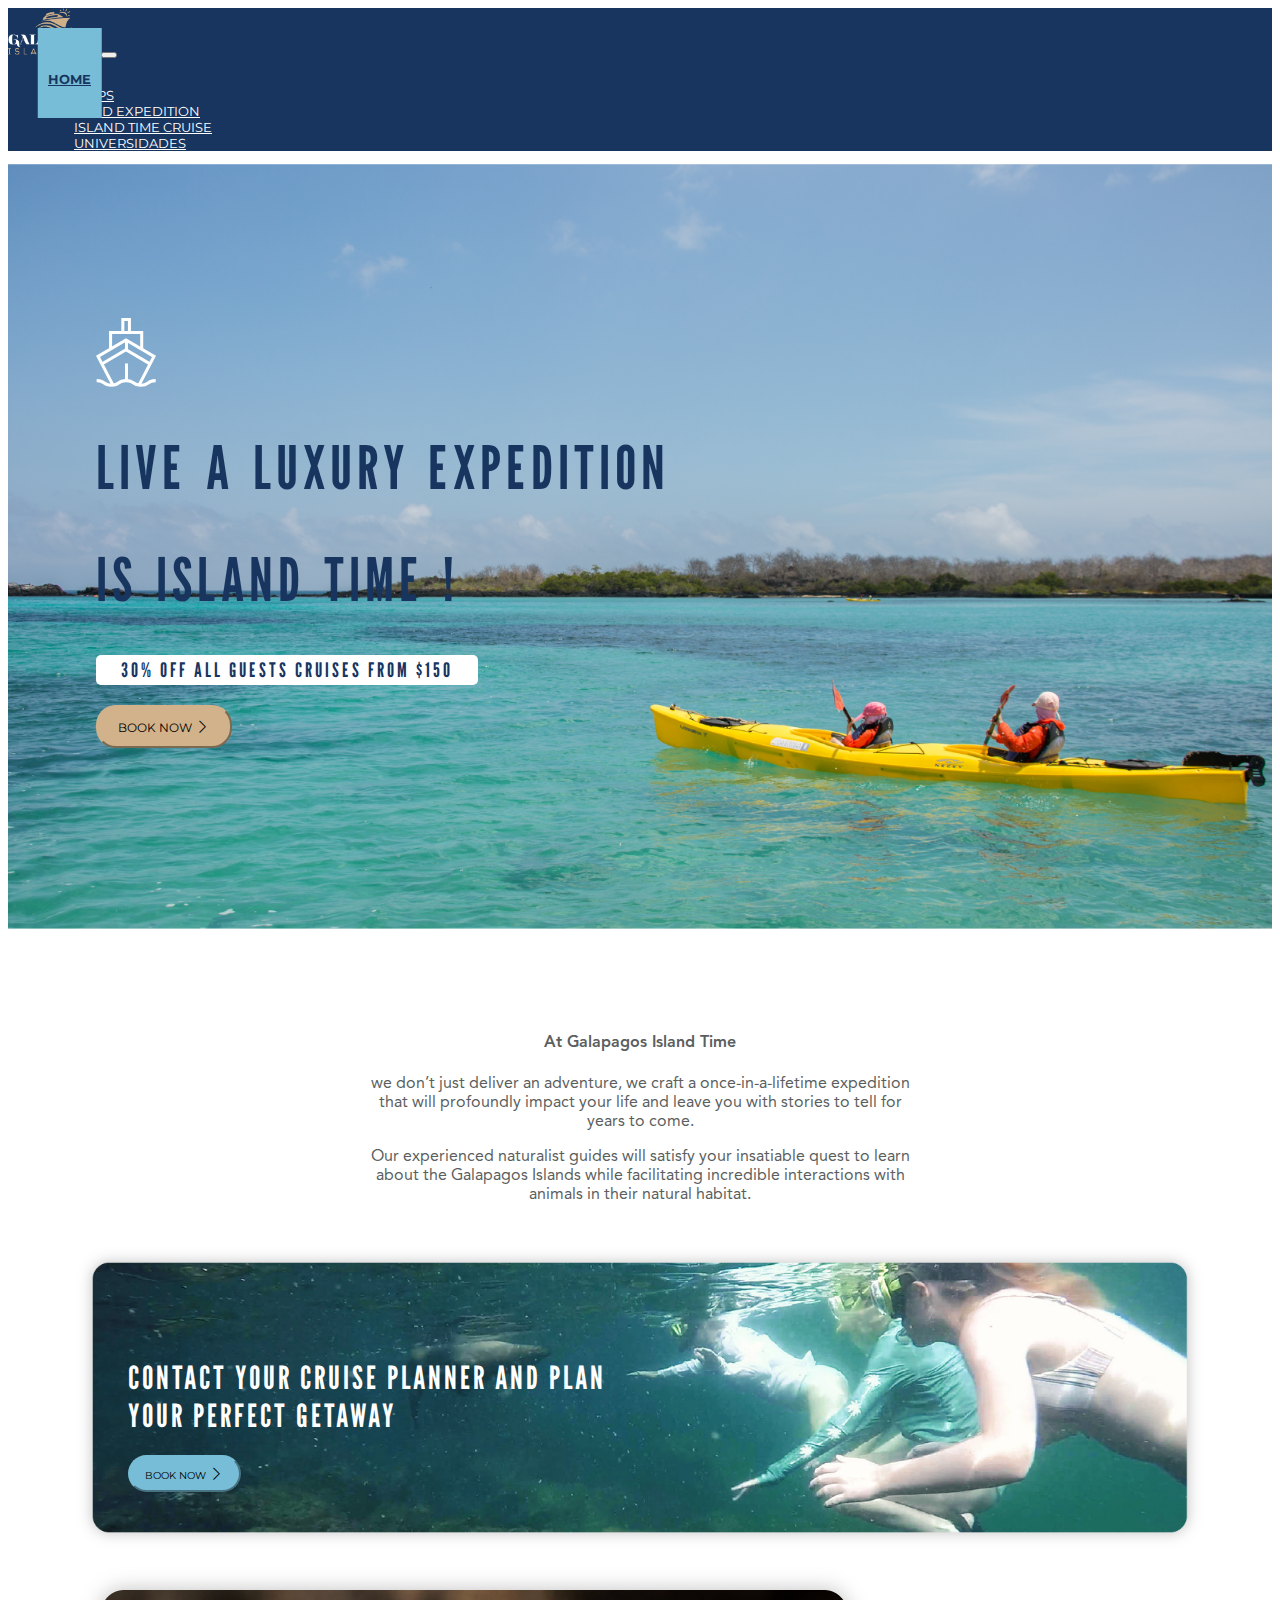
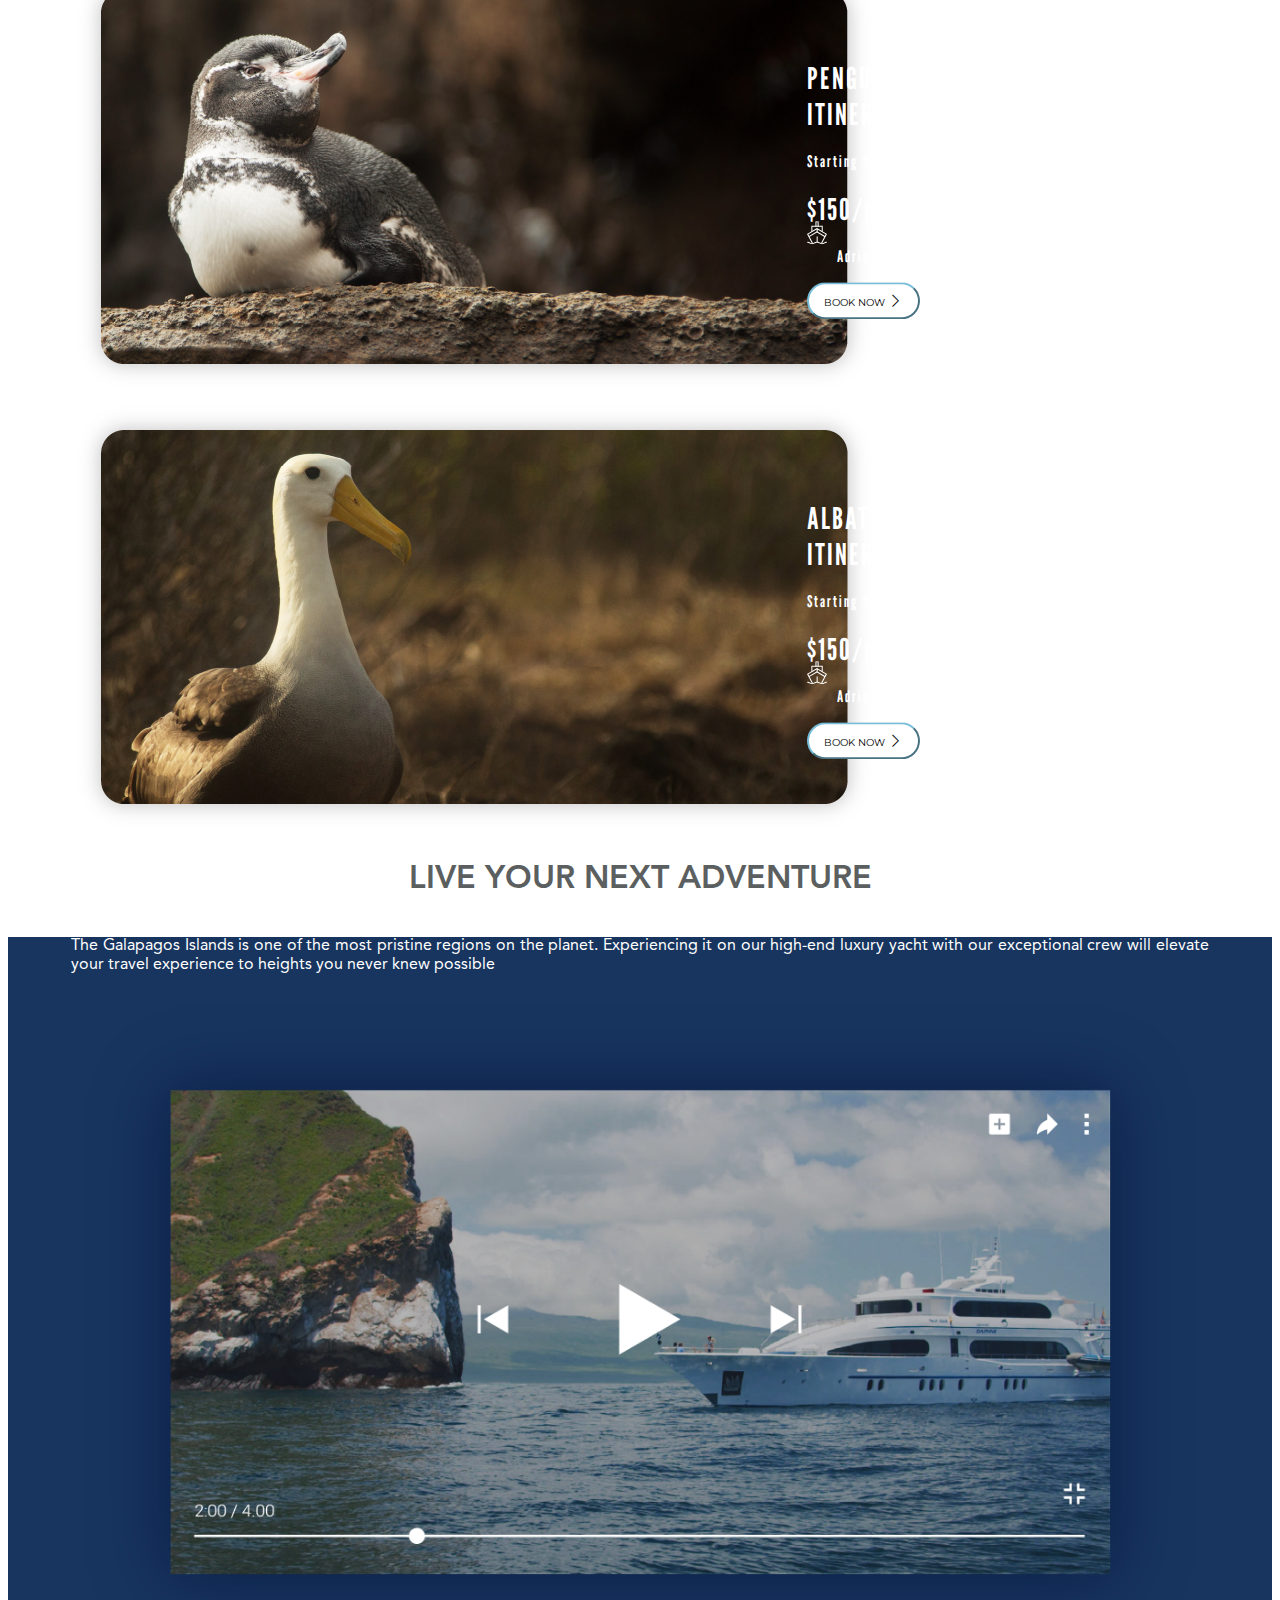
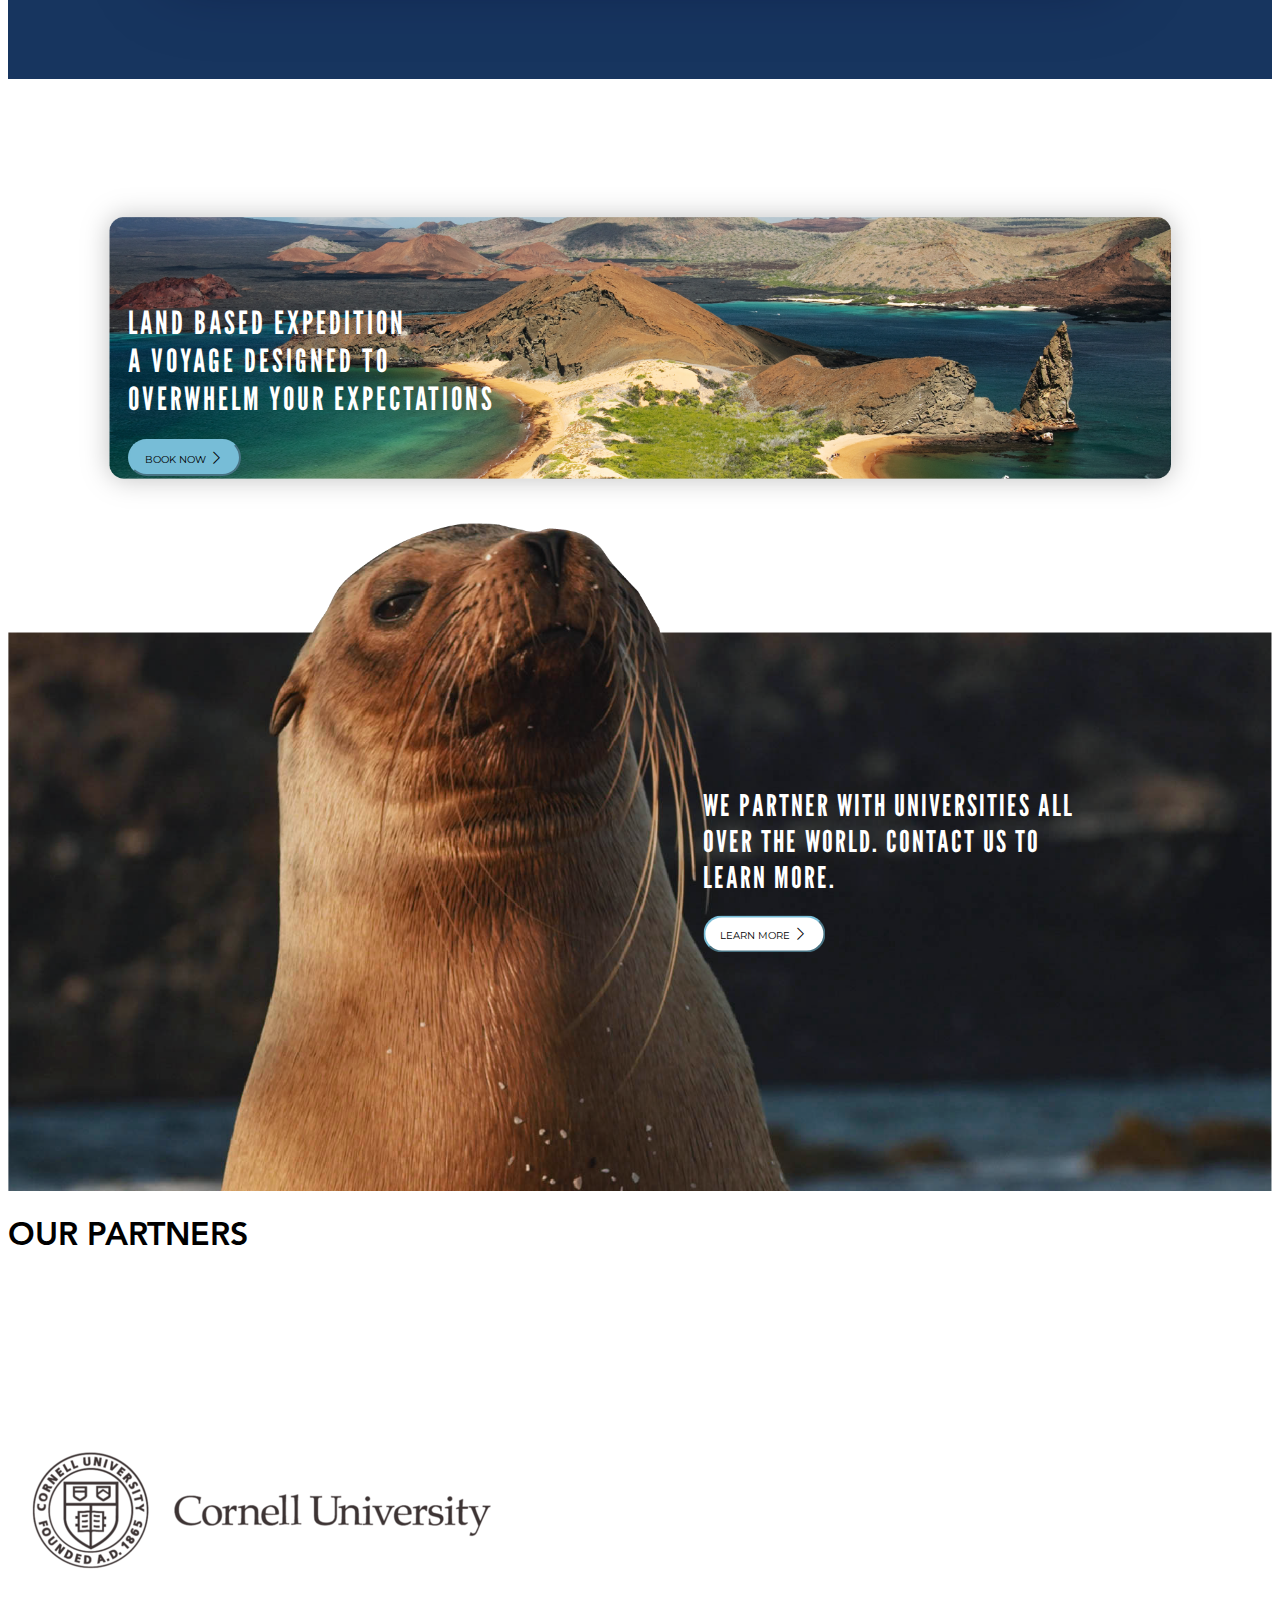
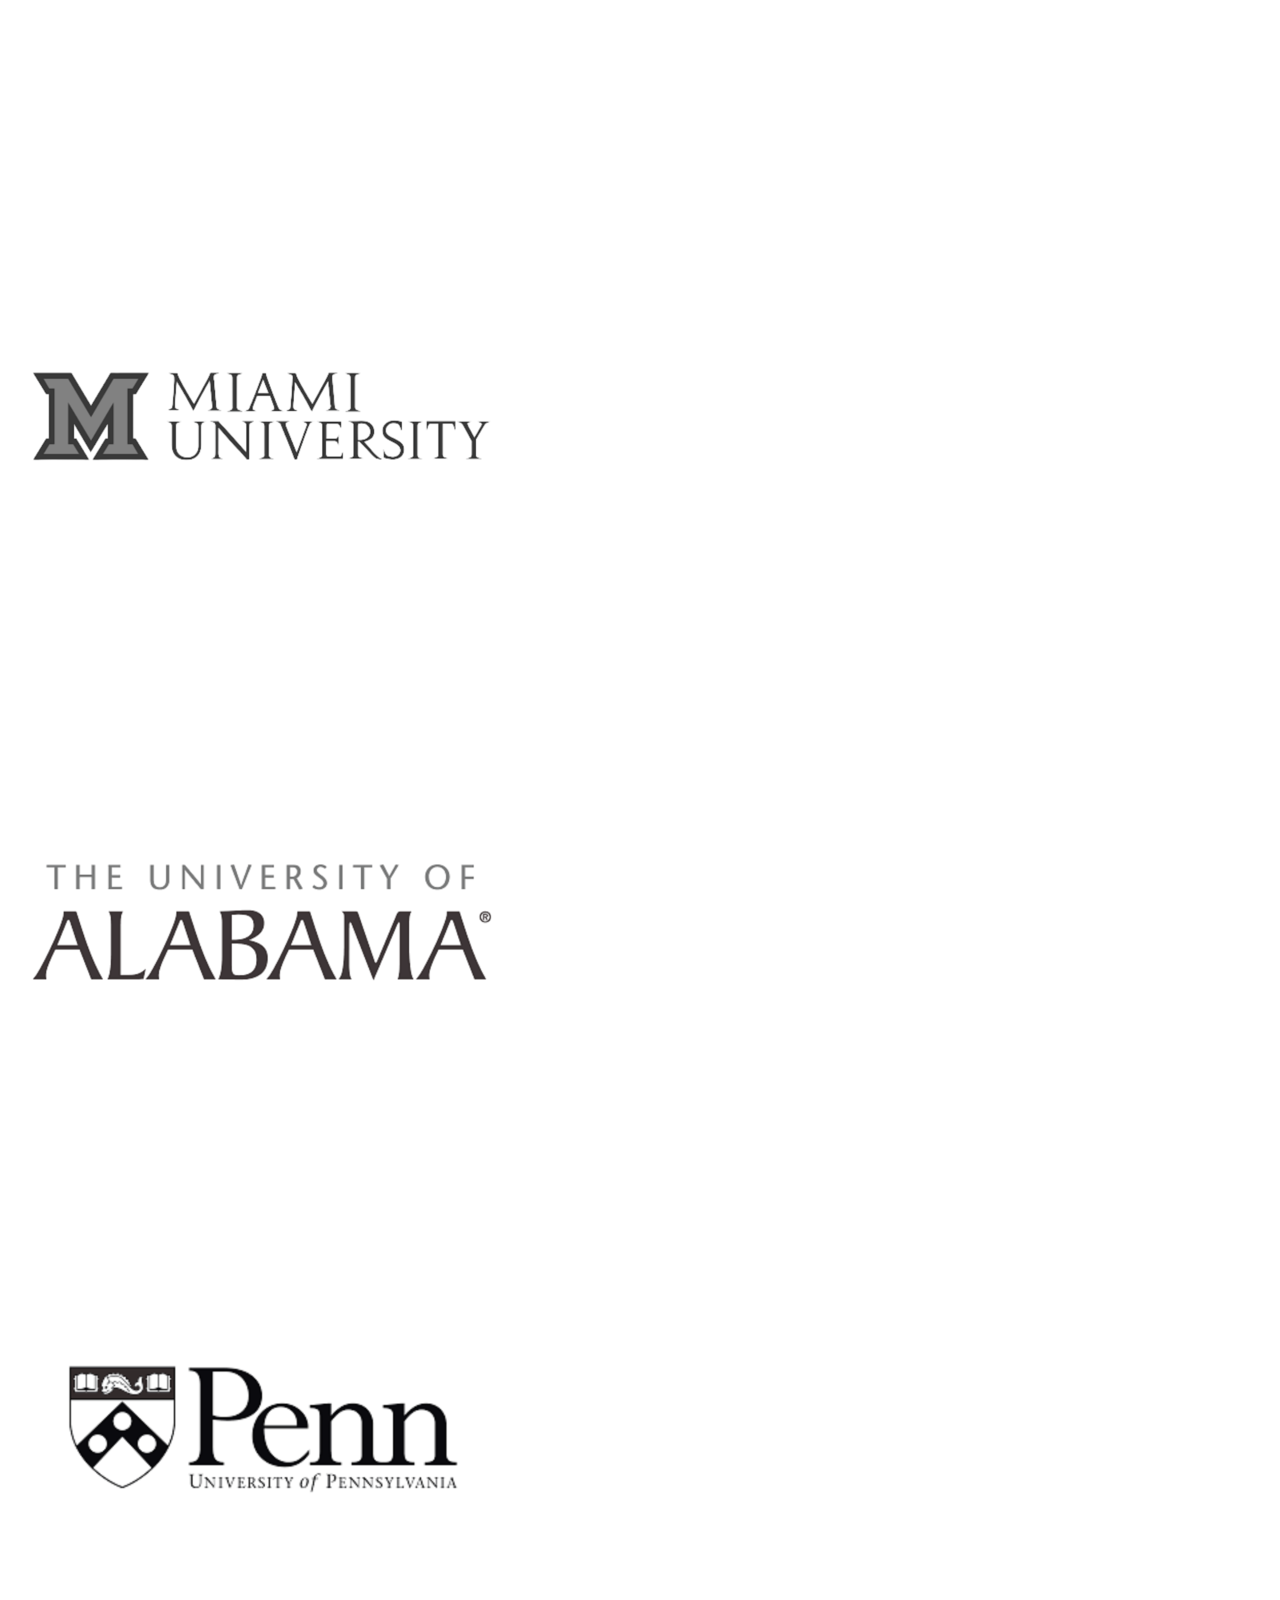
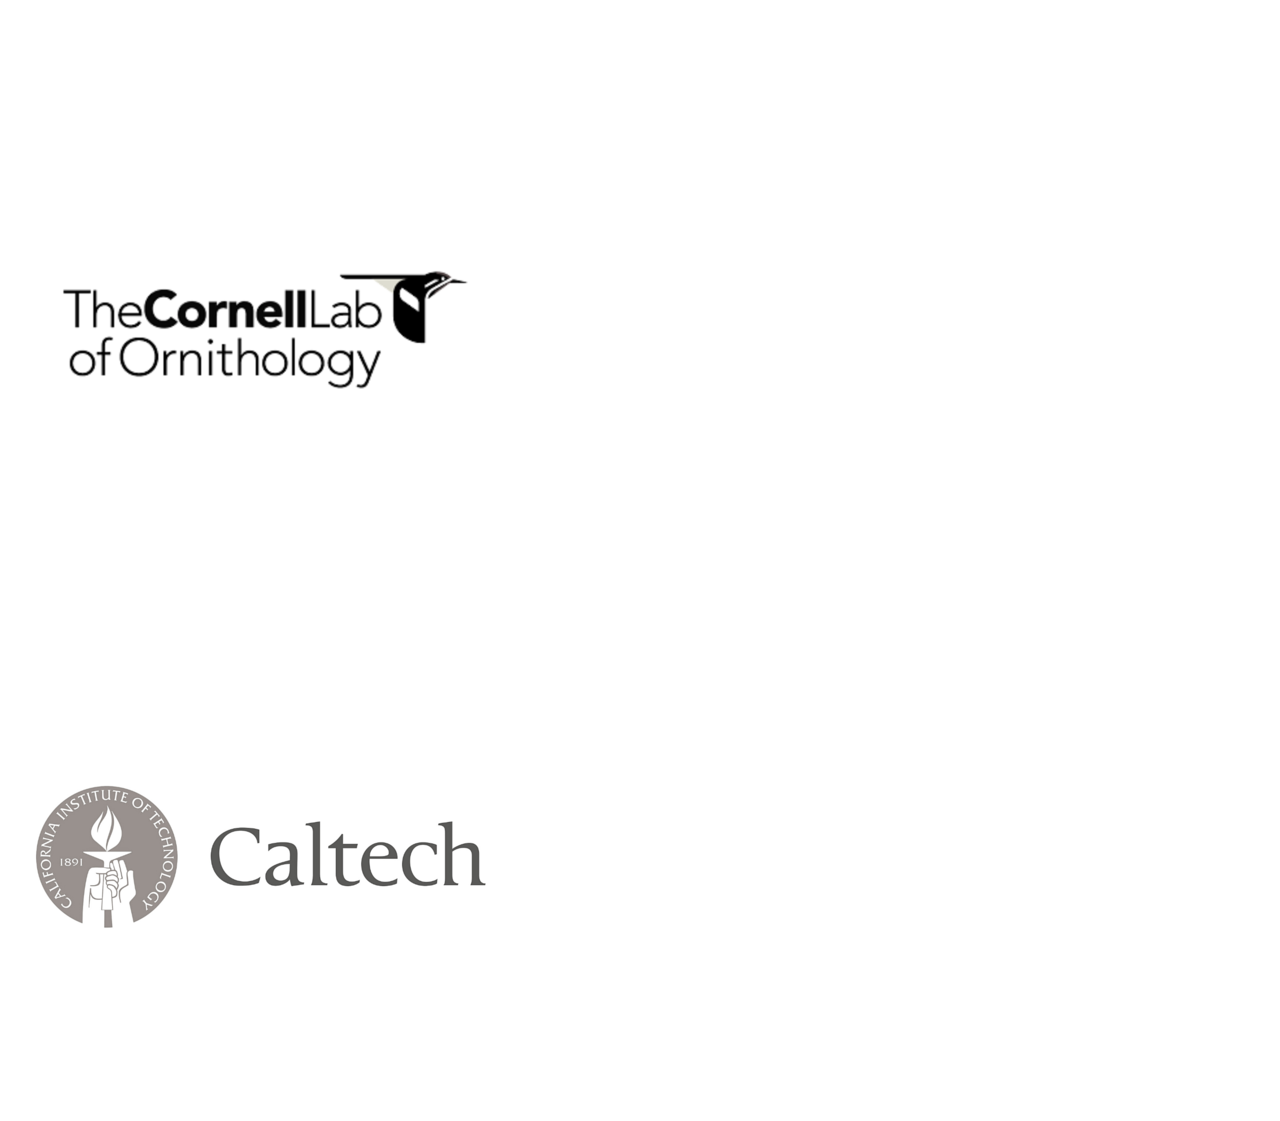
==== index.html @ 904ffb87 "Add files via upload" ====
<!doctype html>
<html lang="en">

<head>
  <meta charset="utf-8">
  <meta name="viewport" content="width=device-width, initial-scale=1">
  <title>Galapagos Island Time</title>
  <link href="https://cdn.jsdelivr.net/npm/bootstrap@5.2.0-beta1/dist/css/bootstrap.min.css" rel="stylesheet"
    integrity="sha384-0evHe/X+R7YkIZDRvuzKMRqM+OrBnVFBL6DOitfPri4tjfHxaWutUpFmBp4vmVor" crossorigin="anonymous">
  <link rel="stylesheet" href="https://cdn.jsdelivr.net/npm/bootstrap-icons@1.8.3/font/bootstrap-icons.css">
  <link rel="stylesheet" href="main.css">
</head>

<nav class="navbar navbar-expand-lg navbar-dark sticky-top">
  <div class="container-fluid">
    <!-- <img src="imgs/menu.png" width="40" class="ms-4" alt=""> -->
    <a class="navbar-brand ms-lg-5 me-lg-5 mb-lg-3" href="#"><img src="imgs/logo.png" width="90px" alt=""></a>
    <button class="navbar-toggler" type="button" data-bs-toggle="collapse" data-bs-target="#navbarSupportedContent"
      aria-controls="navbarSupportedContent" aria-expanded="false" aria-label="Toggle navigation">
      <span class="navbar-toggler-icon"></span>
    </button>
    <div class="collapse navbar-collapse" id="navbarSupportedContent">
      <ul class="navbar-nav ms-3 me-auto mb-2 mb-lg-0" style="">
        <li class="nav-item">
          <a class="nav-link active" aria-current="page" href="#">HOME</a>
        </li>
        <li class="nav-item d-flex">
          <div class="vl m-0 m-auto"></div>
        </li>
        <li class="nav-item">
          <a class="nav-link" href="#"> SHIPS </a>
        </li>
        <li class="nav-item d-flex">
          <div class="vl m-0 m-auto"></div>
        </li>
        <li class="nav-item">
          <a class="nav-link" href="#">LAND EXPEDITION</a>
        </li>
        <li class="nav-item d-flex">
          <div class="vl m-0 m-auto"></div>
        </li>
        <li class="nav-item">
          <a class="nav-link" href="#">ISLAND TIME CRUISE</a>
        </li>
        <li class="nav-item d-flex">
          <div class="vl m-0 m-auto"></div>
        </li>
        <li class="nav-item">
          <a class="nav-link" href="#">UNIVERSIDADES</a>
        </li>
      </ul>
    </div>
  </div>
</nav>

<body>
  <div class="container-fluid hero">
    <img src="imgs/1.png" style="max-width: 100%;" alt="">
    <div class="hero-text">
      <svg class="mb-2" xmlns="http://www.w3.org/2000/svg" viewBox="0 0 100.19 114.68" width="60">
        <defs>
          <style>
            .cls-1 {
              fill: #17355f;
            }
          </style>
        </defs>
        <g id="Layer_2" data-name="Layer 2">
          <g id="Layer_1-2" data-name="Layer 1">
            <polygon class="cls-1"
              points="74.45 112.72 69.97 110.38 93.48 65.16 50.1 39.76 6.71 65.16 30.22 110.38 25.74 112.72 0 63.23 50.1 33.9 100.19 63.23 74.45 112.72" />
            <polygon class="cls-1"
              points="89.58 79.26 50.1 56.15 10.93 79.08 8.37 74.71 50.1 50.28 92.14 74.89 89.58 79.26" />
            <path class="cls-1"
              d="M75,114.68c-6.88,0-10.47-2.21-13.64-4.17-3-1.83-5.55-3.42-11-3.42s-8,1.59-11,3.42c-3.17,2-6.76,4.17-13.63,4.17s-10.47-2.21-13.64-4.17c-3-1.83-5.55-3.42-11-3.42V102c6.88,0,10.47,2.22,13.64,4.17,3,1.84,5.55,3.42,11,3.42s8-1.58,11-3.42c3.17-2,6.77-4.17,13.64-4.17S60.79,104.25,64,106.2c3,1.84,5.55,3.42,11,3.42s8-1.58,11-3.42c3.18-2,6.77-4.17,13.64-4.17v5.06c-5.44,0-8,1.59-11,3.42A23,23,0,0,1,75,114.68Z" />
            <rect class="cls-1" x="48.41" y="75.93" width="5.06" height="27.82" />
            <rect class="cls-1" x="48.41" y="36.72" width="5.06" height="18.97" />
            <polygon class="cls-1"
              points="78.85 51.23 73.79 51.23 73.79 26.82 26.86 26.82 26.86 51.23 21.8 51.23 21.8 21.76 78.85 21.76 78.85 51.23" />
            <polygon class="cls-1"
              points="58.35 26.74 53.3 26.74 53.3 5.06 47.35 5.06 47.35 26.74 42.29 26.74 42.29 0 58.35 0 58.35 26.74" />
          </g>
        </g>
      </svg>
      <h1>LIVE A LUXURY EXPEDITION</h1>
      <h1>IS ISLAND TIME !</h1>
      <p class="hero-sub">30% OFF ALL GUESTS CRUISES FROM $150</p>
      <button class="btn btn-primary">BOOK NOW <i class="bi bi-chevron-right ms-1"
          style="font-size: 15px;"></i></button>
    </div>
  </div>

  <div class="container-fluid section-1">
    <div class="section-1-description">
      <h4>At <span style="font-weight: bold;">Galapagos Island Time</span></h4>
      <p>we don’t just deliver an adventure, we craft a once-in-a-lifetime expedition that will profoundly impact your
        life and leave you with stories to tell for years to come.</p>
      <p>Our experienced naturalist guides will satisfy your insatiable quest to learn about the Galapagos Islands while
        facilitating incredible interactions with animals in their natural habitat.</p>
    </div>

    <div class='row g-0'>
      <div class="col-12">
        <div class="img1">
          <img src="imgs/2.png" style="max-width: 100%;" alt="">
          <div class="subtitle">
            <h1>CONTACT YOUR CRUISE PLANNER AND PLAN YOUR PERFECT GETAWAY</h1>
            <button class="btn btn-secondary">BOOK NOW <i class="bi bi-chevron-right ms-1"
                style="font-size: 15px;"></i></button>
          </div>
        </div>
      </div>
      <div class="col-md-6 col-sm-12">
        <div class="img2">
          <img src="imgs/3.png" style="max-width: 100%;" alt="">
          <div class="subtitle">
            <h1 class="my-0">PENGUIN <br>ITINERARY</h1>
            <p class="my-0">Starting from</p>
            <h1 class="my-0">$150/person</h1>
            <div class="d-flex mt-2" style="align-items: center; position: relative;"> <svg
                style="position: absolute; bottom: 22.5px" xmlns="http://www.w3.org/2000/svg"
                viewBox="0 0 100.19 114.68" width="20">
                <defs>
                  <style>
                    .cls-1 {
                      fill: white;
                    }
                  </style>
                </defs>
                <g id="Layer_2" data-name="Layer 2">
                  <g id="Layer_1-2" data-name="Layer 1">
                    <polygon class="cls-1"
                      points="74.45 112.72 69.97 110.38 93.48 65.16 50.1 39.76 6.71 65.16 30.22 110.38 25.74 112.72 0 63.23 50.1 33.9 100.19 63.23 74.45 112.72" />
                    <polygon class="cls-1"
                      points="89.58 79.26 50.1 56.15 10.93 79.08 8.37 74.71 50.1 50.28 92.14 74.89 89.58 79.26" />
                    <path class="cls-1"
                      d="M75,114.68c-6.88,0-10.47-2.21-13.64-4.17-3-1.83-5.55-3.42-11-3.42s-8,1.59-11,3.42c-3.17,2-6.76,4.17-13.63,4.17s-10.47-2.21-13.64-4.17c-3-1.83-5.55-3.42-11-3.42V102c6.88,0,10.47,2.22,13.64,4.17,3,1.84,5.55,3.42,11,3.42s8-1.58,11-3.42c3.17-2,6.77-4.17,13.64-4.17S60.79,104.25,64,106.2c3,1.84,5.55,3.42,11,3.42s8-1.58,11-3.42c3.18-2,6.77-4.17,13.64-4.17v5.06c-5.44,0-8,1.59-11,3.42A23,23,0,0,1,75,114.68Z" />
                    <rect class="cls-1" x="48.41" y="75.93" width="5.06" height="27.82" />
                    <rect class="cls-1" x="48.41" y="36.72" width="5.06" height="18.97" />
                    <polygon class="cls-1"
                      points="78.85 51.23 73.79 51.23 73.79 26.82 26.86 26.82 26.86 51.23 21.8 51.23 21.8 21.76 78.85 21.76 78.85 51.23" />
                    <polygon class="cls-1"
                      points="58.35 26.74 53.3 26.74 53.3 5.06 47.35 5.06 47.35 26.74 42.29 26.74 42.29 0 58.35 0 58.35 26.74" />
                  </g>
                </g>
              </svg>
              <p style="margin-left: 30px;">Adriana</p>
            </div>
            <button class="btn btn-secondary">BOOK NOW <i class="bi bi-chevron-right ms-1"
                style="font-size: 15px;"></i></button>
          </div>
        </div>
      </div>
      <div class="col-md-6 col-sm-12">
        <div class="img2">
          <img src="imgs/4.png" style="max-width: 100%;" alt="">
          <div class="subtitle">
            <h1 class="my-0">ALBATROS <br>ITINERARY</h1>
            <p class="my-0">Starting from</p>
            <h1 class="my-0">$150/person</h1>
            <div class="d-flex mt-2" style="align-items: center; position: relative;"> <svg
                style="position: absolute; bottom: 22.5px" xmlns="http://www.w3.org/2000/svg"
                viewBox="0 0 100.19 114.68" width="20">
                <defs>
                  <style>
                    .cls-1 {
                      fill: white;
                    }
                  </style>
                </defs>
                <g id="Layer_2" data-name="Layer 2">
                  <g id="Layer_1-2" data-name="Layer 1">
                    <polygon class="cls-1"
                      points="74.45 112.72 69.97 110.38 93.48 65.16 50.1 39.76 6.71 65.16 30.22 110.38 25.74 112.72 0 63.23 50.1 33.9 100.19 63.23 74.45 112.72" />
                    <polygon class="cls-1"
                      points="89.58 79.26 50.1 56.15 10.93 79.08 8.37 74.71 50.1 50.28 92.14 74.89 89.58 79.26" />
                    <path class="cls-1"
                      d="M75,114.68c-6.88,0-10.47-2.21-13.64-4.17-3-1.83-5.55-3.42-11-3.42s-8,1.59-11,3.42c-3.17,2-6.76,4.17-13.63,4.17s-10.47-2.21-13.64-4.17c-3-1.83-5.55-3.42-11-3.42V102c6.88,0,10.47,2.22,13.64,4.17,3,1.84,5.55,3.42,11,3.42s8-1.58,11-3.42c3.17-2,6.77-4.17,13.64-4.17S60.79,104.25,64,106.2c3,1.84,5.55,3.42,11,3.42s8-1.58,11-3.42c3.18-2,6.77-4.17,13.64-4.17v5.06c-5.44,0-8,1.59-11,3.42A23,23,0,0,1,75,114.68Z" />
                    <rect class="cls-1" x="48.41" y="75.93" width="5.06" height="27.82" />
                    <rect class="cls-1" x="48.41" y="36.72" width="5.06" height="18.97" />
                    <polygon class="cls-1"
                      points="78.85 51.23 73.79 51.23 73.79 26.82 26.86 26.82 26.86 51.23 21.8 51.23 21.8 21.76 78.85 21.76 78.85 51.23" />
                    <polygon class="cls-1"
                      points="58.35 26.74 53.3 26.74 53.3 5.06 47.35 5.06 47.35 26.74 42.29 26.74 42.29 0 58.35 0 58.35 26.74" />
                  </g>
                </g>
              </svg>
              <p style="margin-left: 30px;">Adriana</p>
            </div>
            <button class="btn btn-secondary">BOOK NOW <i class="bi bi-chevron-right ms-1"
                style="font-size: 15px;"></i></button>
          </div>
        </div>
      </div>
    </div>
    <h1 class="my-5">LIVE YOUR NEXT ADVENTURE</h1>
  </div>

  <div class="container-fluid section-2">
    <div class="row g-0">
      <div class="col-lg-4 d-flex align-items-center justify-content-center">
        <p class="px-5">The Galapagos Islands is one of the most pristine regions on the planet. Experiencing it on our
          high-end
          luxury yacht with our exceptional crew will elevate your travel experience to heights you never knew possible
        </p>
      </div>
      <div class="col-lg-8">
        <img src="imgs/5.png" style="max-width: 100%;" alt="">
      </div>
    </div>
  </div>

  <div class="container-fluid section-3">
    <div class="img1">
      <img src="imgs/6.png" style="max-width: 100%;" alt="">
      <div class="subtitle">
        <h1>LAND BASED EXPEDITION<br> A VOYAGE DESIGNED TO<br> OVERWHELM YOUR EXPECTATIONS</h1>
        <button class="btn btn-secondary">BOOK NOW <i class="bi bi-chevron-right ms-1"
            style="font-size: 15px;"></i></button>
      </div>
    </div>

    <div class="img2 mt-5">
      <img src="imgs/7.png" style="max-width: 100%;" alt="">
      <div class="subtitle">
        <h1>WE PARTNER WITH UNIVERSITIES ALL OVER THE WORLD. CONTACT US TO LEARN MORE.</h1>
        <button class="btn btn-secondary mt-3">LEARN MORE <i class="bi bi-chevron-right ms-1"
            style="font-size: 15px;"></i></button>
      </div>
    </div>
  </div>

  <div class="container-fluid section-4 text-center">
    <h1 class="">OUR PARTNERS</h1>
    <div class="row g-0">
      <div class="col-2 p-4">
        <img src="imgs/8.png" style="max-width: 100%;" alt="">
      </div>
      <div class="col-2 p-4">
        <img src="imgs/9.png" style="max-width: 100%;" alt="">
      </div>
      <div class="col-2 p-4">
        <img src="imgs/10.png" style="max-width: 100%;" alt="">
      </div>
      <div class="col-2 p-4">
        <img src="imgs/11.png" style="max-width: 100%;" alt="">
      </div>
      <div class="col-2 p-4">
        <img src="imgs/12.png" style="max-width: 100%;" alt="">
      </div>
      <div class="col-2 p-4">
        <img src="imgs/13.png" style="max-width: 100%;" alt="">
      </div>
    </div>
  </div>

  <script src="https://cdn.jsdelivr.net/npm/bootstrap@5.2.0-beta1/dist/js/bootstrap.bundle.min.js"
    integrity="sha384-pprn3073KE6tl6bjs2QrFaJGz5/SUsLqktiwsUTF55Jfv3qYSDhgCecCxMW52nD2"
    crossorigin="anonymous"></script>
  <script src="https://code.jquery.com/jquery-3.6.0.js" integrity="sha256-H+K7U5CnXl1h5ywQfKtSj8PCmoN9aaq30gDh27Xc0jk="
    crossorigin="anonymous"></script>
  <script src="main.js"></script>
</body>

</html>
---- main.css ----
/* @import url('https://fonts.googleapis.com/css2?family=Montserrat:ital,wght@0,100;0,200;0,300;0,400;0,500;0,600;0,700;0,800;0,900;1,100;1,200;1,300;1,400;1,500;1,600;1,700;1,800;1,900&family=Poppins:ital,wght@0,400;0,500;0,700;1,500&family=Roboto:wght@300&display=swap'); */

@import url('https://fonts.googleapis.com/css2?family=League+Gothic&family=Montserrat:ital,wght@0,100;0,200;0,300;0,400;0,500;0,600;0,700;0,800;0,900;1,100;1,200;1,300;1,400;1,500;1,600;1,700;1,800;1,900&family=Poppins:ital,wght@0,400;0,500;0,700;1,500&family=Roboto:wght@300&display=swap');

@font-face {
    font-family: avenir;
    src: url(fonts/AvenirLTStd-Roman.otf);
}

@font-face {
    font-family: avenir;
    src: url(fonts/AvenirLTStd-Heavy.otf);
    font-weight: bold;
}

@font-face {
    font-family: Acumin;
    src: url(fonts/AcuminVariableConcept.otf);
}

@font-face {
    font-family: Myriad;
    src: url(fonts/MyriadPro-Regular.otf);
}



body {
    font-family: avenir, sans-serif;
}

.vl {
    border-left: 1px solid white;
    height: 30%;
}

.container-fluid {
    padding: 0;
}

/* ===== NAVBAR ===== */
.navbar {
    background-color: #17355f;
    font-family: Montserrat, sans-serif;
    font-size: 13px;
    min-height: 90px;
}

.navbar-dark .navbar-nav .nav-link {
    color: #fff;
}

/* ===== Navbar mousehover ===== */
/* .nav-item .active {
        position: relative;
        isolation: isolate;
        font-weight: bold;
        background-color: #77bdd7;
        color: #17355f !important;
    }

    .nav-item .hovered {
        background-color: #77bdd7;
        position: relative;
        isolation: isolate;
        font-weight: regular;
        color: #17355f !important;
    } */

@media only screen and (min-width: 992px) {

    /* ===== Navbar mousehover ===== */
    .nav-item+.nav-item {
        padding-left: 2em;
    }

    .nav-item {
        display: flex;
        align-items: center;
        text-align: center;
    }

    .nav-item .active {
        position: relative;
        isolation: isolate;
        font-weight: bold;
        color: #17355f !important;
    }

    .nav-item .active::before {
        content: '';
        background-color: #77bdd7;
        position: absolute;
        width: 150%;
        height: 90px;
        z-index: -2;
        transform: translate(-50%, -50%);
        top: 10%;
        left: 50%;
    }

    .nav-item .hovered {
        position: relative;
        isolation: isolate;
        font-weight: regular;
        color: #17355f !important;
    }

    .nav-item .hovered::before {
        content: '';
        background-color: #77bdd7;
        position: absolute;
        width: 130%;
        height: 90px;
        z-index: -2;
        transform: translate(-50%, -50%);
        top: 10%;
        left: 50%;
    }
}

/* ===== HERO ===== */

.hero {
    position: relative;
    font-family: 'League Gothic', sans-serif;
    letter-spacing: 5px;
    word-spacing: 5px;
    color: #17355f;
}

.hero h1 {
    font-size: 60px;
}

.hero-sub {
    background-color: white;
    font-size: 20px;
    padding: 3px 25px 3px 25px;
    border-radius: 5px;
    letter-spacing: 3px;
    word-spacing: normal;
    display: block;
    width: max-content;
    /* font-family: 'Montserrat', sans-serif; */
}

.hero img {
    margin: 0 auto;
    object-fit: cover;
    height: 85vh;
    width: 100%;
}

.hero-text {
    position: absolute;
    top: 20%;
    left: 7%;
}

.btn-primary {
    font-family: 'Montserrat', sans-serif;
    font-size: 12px;
    padding: 10px 20px 10px 20px;
    background-color: #d1b28a;
    border-radius: 20px;
    border-color: #d1b28a;
}

.btn-primary:hover {
    background-color: #d1b28a;
    border-color: #d1b28a;
}

.btn-secondary {
    color: black;
    font-family: 'Montserrat', sans-serif;
    font-size: 10px;
    padding: 7px 15px 7px 15px;
    background-color: #77bdd7;
    border-radius: 20px;
    border-color: #77bdd7;
}

.btn-secondary:hover,
.btn-secondary:focus,
.btn-secondary:active {
    background-color: #77bdd7;
    border-color: #77bdd7;
    color: black;
}

/* ===== section 1 ===== */

.section-1 {
    font-family: avenir, sans-serif;
    text-align: center;
    color: #5C5F5F;
    display: flex;
    flex-direction: column;
    align-items: center;
}

.section-1 .row{
    margin: 0px 5% 0px 5%;
}

.section-1-description {
    max-width: 550px;
    margin: 80px 20px 20px 20px;
}

.img1 {
    text-align: left;
    position: relative;
}

.img1 .subtitle {
    color: white;
    font-family: 'League Gothic', sans-serif;
    letter-spacing: 3px;   
    max-width: 490px;
    position: absolute;
    top: 30%;
    left: 5%;
    /* transform: translate(-50%, -50%); */
}

.img2 {
    text-align: left;
    position: relative;
}

.img2 .subtitle {
    color: white;
    font-family: 'League Gothic', sans-serif;
    letter-spacing: 2px;
    position: absolute;
    top: 50%;
    left: 70%;
    transform: translate(-50%, -50%);
}

.img2 h1 {
    font-size: 30px;
}

.img2 .btn-secondary {
    background-color: white;
}

/* ===== Section 2 ===== */

.section-2{
    background-color: #17355f;
    color: white;
    text-align: justify;
    text-justify: inter-word;
}

.section-2 .row{
    margin: 0px 5% 0px 5%;
}

/* ===== Section 3 ===== */

.section-3{
    background-color: white;
    padding-top: 100px;
}

.section-3 .img1{
    margin: 0px 5% 0px 5%;
}

/* ===== Section 4 ===== */

.section-4 {
    background-color: white;
    color: black;
}
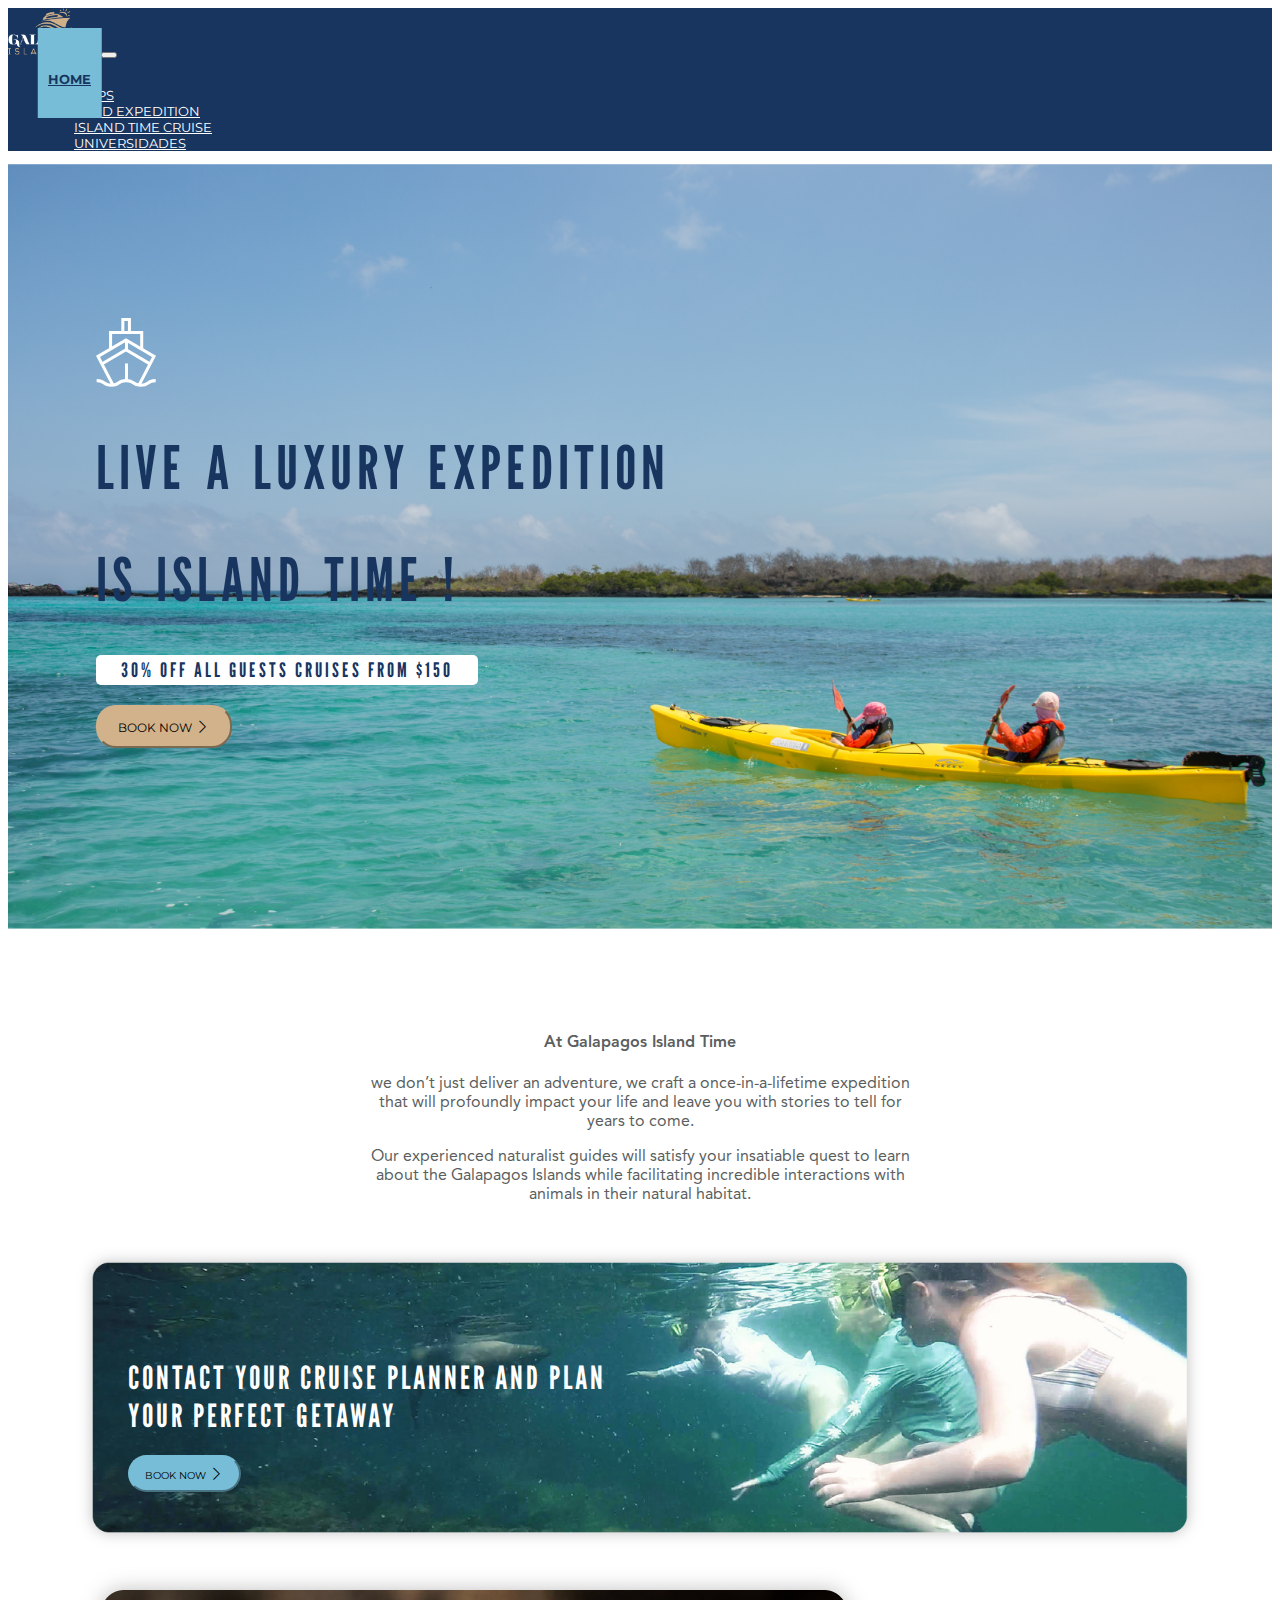
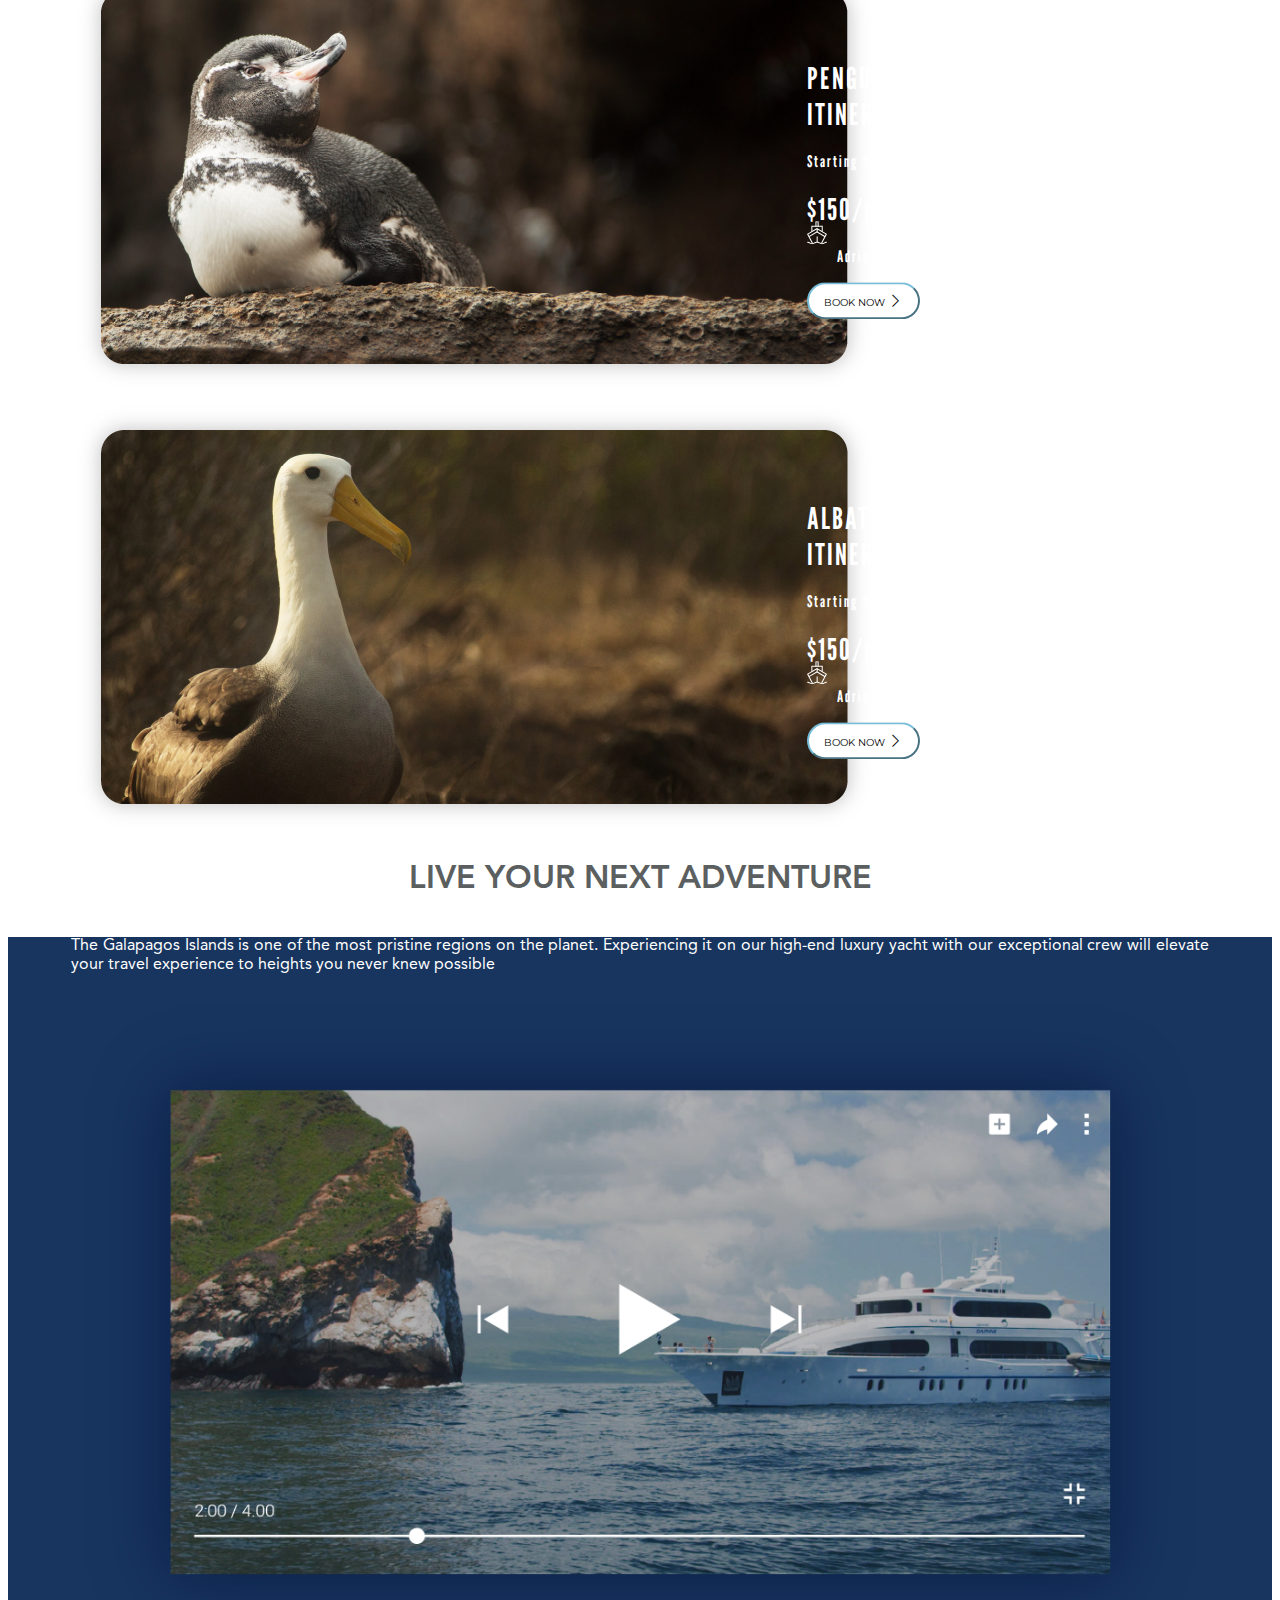
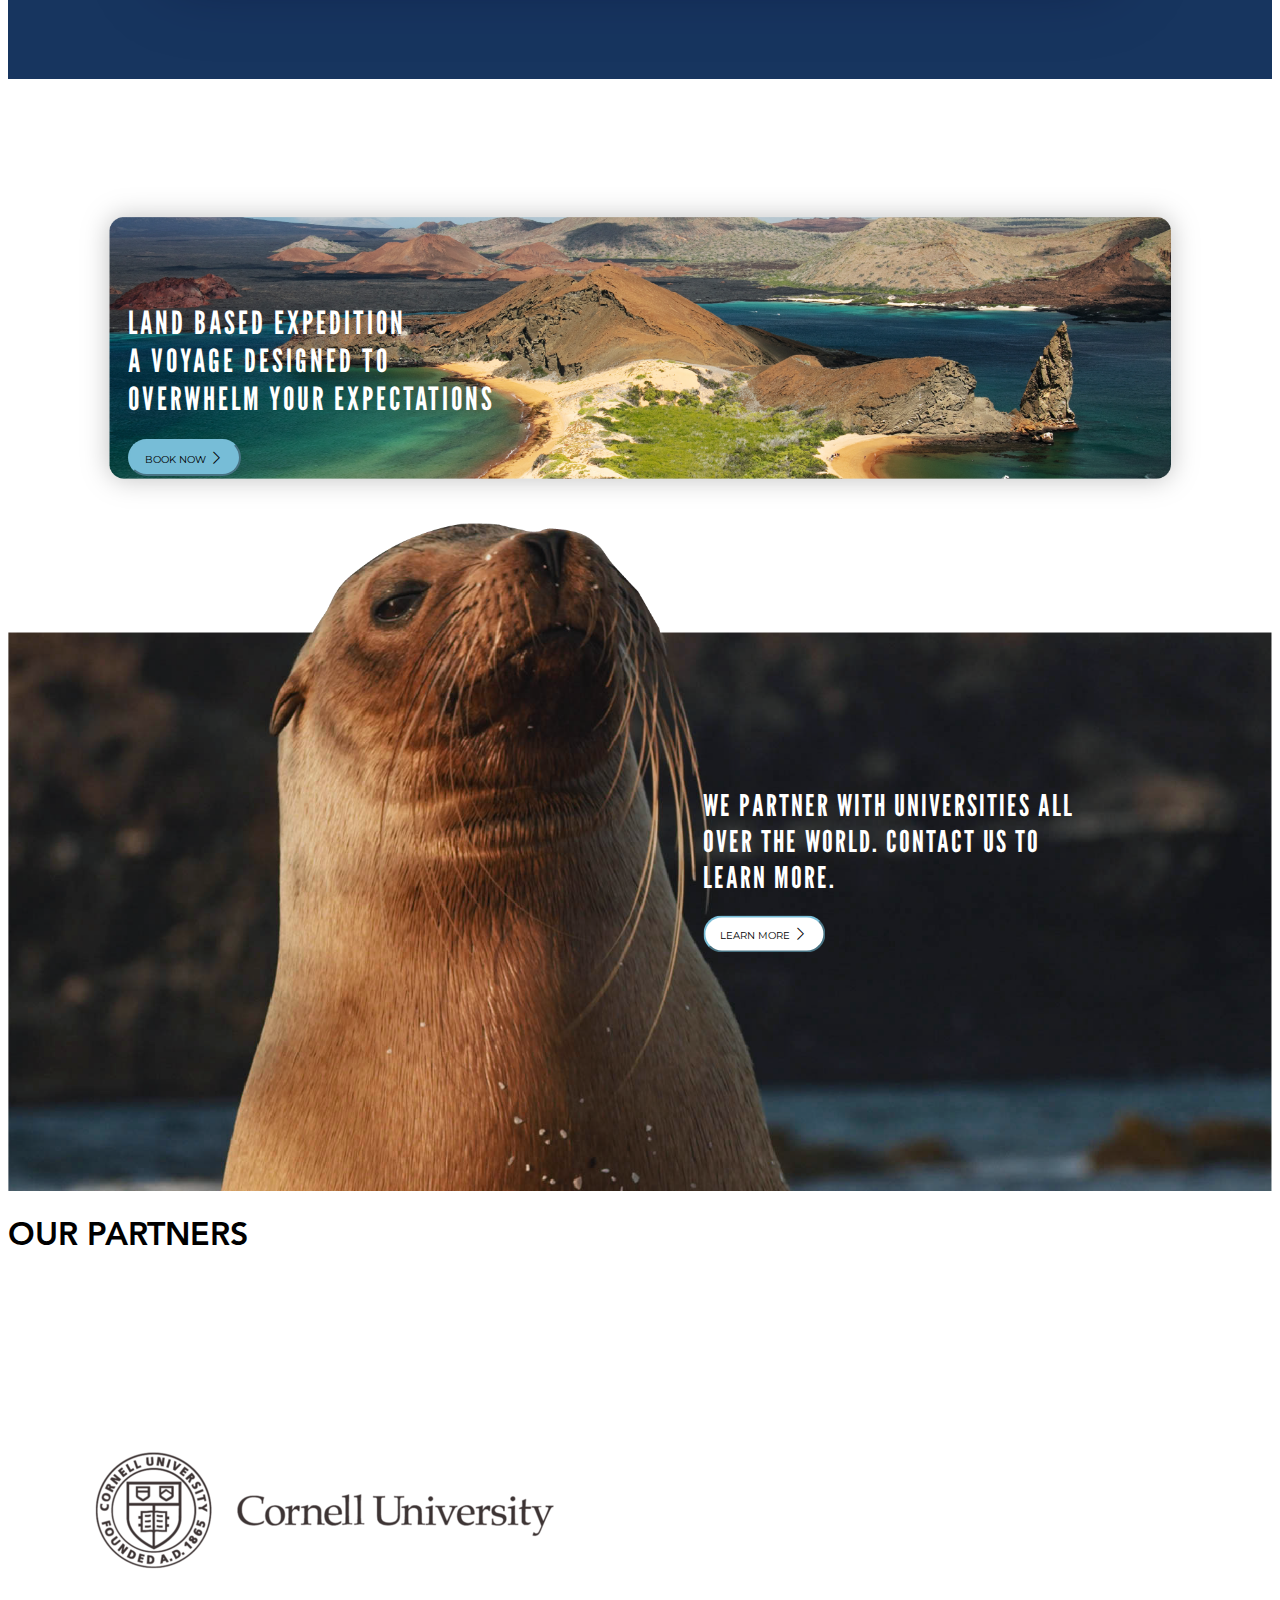
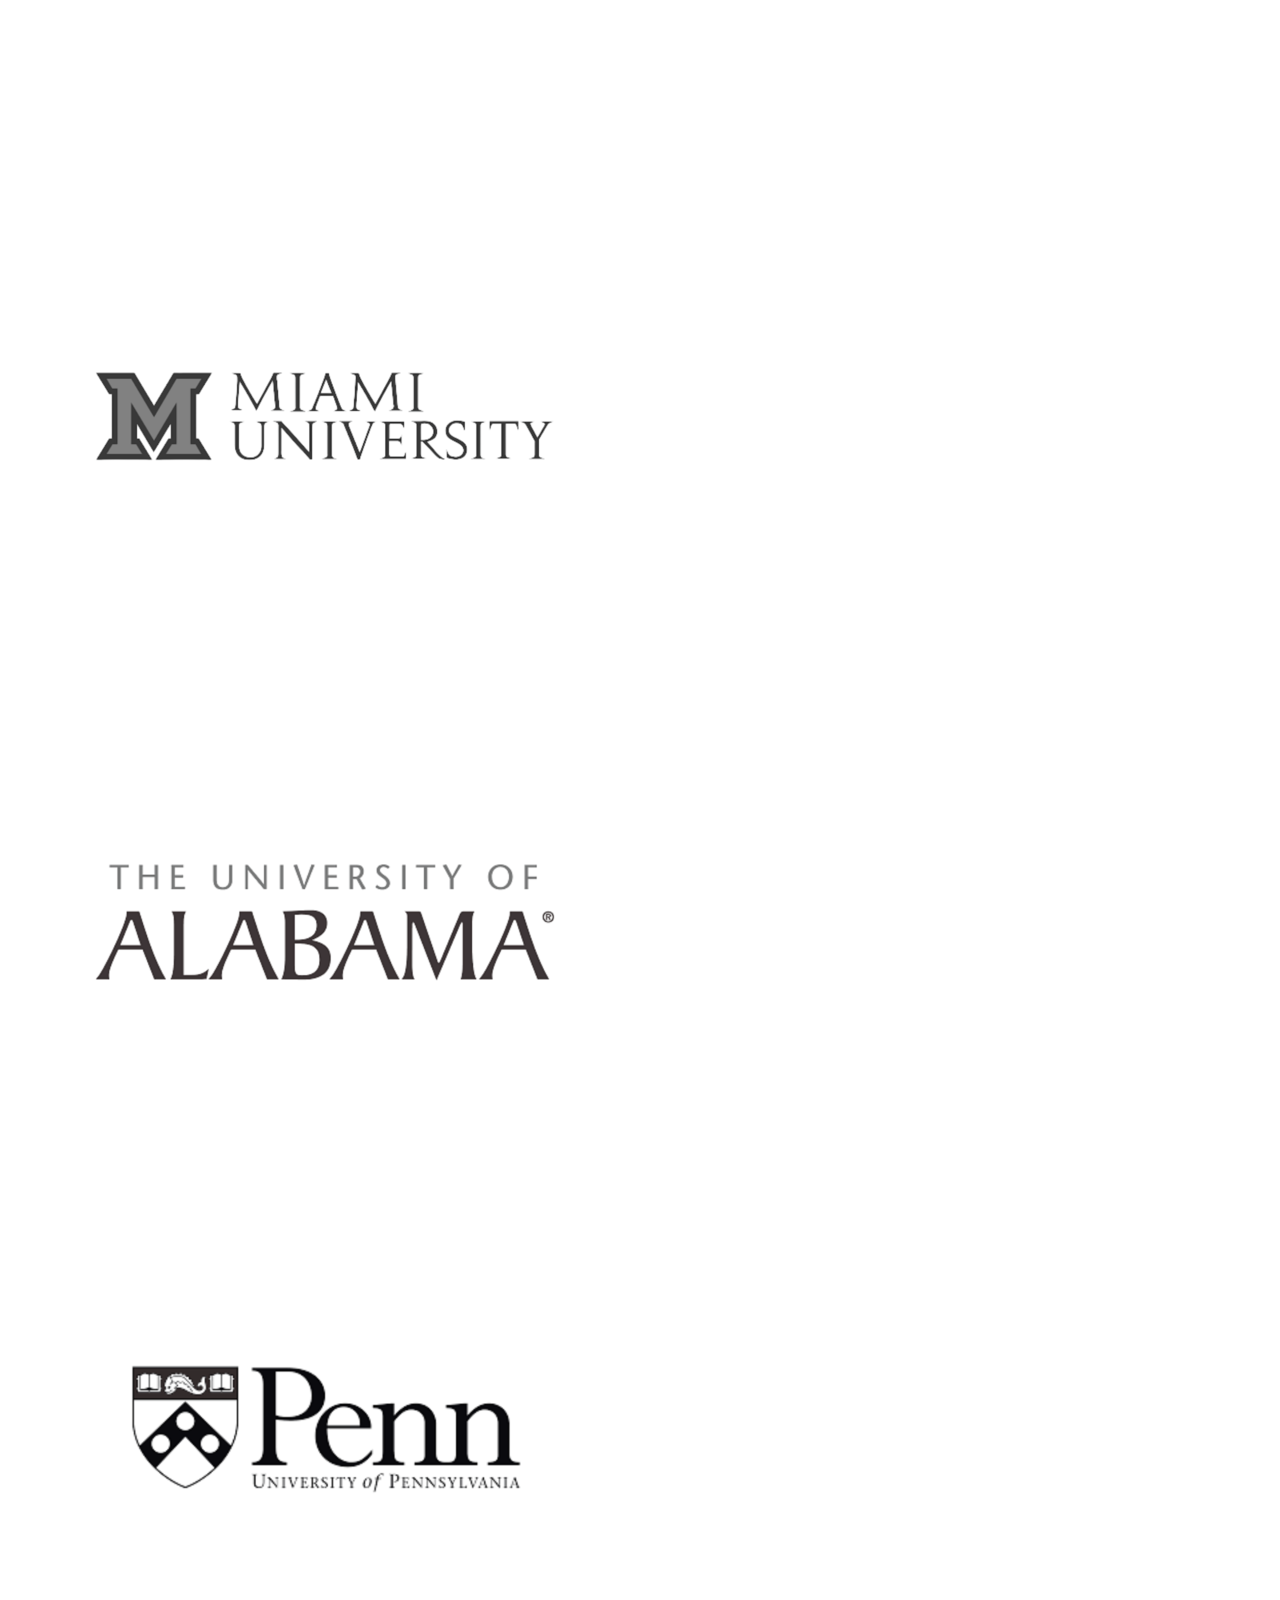
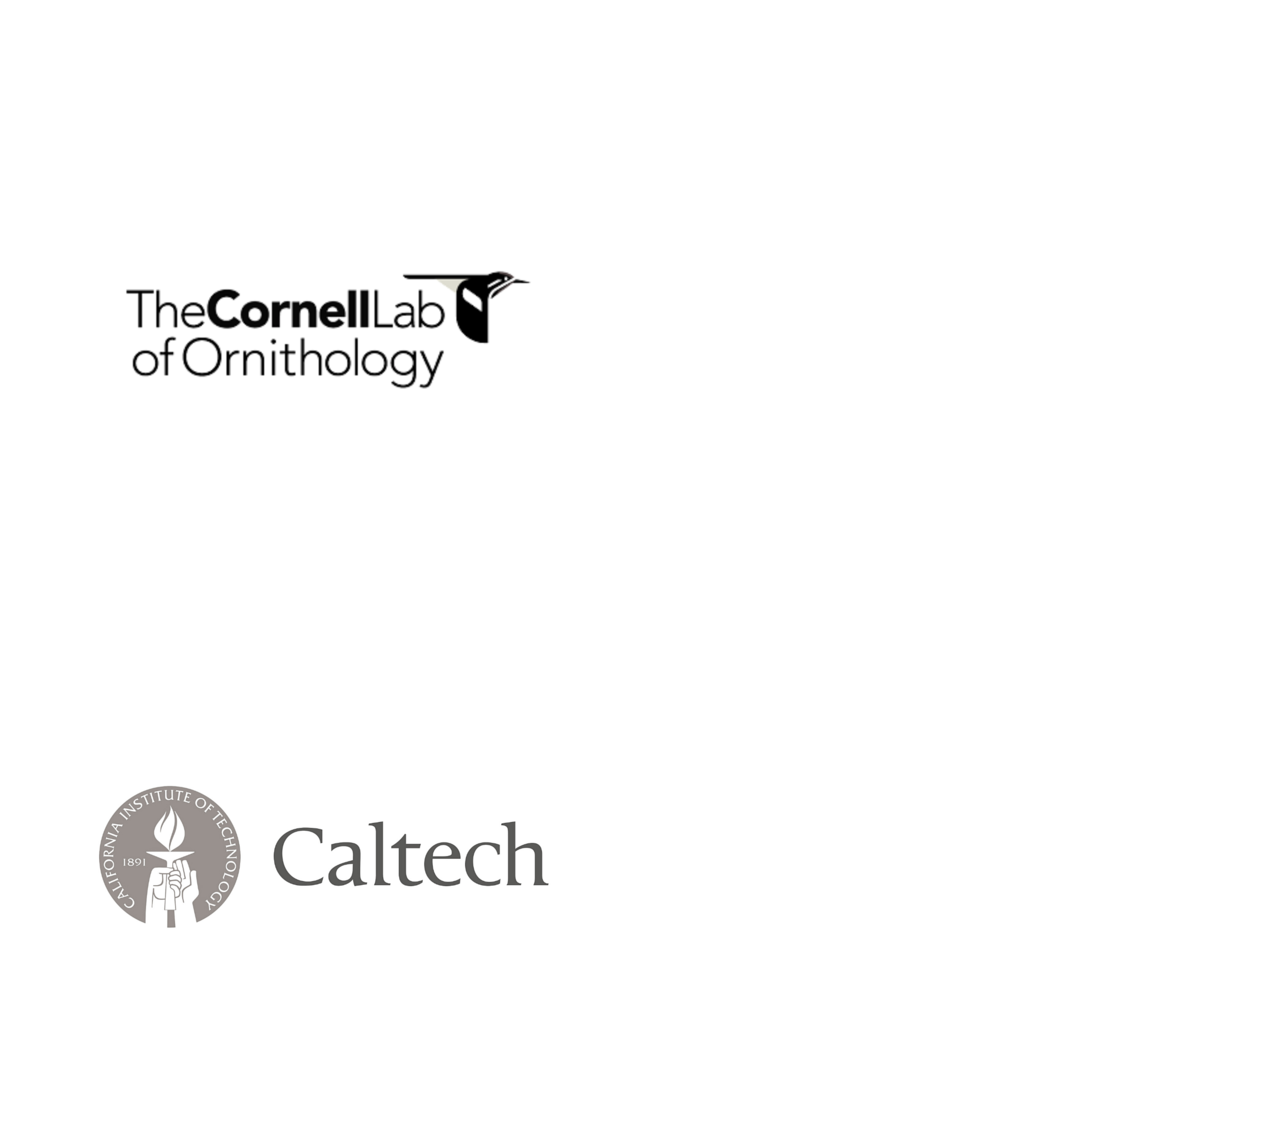
==== commit 6e2c8eca: "section-4" ====
--- a/index.html
+++ b/index.html
@@ -8,6 +8,8 @@
   <link href="https://cdn.jsdelivr.net/npm/bootstrap@5.2.0-beta1/dist/css/bootstrap.min.css" rel="stylesheet"
     integrity="sha384-0evHe/X+R7YkIZDRvuzKMRqM+OrBnVFBL6DOitfPri4tjfHxaWutUpFmBp4vmVor" crossorigin="anonymous">
   <link rel="stylesheet" href="https://cdn.jsdelivr.net/npm/bootstrap-icons@1.8.3/font/bootstrap-icons.css">
+  <link rel="stylesheet" href="fonts.css">
+  <link rel="stylesheet" href="navbar.css">
   <link rel="stylesheet" href="main.css">
 </head>
 
@@ -233,22 +235,22 @@
   <div class="container-fluid section-4 text-center">
     <h1 class="">OUR PARTNERS</h1>
     <div class="row g-0">
-      <div class="col-2 p-4">
+      <div class="col-lg-2 col-md-4 col-6 p-md-4 p-0">
         <img src="imgs/8.png" style="max-width: 100%;" alt="">
       </div>
-      <div class="col-2 p-4">
+      <div class="col-lg-2 col-md-4 col-6 p-md-4 p-0">
         <img src="imgs/9.png" style="max-width: 100%;" alt="">
       </div>
-      <div class="col-2 p-4">
+      <div class="col-lg-2 col-md-4 col-6 p-md-4 p-0">
         <img src="imgs/10.png" style="max-width: 100%;" alt="">
       </div>
-      <div class="col-2 p-4">
+      <div class="col-lg-2 col-md-4 col-6 p-md-4 p-0">
         <img src="imgs/11.png" style="max-width: 100%;" alt="">
       </div>
-      <div class="col-2 p-4">
+      <div class="col-lg-2 col-md-4 col-6 p-md-4 p-0">
         <img src="imgs/12.png" style="max-width: 100%;" alt="">
       </div>
-      <div class="col-2 p-4">
+      <div class="col-lg-2 col-md-4 col-6 p-md-4 p-0">
         <img src="imgs/13.png" style="max-width: 100%;" alt="">
       </div>
     </div>
--- a/fonts.css
+++ b/fonts.css
@@ -0,0 +1,22 @@
+@import url('https://fonts.googleapis.com/css2?family=League+Gothic&family=Montserrat:ital,wght@0,100;0,200;0,300;0,400;0,500;0,600;0,700;0,800;0,900;1,100;1,200;1,300;1,400;1,500;1,600;1,700;1,800;1,900&family=Poppins:ital,wght@0,400;0,500;0,700;1,500&family=Roboto:wght@300&display=swap');
+
+@font-face {
+    font-family: avenir;
+    src: url(fonts/AvenirLTStd-Roman.otf);
+}
+
+@font-face {
+    font-family: avenir;
+    src: url(fonts/AvenirLTStd-Heavy.otf);
+    font-weight: bold;
+}
+
+@font-face {
+    font-family: Acumin;
+    src: url(fonts/AcuminVariableConcept.otf);
+}
+
+@font-face {
+    font-family: Myriad;
+    src: url(fonts/MyriadPro-Regular.otf);
+}--- a/navbar.css
+++ b/navbar.css
@@ -0,0 +1,80 @@
+/* ===== NAVBAR ===== */
+.navbar {
+    background-color: #17355f;
+    font-family: Montserrat, sans-serif;
+    font-size: 13px;
+    min-height: 90px;
+}
+
+.navbar-dark .navbar-nav .nav-link {
+    color: #fff;
+}
+
+/* ===== Navbar mousehover ===== */
+/* .nav-item .active {
+        position: relative;
+        isolation: isolate;
+        font-weight: bold;
+        background-color: #77bdd7;
+        color: #17355f !important;
+    }
+
+    .nav-item .hovered {
+        background-color: #77bdd7;
+        position: relative;
+        isolation: isolate;
+        font-weight: regular;
+        color: #17355f !important;
+    } */
+
+@media only screen and (min-width: 992px) {
+
+    /* ===== Navbar mousehover ===== */
+    .nav-item+.nav-item {
+        padding-left: 2em;
+    }
+
+    .nav-item {
+        display: flex;
+        align-items: center;
+        text-align: center;
+    }
+
+    .nav-item .active {
+        position: relative;
+        isolation: isolate;
+        font-weight: bold;
+        color: #17355f !important;
+    }
+
+    .nav-item .active::before {
+        content: '';
+        background-color: #77bdd7;
+        position: absolute;
+        width: 150%;
+        height: 90px;
+        z-index: -2;
+        transform: translate(-50%, -50%);
+        top: 10%;
+        left: 50%;
+    }
+
+    .nav-item .hovered {
+        position: relative;
+        isolation: isolate;
+        font-weight: regular;
+        color: #17355f !important;
+    }
+
+    .nav-item .hovered::before {
+        content: '';
+        background-color: #77bdd7;
+        position: absolute;
+        width: 130%;
+        height: 90px;
+        z-index: -2;
+        transform: translate(-50%, -50%);
+        top: 10%;
+        left: 50%;
+    }
+}--- a/main.css
+++ b/main.css
@@ -1,29 +1,4 @@
 /* @import url('https://fonts.googleapis.com/css2?family=Montserrat:ital,wght@0,100;0,200;0,300;0,400;0,500;0,600;0,700;0,800;0,900;1,100;1,200;1,300;1,400;1,500;1,600;1,700;1,800;1,900&family=Poppins:ital,wght@0,400;0,500;0,700;1,500&family=Roboto:wght@300&display=swap'); */
-
-@import url('https://fonts.googleapis.com/css2?family=League+Gothic&family=Montserrat:ital,wght@0,100;0,200;0,300;0,400;0,500;0,600;0,700;0,800;0,900;1,100;1,200;1,300;1,400;1,500;1,600;1,700;1,800;1,900&family=Poppins:ital,wght@0,400;0,500;0,700;1,500&family=Roboto:wght@300&display=swap');
-
-@font-face {
-    font-family: avenir;
-    src: url(fonts/AvenirLTStd-Roman.otf);
-}
-
-@font-face {
-    font-family: avenir;
-    src: url(fonts/AvenirLTStd-Heavy.otf);
-    font-weight: bold;
-}
-
-@font-face {
-    font-family: Acumin;
-    src: url(fonts/AcuminVariableConcept.otf);
-}
-
-@font-face {
-    font-family: Myriad;
-    src: url(fonts/MyriadPro-Regular.otf);
-}
-
-
 
 body {
     font-family: avenir, sans-serif;
@@ -38,86 +13,6 @@
     padding: 0;
 }
 
-/* ===== NAVBAR ===== */
-.navbar {
-    background-color: #17355f;
-    font-family: Montserrat, sans-serif;
-    font-size: 13px;
-    min-height: 90px;
-}
-
-.navbar-dark .navbar-nav .nav-link {
-    color: #fff;
-}
-
-/* ===== Navbar mousehover ===== */
-/* .nav-item .active {
-        position: relative;
-        isolation: isolate;
-        font-weight: bold;
-        background-color: #77bdd7;
-        color: #17355f !important;
-    }
-
-    .nav-item .hovered {
-        background-color: #77bdd7;
-        position: relative;
-        isolation: isolate;
-        font-weight: regular;
-        color: #17355f !important;
-    } */
-
-@media only screen and (min-width: 992px) {
-
-    /* ===== Navbar mousehover ===== */
-    .nav-item+.nav-item {
-        padding-left: 2em;
-    }
-
-    .nav-item {
-        display: flex;
-        align-items: center;
-        text-align: center;
-    }
-
-    .nav-item .active {
-        position: relative;
-        isolation: isolate;
-        font-weight: bold;
-        color: #17355f !important;
-    }
-
-    .nav-item .active::before {
-        content: '';
-        background-color: #77bdd7;
-        position: absolute;
-        width: 150%;
-        height: 90px;
-        z-index: -2;
-        transform: translate(-50%, -50%);
-        top: 10%;
-        left: 50%;
-    }
-
-    .nav-item .hovered {
-        position: relative;
-        isolation: isolate;
-        font-weight: regular;
-        color: #17355f !important;
-    }
-
-    .nav-item .hovered::before {
-        content: '';
-        background-color: #77bdd7;
-        position: absolute;
-        width: 130%;
-        height: 90px;
-        z-index: -2;
-        transform: translate(-50%, -50%);
-        top: 10%;
-        left: 50%;
-    }
-}
 
 /* ===== HERO ===== */
 
@@ -278,4 +173,8 @@
 .section-4 {
     background-color: white;
     color: black;
+}
+
+.section-4 .row {
+    margin: 0px 5% 0px 5%;
 }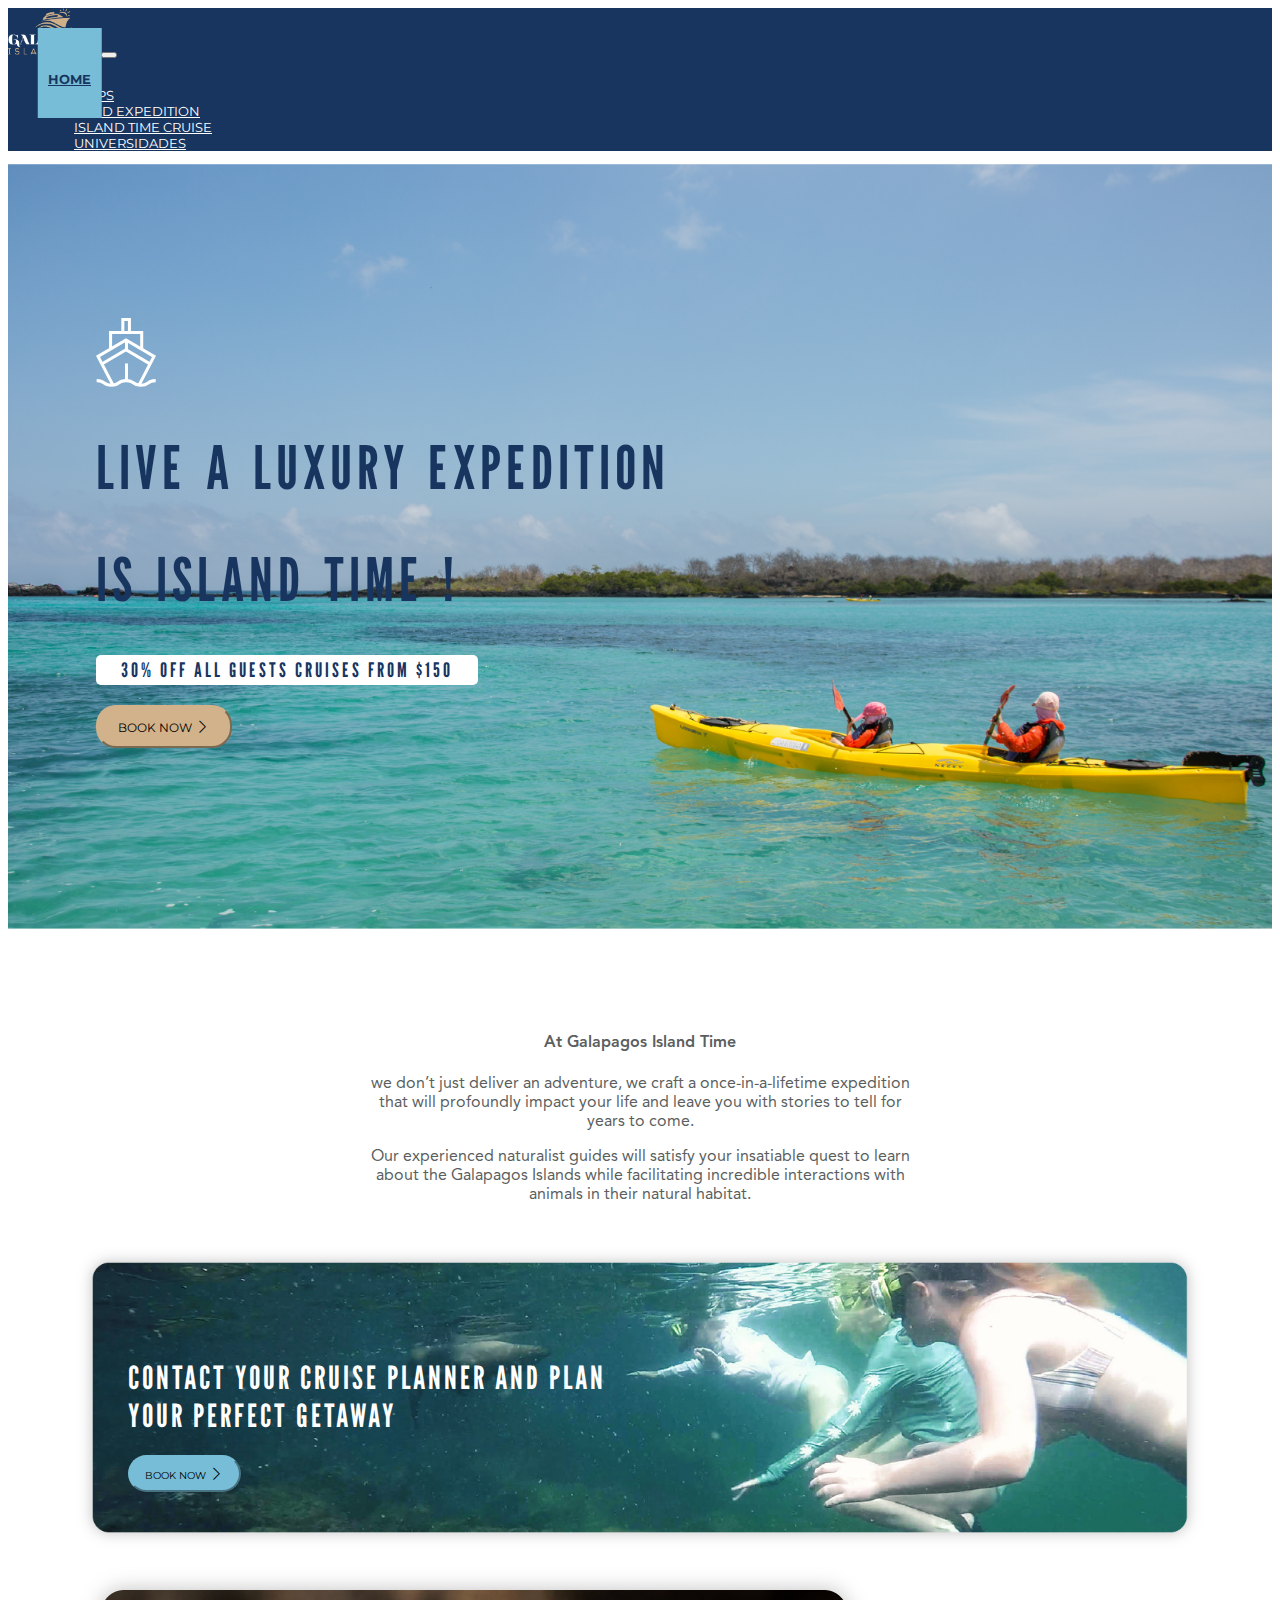
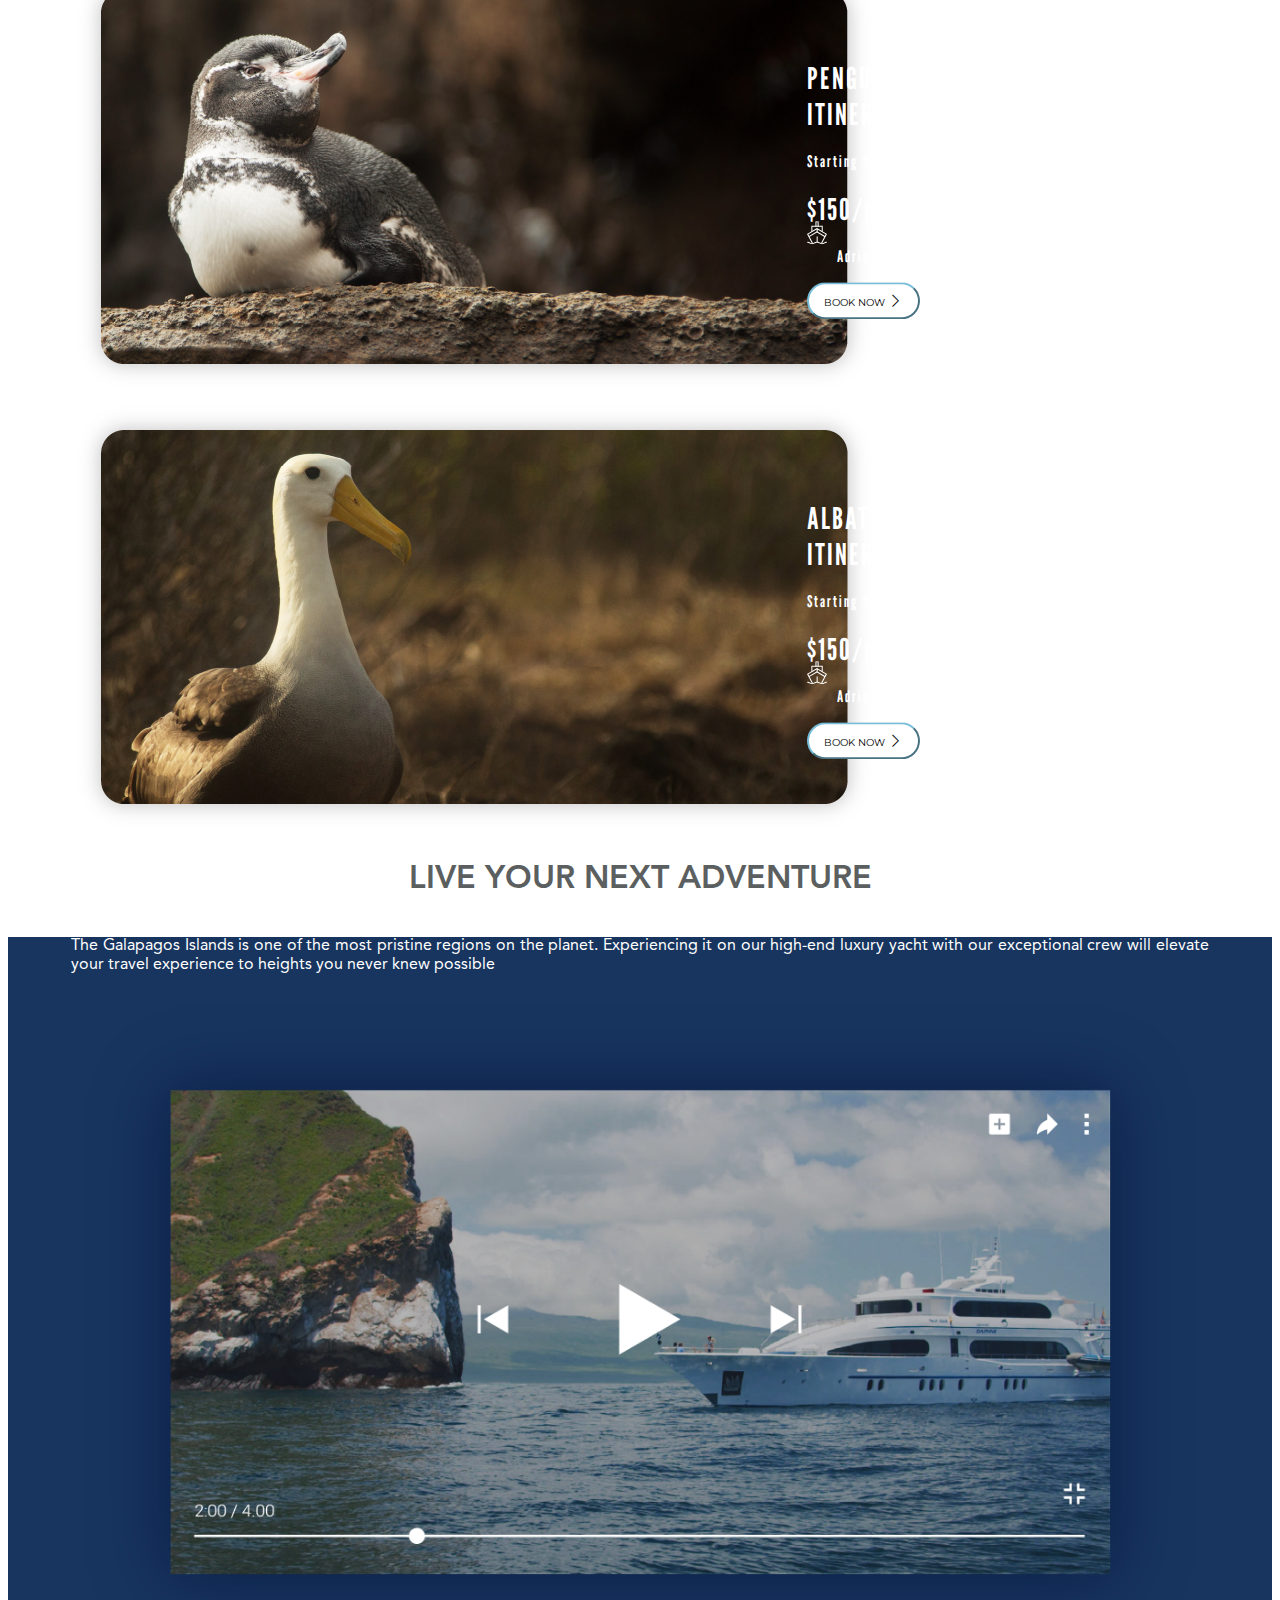
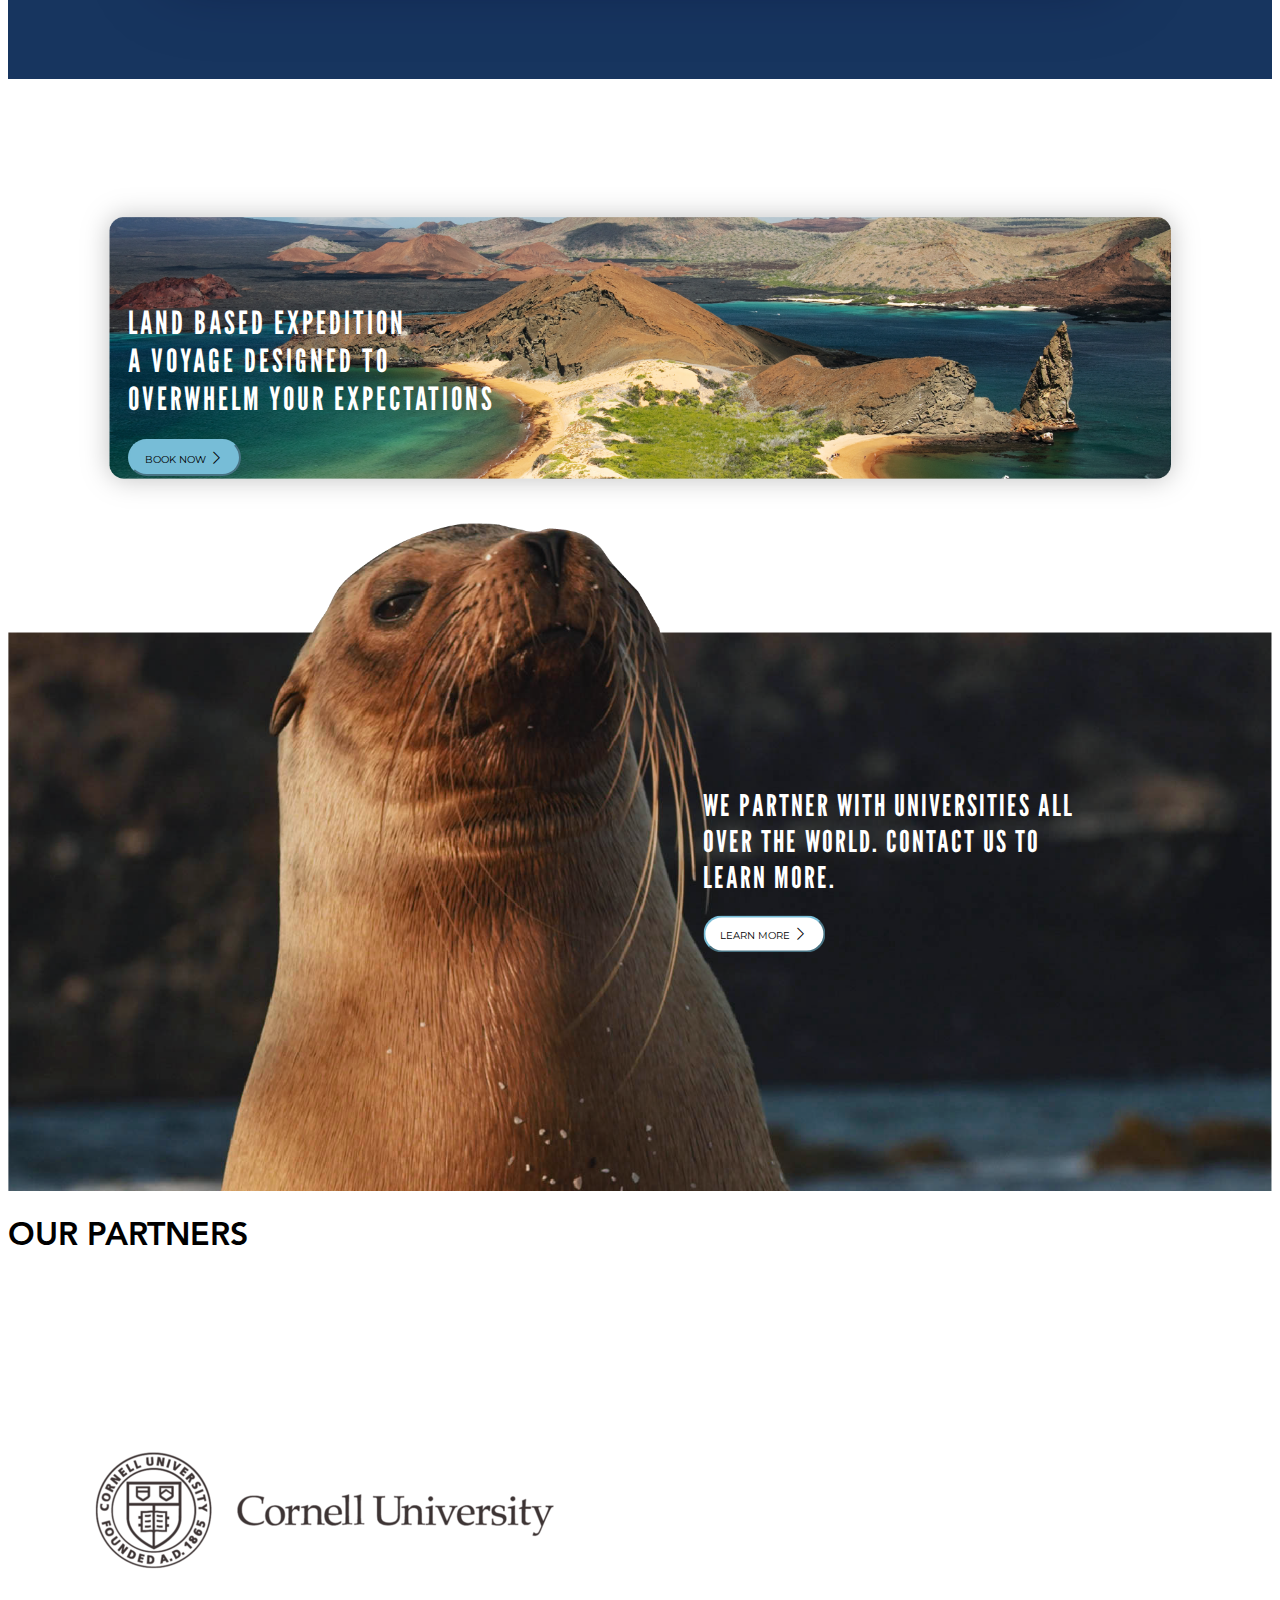
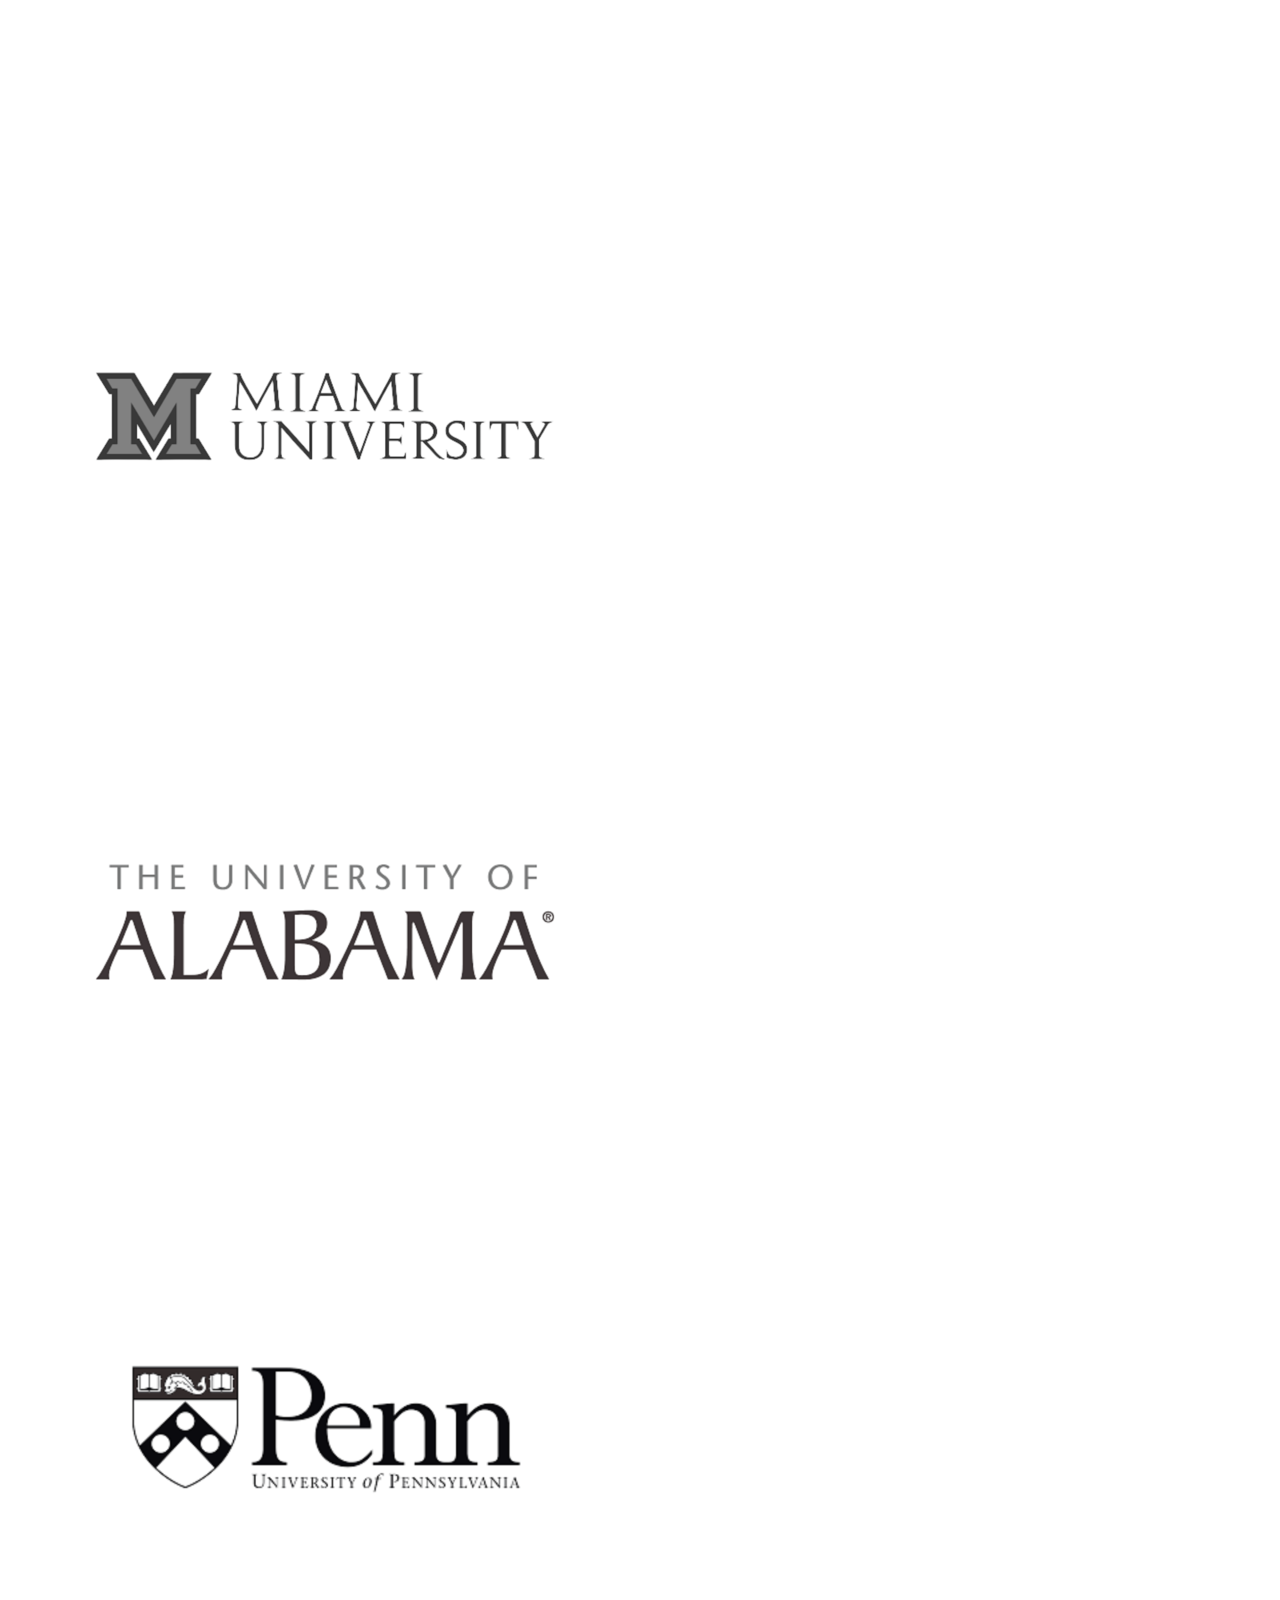
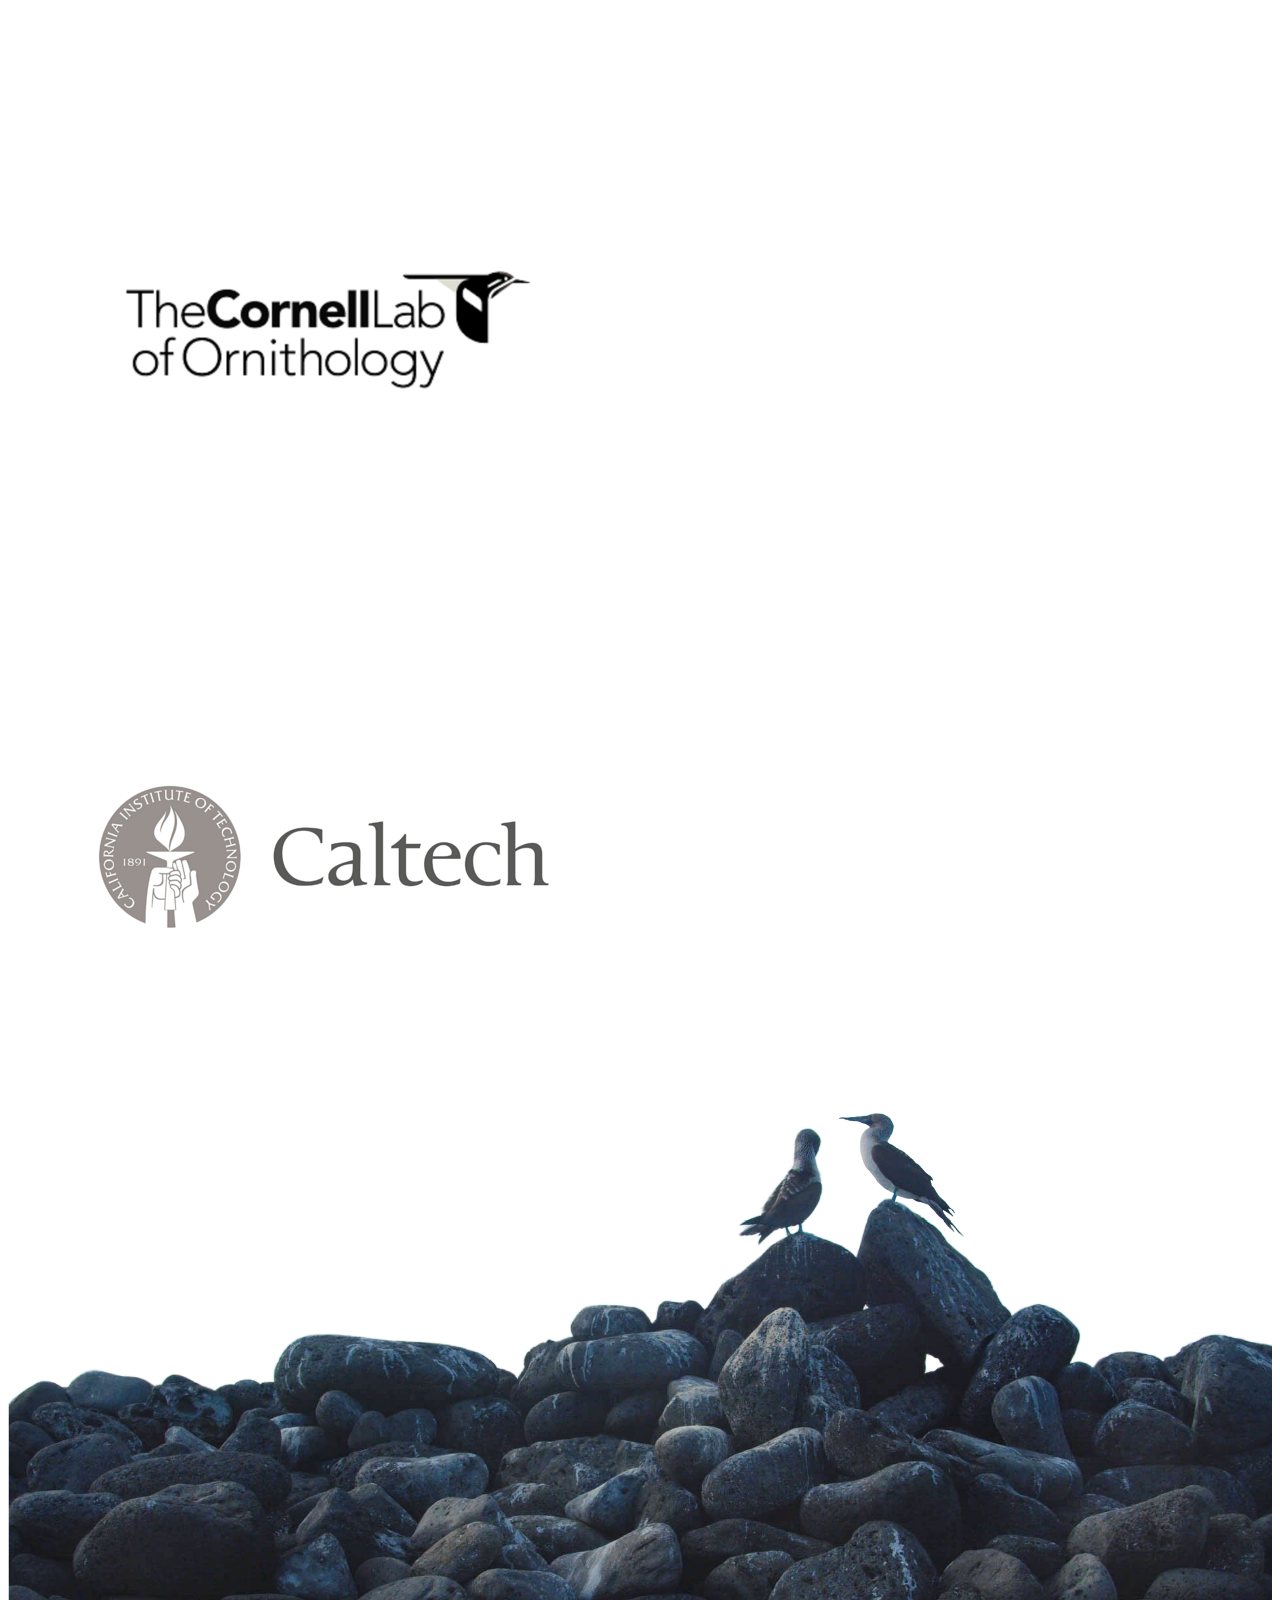
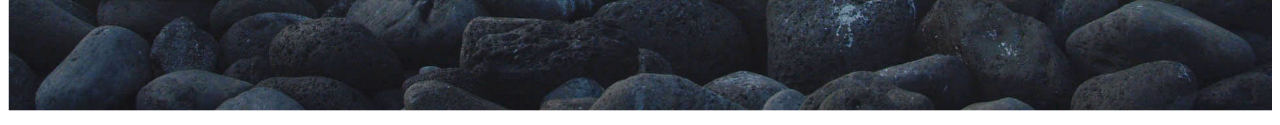
==== commit c6e71e86: "section-4 image" ====
--- a/index.html
+++ b/index.html
@@ -254,6 +254,7 @@
         <img src="imgs/13.png" style="max-width: 100%;" alt="">
       </div>
     </div>
+    <img src="imgs/14.png" style="max-width: 100%;" alt="">
   </div>
 
   <script src="https://cdn.jsdelivr.net/npm/bootstrap@5.2.0-beta1/dist/js/bootstrap.bundle.min.js"
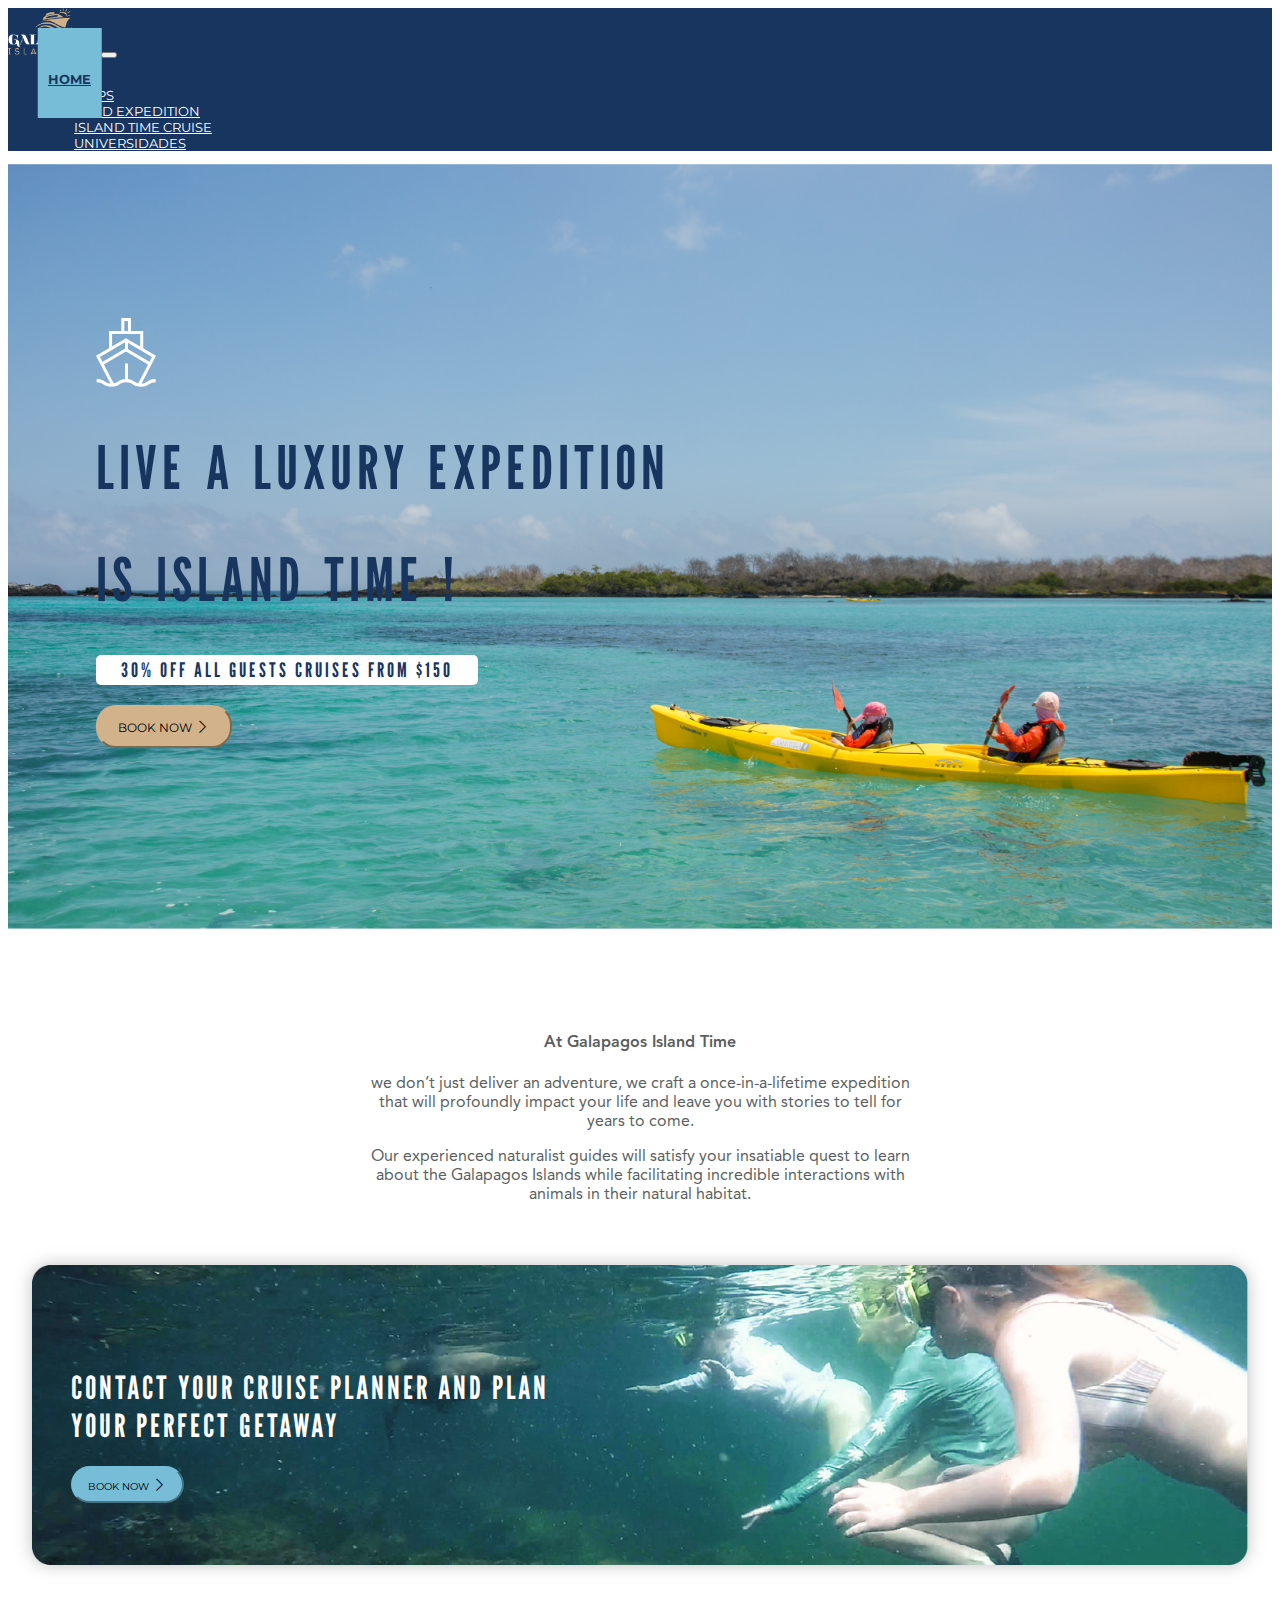
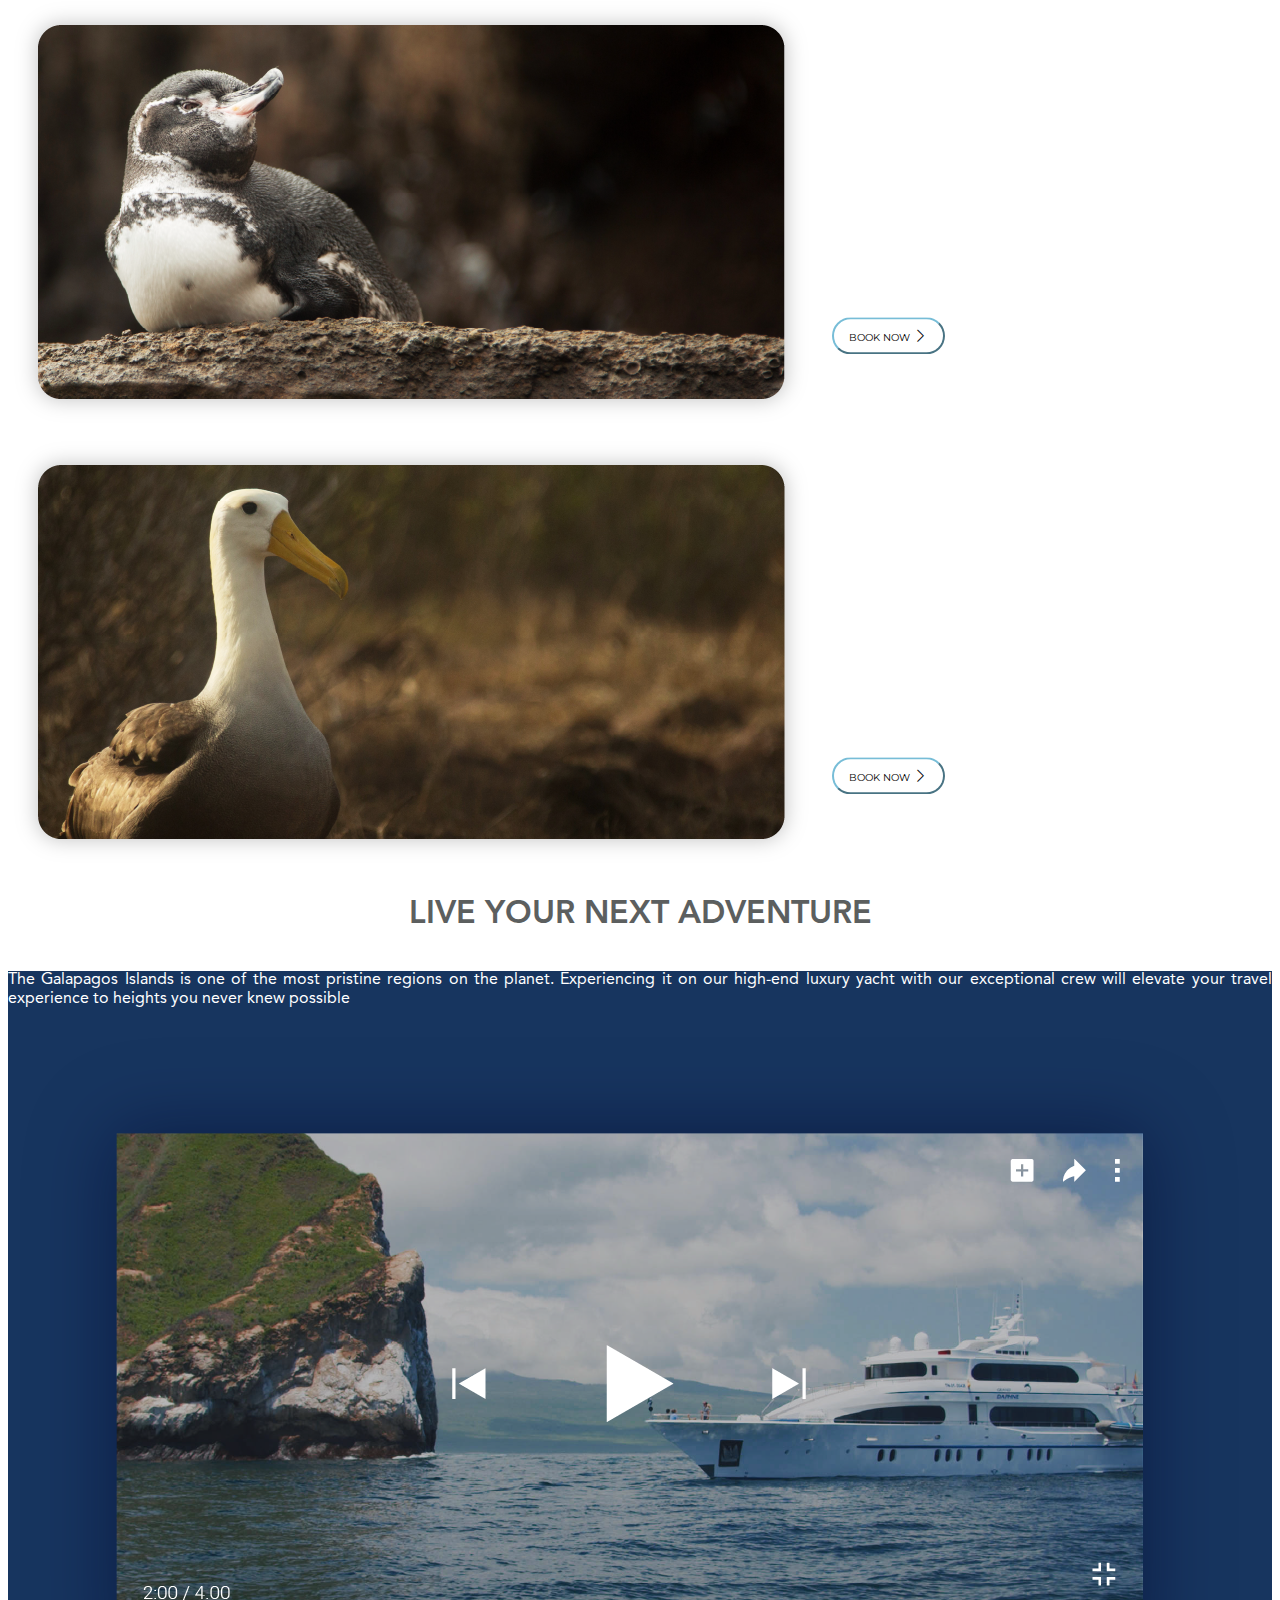
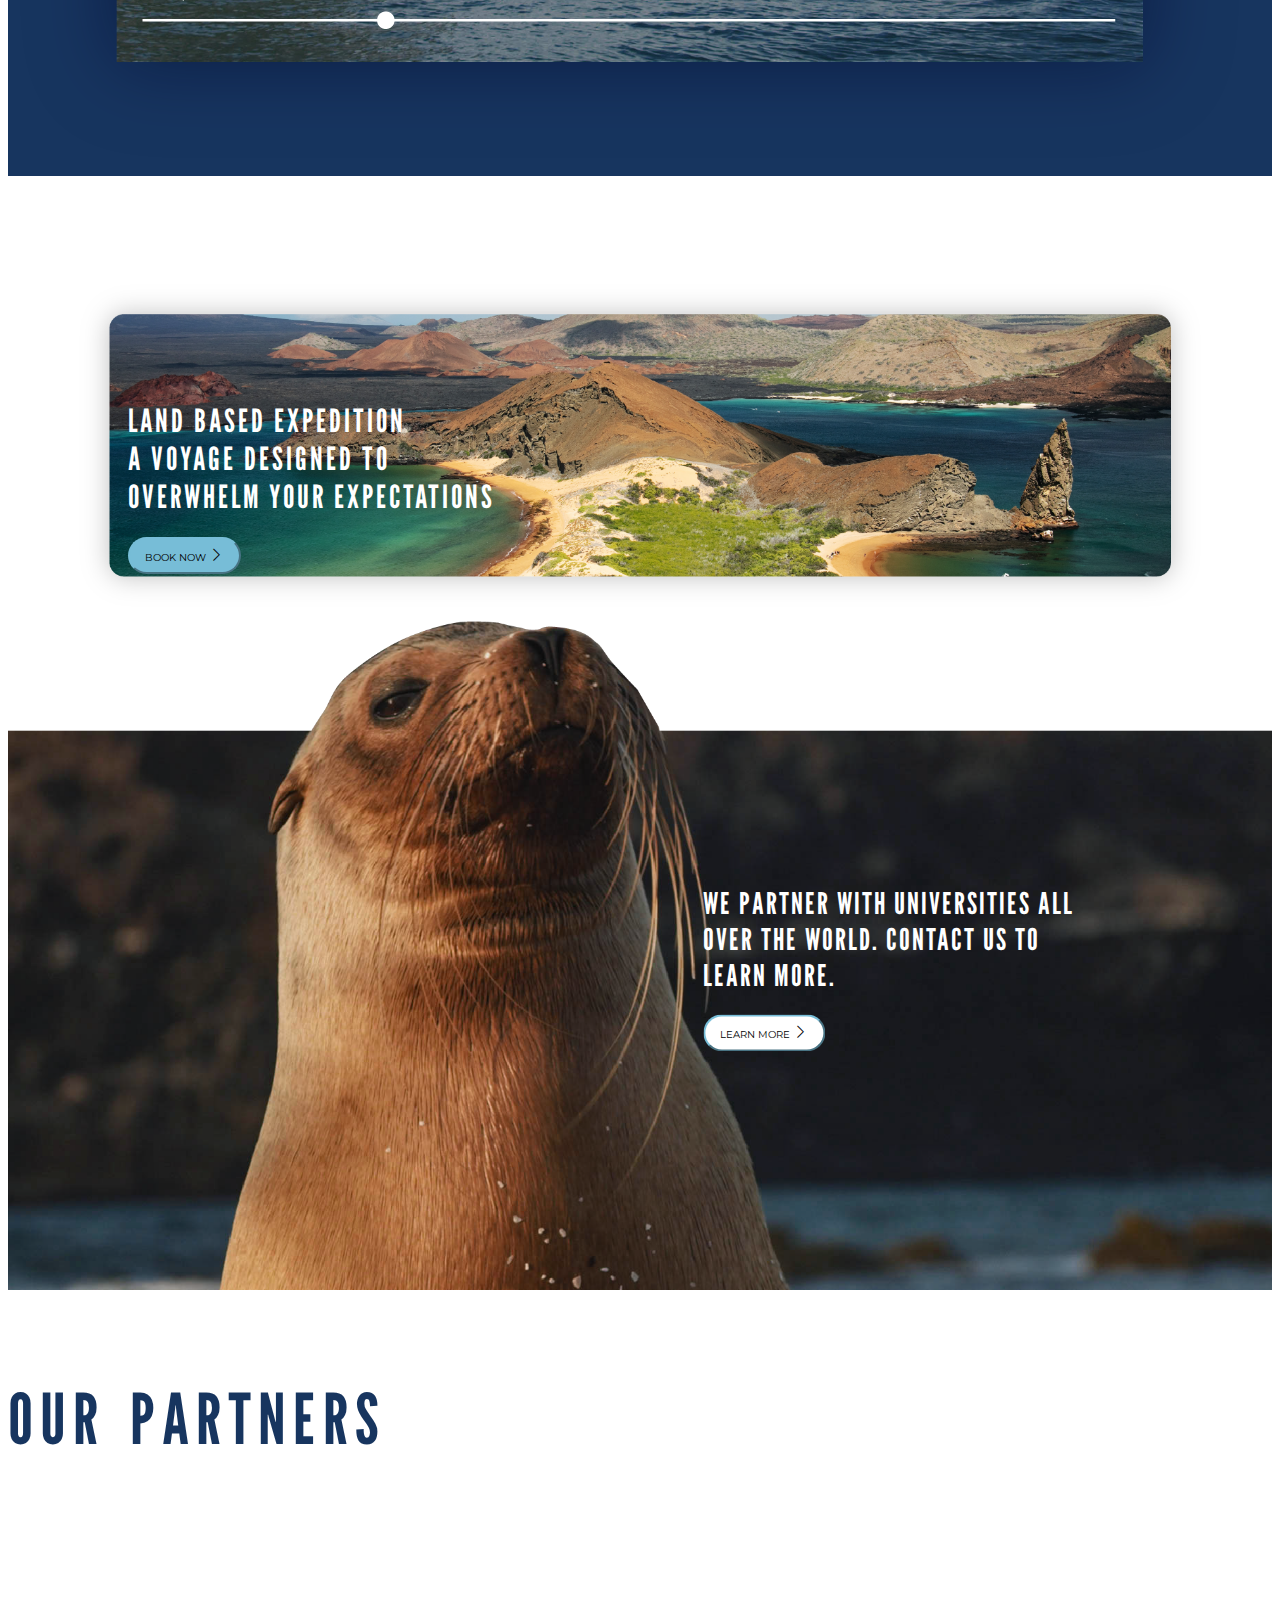
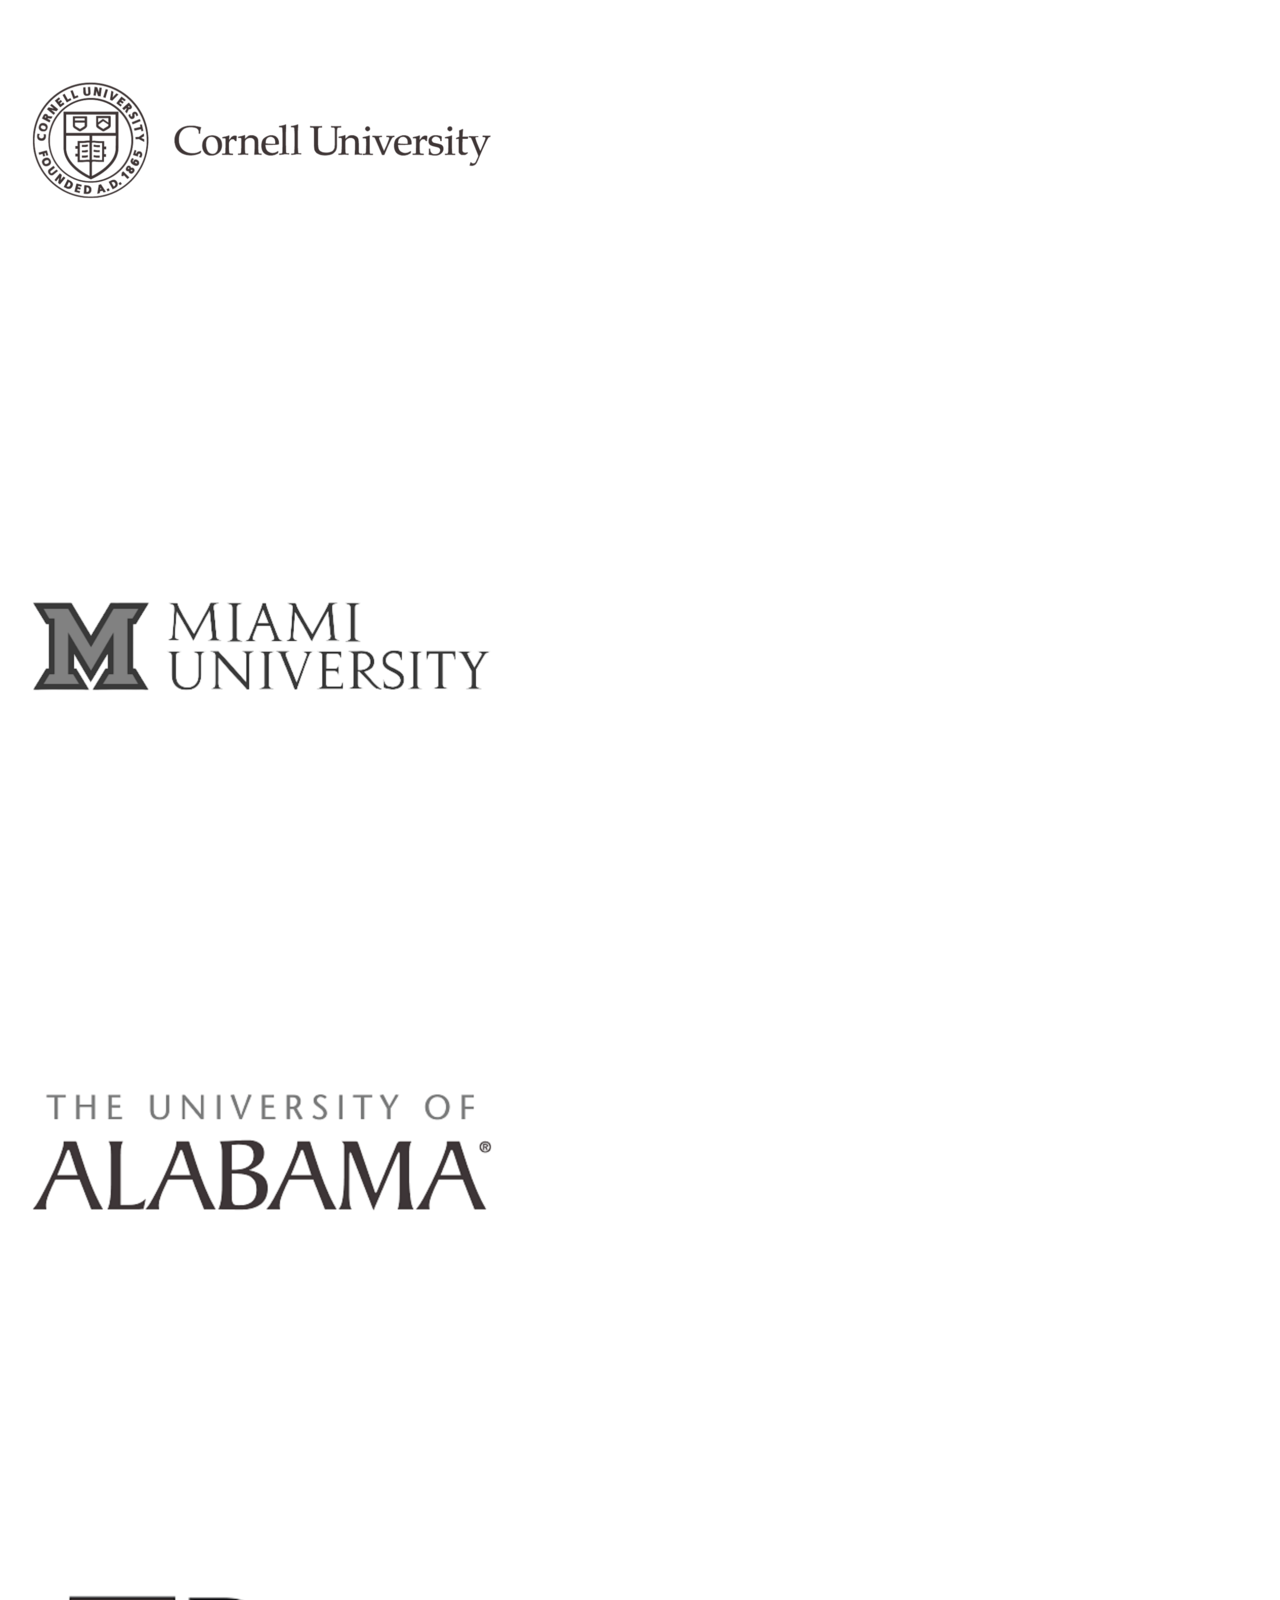
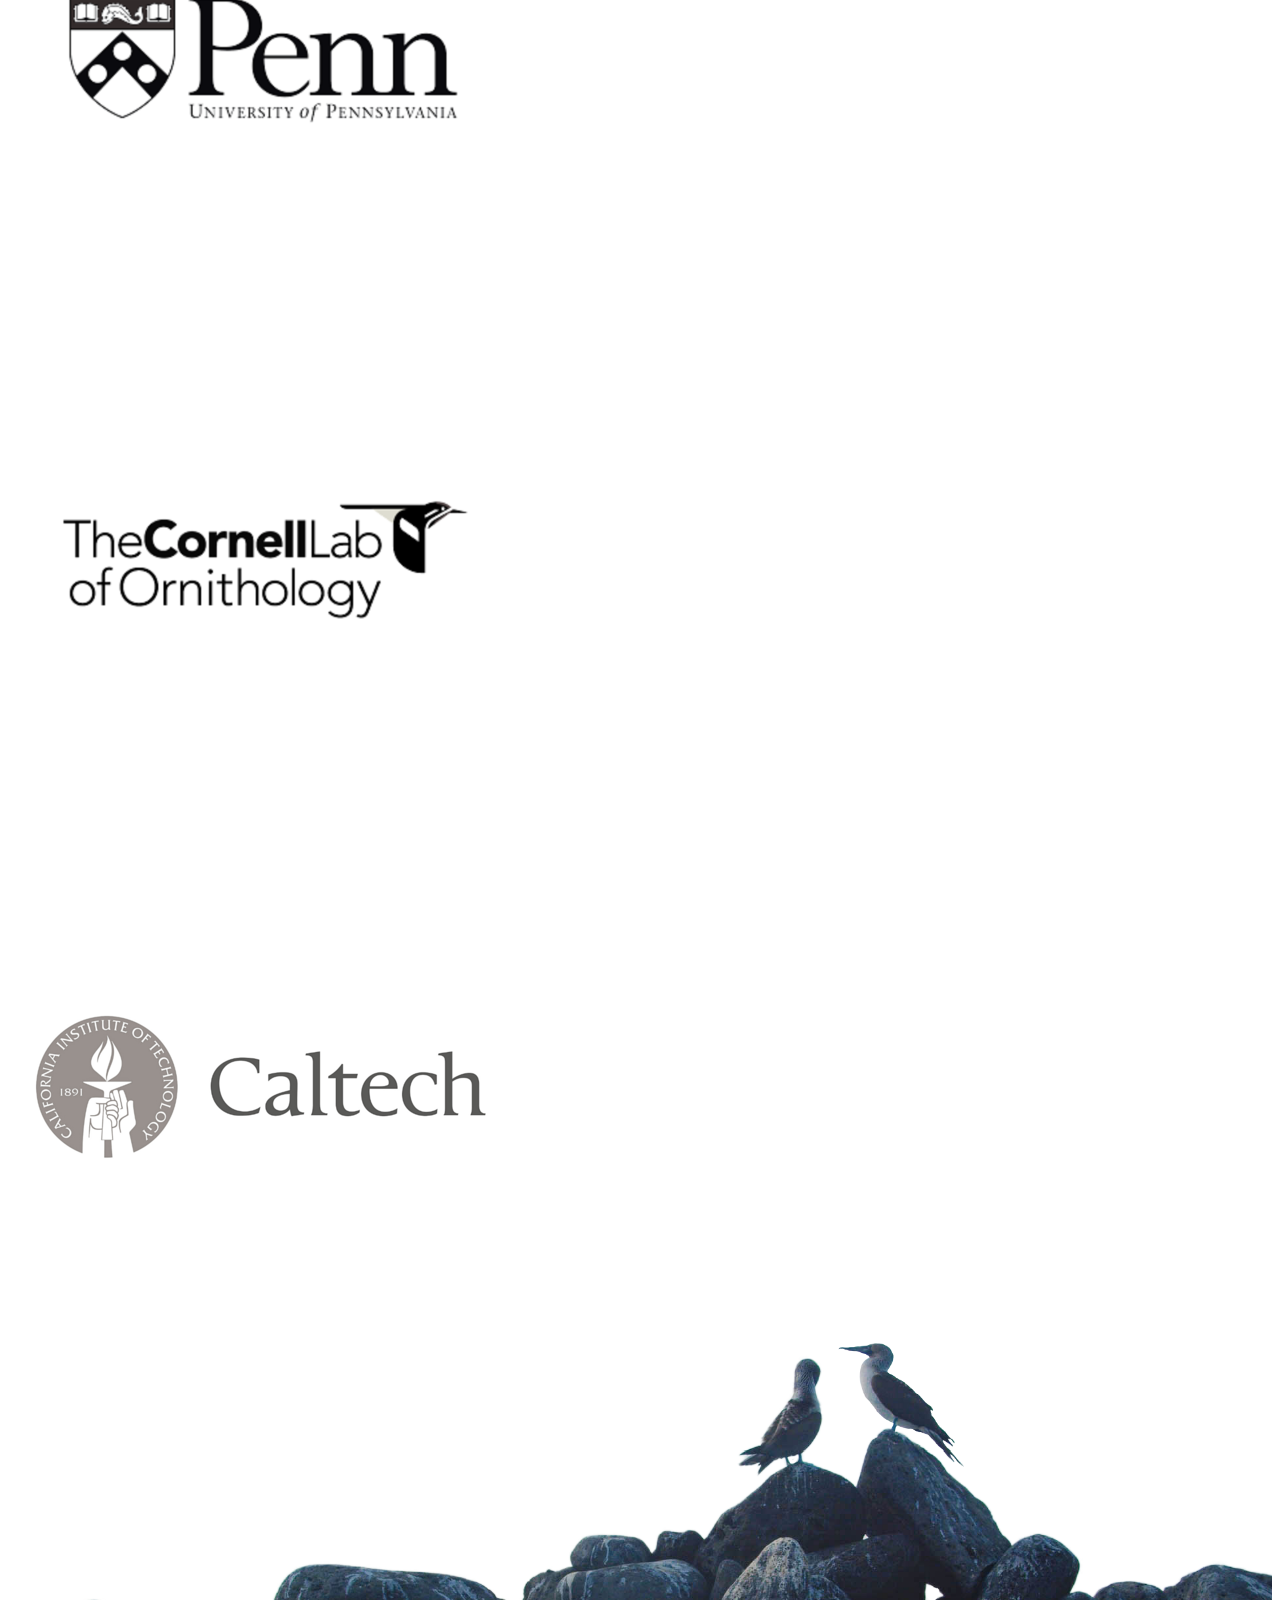
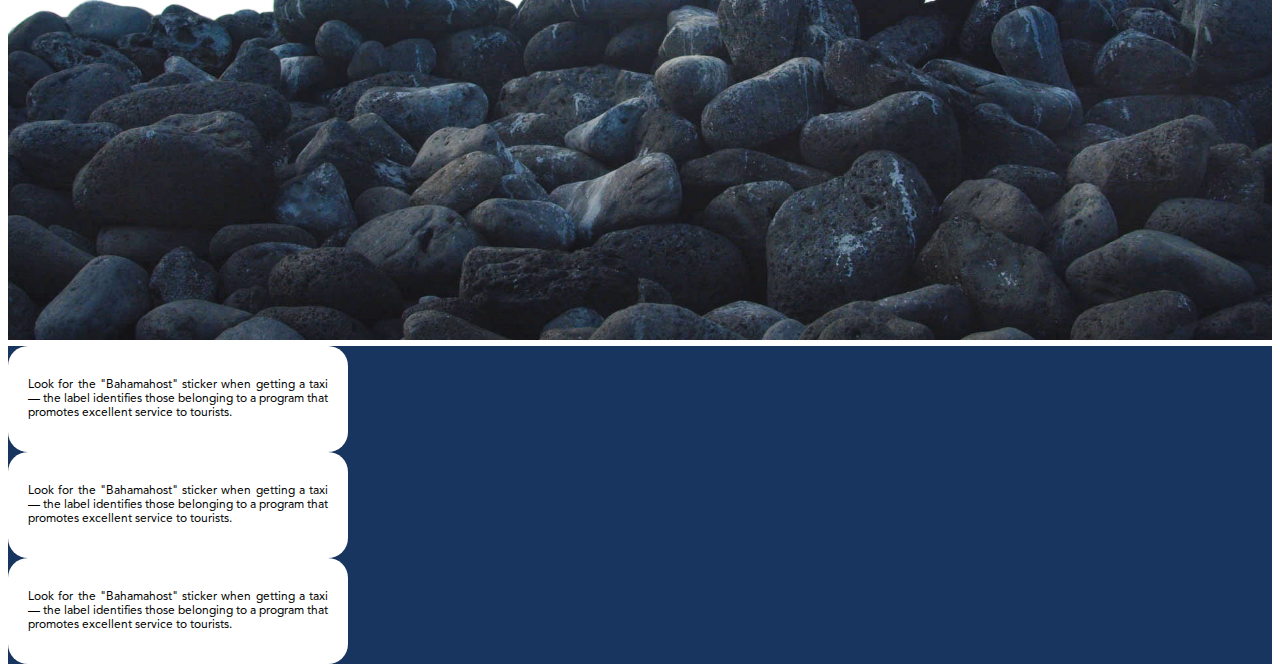
==== commit 99896403: "updates" ====
--- a/index.html
+++ b/index.html
@@ -101,7 +101,7 @@
         facilitating incredible interactions with animals in their natural habitat.</p>
     </div>
 
-    <div class='row g-0'>
+    <div class='container row g-0'>
       <div class="col-12">
         <div class="img1">
           <img src="imgs/2.png" style="max-width: 100%;" alt="">
@@ -200,7 +200,7 @@
 
   <div class="container-fluid section-2">
     <div class="row g-0">
-      <div class="col-lg-4 d-flex align-items-center justify-content-center">
+      <div class="col-lg-4 pt-lg-0 pt-5 d-flex align-items-center justify-content-center">
         <p class="px-5">The Galapagos Islands is one of the most pristine regions on the planet. Experiencing it on our
           high-end
           luxury yacht with our exceptional crew will elevate your travel experience to heights you never knew possible
@@ -234,27 +234,54 @@
 
   <div class="container-fluid section-4 text-center">
     <h1 class="">OUR PARTNERS</h1>
-    <div class="row g-0">
-      <div class="col-lg-2 col-md-4 col-6 p-md-4 p-0">
-        <img src="imgs/8.png" style="max-width: 100%;" alt="">
-      </div>
-      <div class="col-lg-2 col-md-4 col-6 p-md-4 p-0">
-        <img src="imgs/9.png" style="max-width: 100%;" alt="">
-      </div>
-      <div class="col-lg-2 col-md-4 col-6 p-md-4 p-0">
-        <img src="imgs/10.png" style="max-width: 100%;" alt="">
-      </div>
-      <div class="col-lg-2 col-md-4 col-6 p-md-4 p-0">
-        <img src="imgs/11.png" style="max-width: 100%;" alt="">
-      </div>
-      <div class="col-lg-2 col-md-4 col-6 p-md-4 p-0">
-        <img src="imgs/12.png" style="max-width: 100%;" alt="">
-      </div>
-      <div class="col-lg-2 col-md-4 col-6 p-md-4 p-0">
-        <img src="imgs/13.png" style="max-width: 100%;" alt="">
+    <div class="container">
+      <div class="row g-0">
+        <div class="col-lg-2 col-md-4 col-6 p-md-4 p-0">
+          <img src="imgs/8.png" style="max-width: 100%;" alt="">
+        </div>
+        <div class="col-lg-2 col-md-4 col-6 p-md-4 p-0">
+          <img src="imgs/9.png" style="max-width: 100%;" alt="">
+        </div>
+        <div class="col-lg-2 col-md-4 col-6 p-md-4 p-0">
+          <img src="imgs/10.png" style="max-width: 100%;" alt="">
+        </div>
+        <div class="col-lg-2 col-md-4 col-6 p-md-4 p-0">
+          <img src="imgs/11.png" style="max-width: 100%;" alt="">
+        </div>
+        <div class="col-lg-2 col-md-4 col-6 p-md-4 p-0">
+          <img src="imgs/12.png" style="max-width: 100%;" alt="">
+        </div>
+        <div class="col-lg-2 col-md-4 col-6 p-md-4 p-0">
+          <img src="imgs/13.png" style="max-width: 100%;" alt="">
+        </div>
       </div>
     </div>
     <img src="imgs/14.png" style="max-width: 100%;" alt="">
+  </div>
+
+  <div class="container-fluid section-5">
+    <div class="container">
+      <div class="row g-0 text-center">
+        <div class="col-lg-4">
+          <div class="my-card m-0 m-auto">
+            <p>Look for the "Bahamahost" sticker when getting a taxi — the label identifies those belonging to a program
+              that promotes excellent service to tourists.</p>
+          </div>
+        </div>
+        <div class="col-lg-4">
+          <div class="my-card m-0 m-auto">
+            <p>Look for the "Bahamahost" sticker when getting a taxi — the label identifies those belonging to a program
+              that promotes excellent service to tourists.</p>
+          </div>
+        </div>
+        <div class="col-lg-4">
+          <div class="my-card m-0 m-auto">
+            <p>Look for the "Bahamahost" sticker when getting a taxi — the label identifies those belonging to a program
+              that promotes excellent service to tourists.</p>
+          </div>
+        </div>
+      </div>
+    </div>
   </div>
 
   <script src="https://cdn.jsdelivr.net/npm/bootstrap@5.2.0-beta1/dist/js/bootstrap.bundle.min.js"
--- a/main.css
+++ b/main.css
@@ -96,10 +96,6 @@
     align-items: center;
 }
 
-.section-1 .row{
-    margin: 0px 5% 0px 5%;
-}
-
 .section-1-description {
     max-width: 550px;
     margin: 80px 20px 20px 20px;
@@ -113,7 +109,7 @@
 .img1 .subtitle {
     color: white;
     font-family: 'League Gothic', sans-serif;
-    letter-spacing: 3px;   
+    letter-spacing: 3px;
     max-width: 490px;
     position: absolute;
     top: 30%;
@@ -146,25 +142,22 @@
 
 /* ===== Section 2 ===== */
 
-.section-2{
+.section-2 {
     background-color: #17355f;
     color: white;
     text-align: justify;
     text-justify: inter-word;
 }
 
-.section-2 .row{
-    margin: 0px 5% 0px 5%;
-}
 
 /* ===== Section 3 ===== */
 
-.section-3{
+.section-3 {
     background-color: white;
     padding-top: 100px;
 }
 
-.section-3 .img1{
+.section-3 .img1 {
     margin: 0px 5% 0px 5%;
 }
 
@@ -173,8 +166,31 @@
 .section-4 {
     background-color: white;
     color: black;
+    margin-top: 80px;
 }
 
-.section-4 .row {
-    margin: 0px 5% 0px 5%;
+.section-4 h1 {
+    color: #17355f;
+    font-size: 70px;
+    font-family: 'League Gothic', sans-serif;
+    letter-spacing: 7px;
+    word-spacing: 7px;
+}
+
+/* ===== Section 5 ===== */
+
+.section-5 {
+    background-color: #17355f;
+    color: white;
+    text-align: justify;
+    text-justify: inter-word;
+}
+
+.section-5 .my-card {
+    background-color: white;
+    border-radius: 20px;
+    padding: 20px;
+    width: 300px;
+    font-size: 12px;
+    color: black;
 }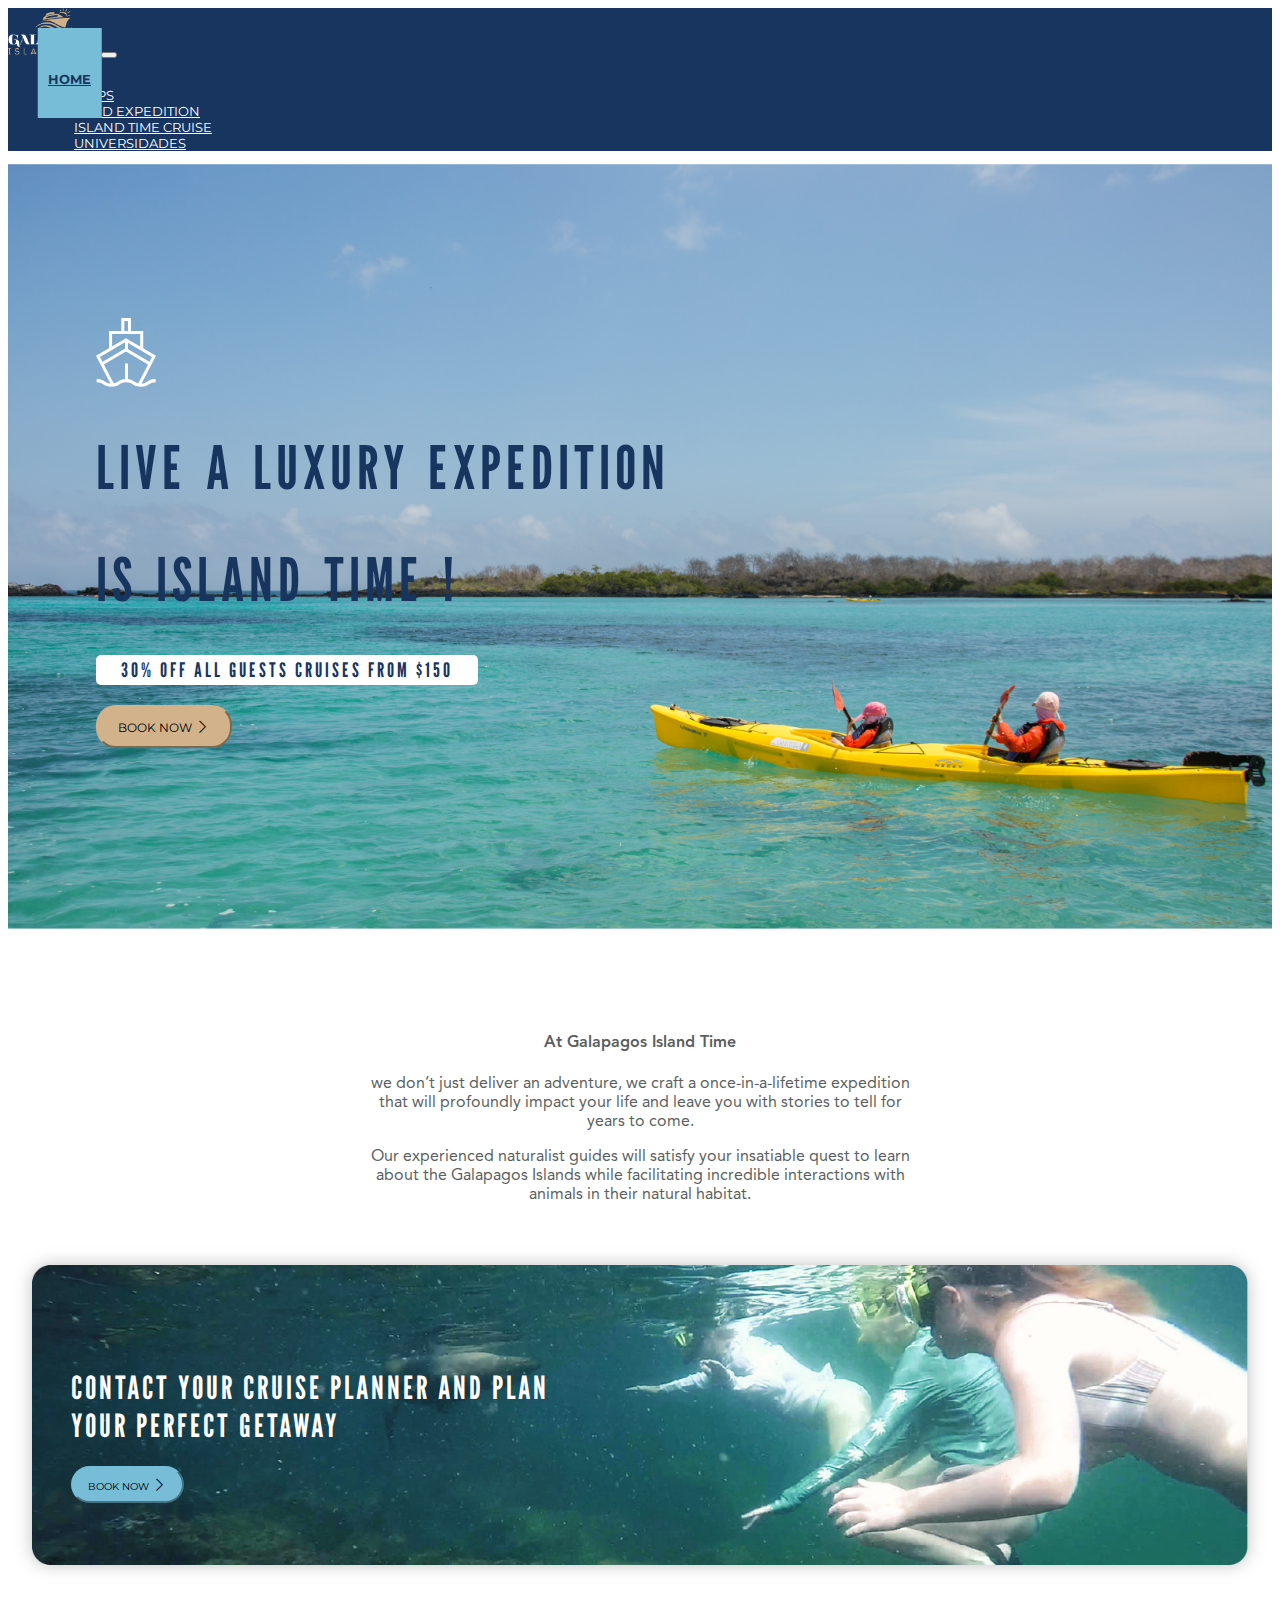
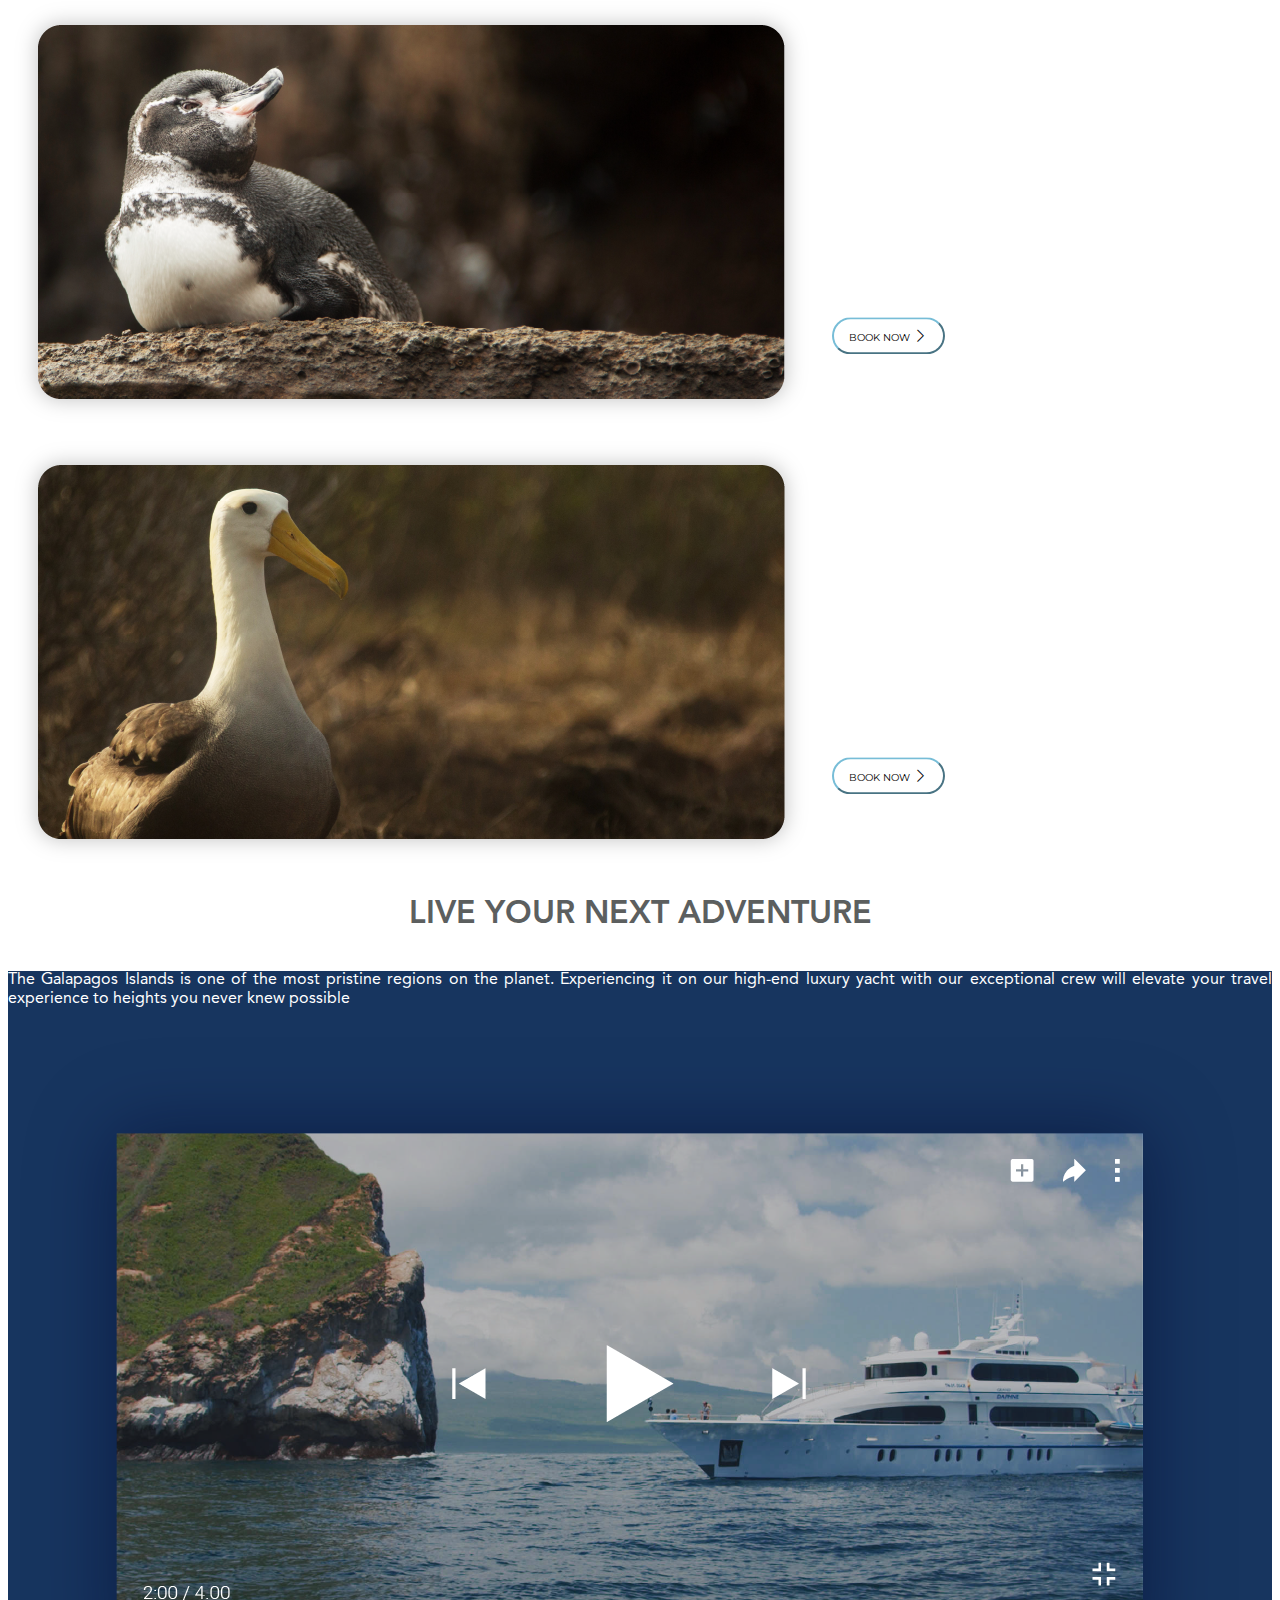
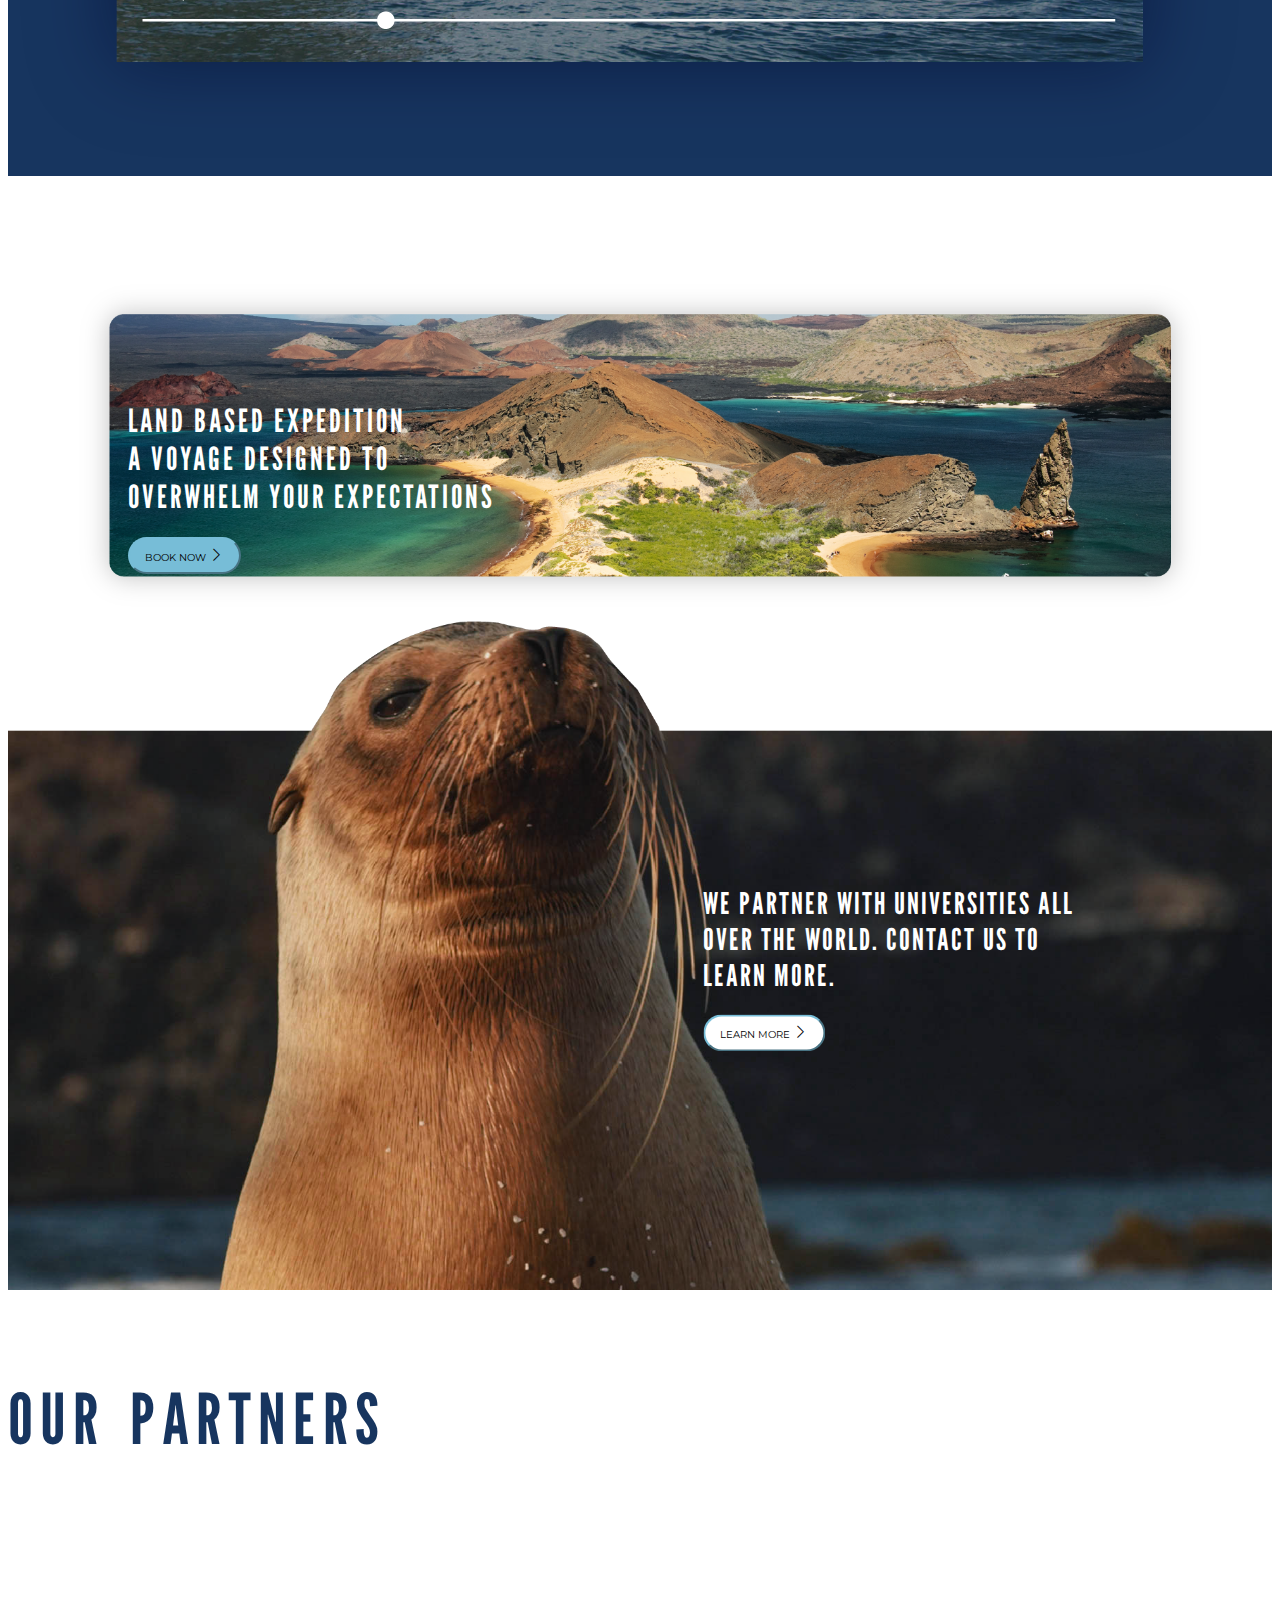
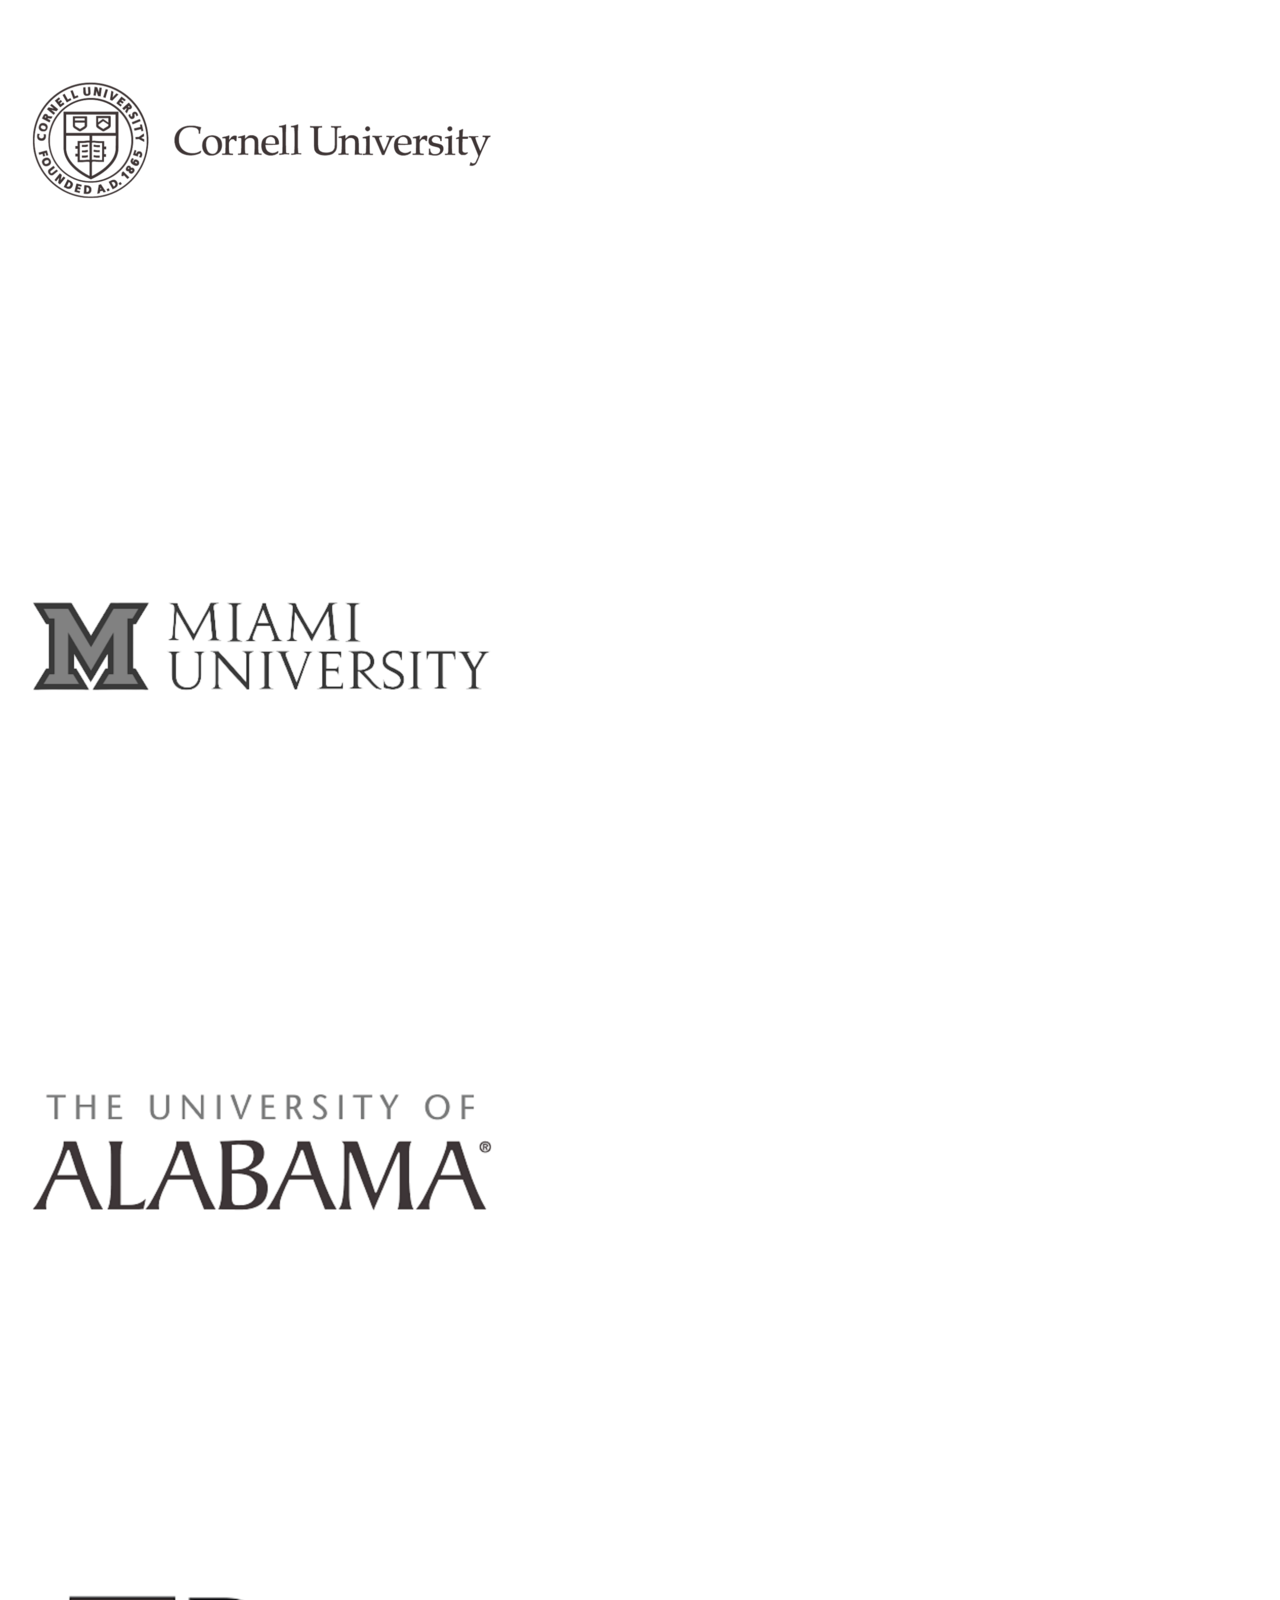
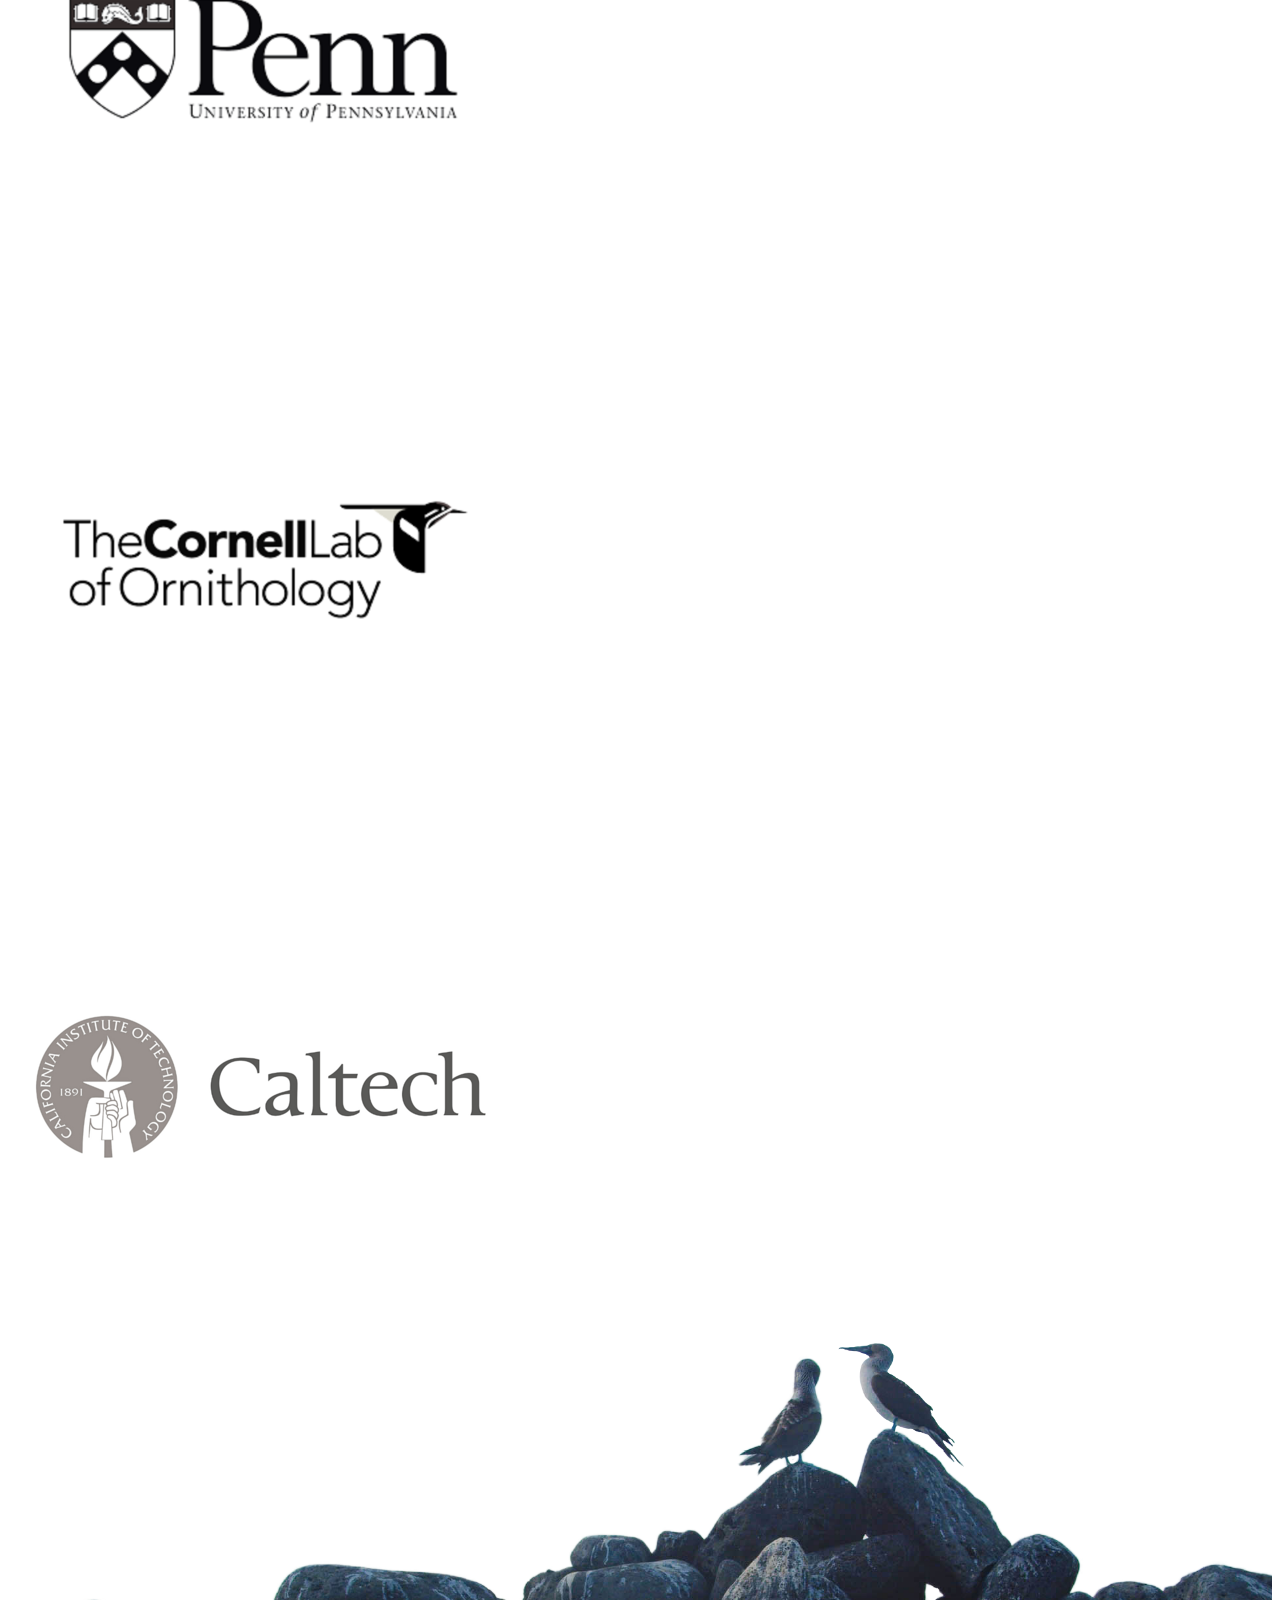
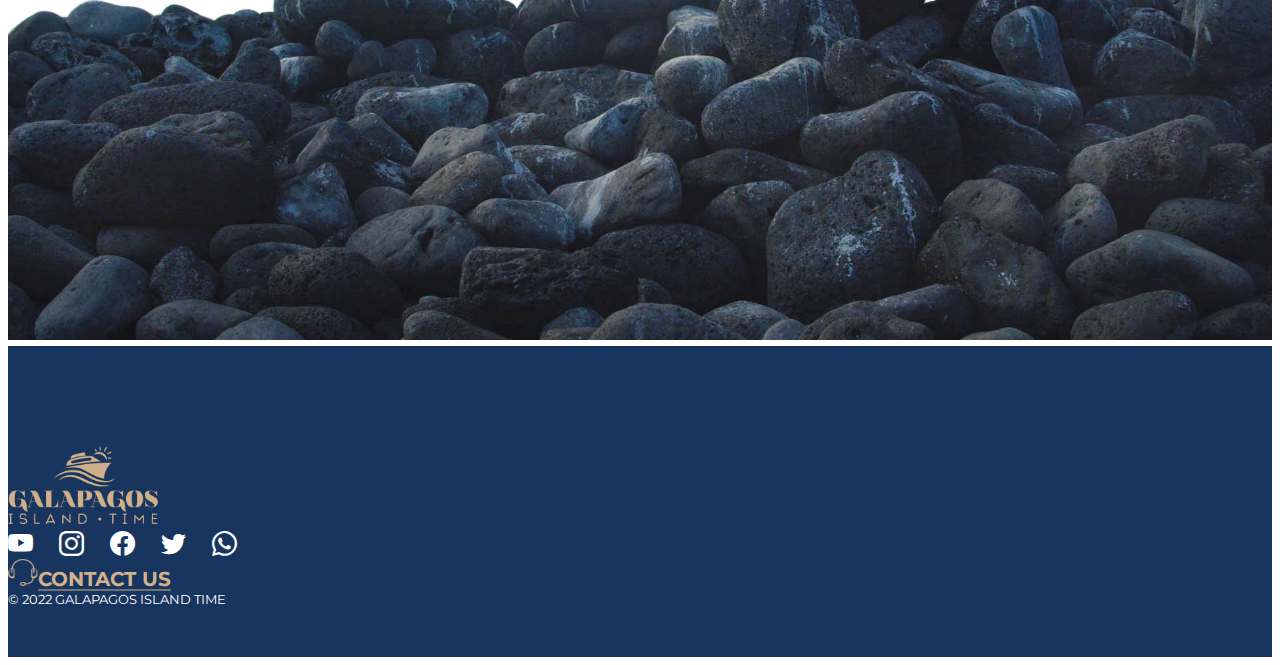
==== commit 40194d59: "footer" ====
--- a/index.html
+++ b/index.html
@@ -261,7 +261,7 @@
 
   <div class="container-fluid section-5">
     <div class="container">
-      <div class="row g-0 text-center">
+      <!-- <div class="row g-0 text-center">
         <div class="col-lg-4">
           <div class="my-card m-0 m-auto">
             <p>Look for the "Bahamahost" sticker when getting a taxi — the label identifies those belonging to a program
@@ -280,6 +280,32 @@
               that promotes excellent service to tourists.</p>
           </div>
         </div>
+      </div> -->
+    </div>
+  </div>
+
+  <div class="container-fluid text-center footer">
+    <div class="container">
+      <div class="row g-0">
+        <div class="col-lg-4 mb-5 d-flex align-items-center justify-content-center">
+          <img src="imgs/logo2.png" alt="" style="width: 150px;">
+        </div>
+        <div class="col-lg-4 mb-5 d-flex align-items-center justify-content-center">
+          <div>
+            <i class="bi bi-youtube"></i>
+            <i class="bi bi-instagram"></i>
+            <i class="bi bi-facebook"></i>
+            <i class="bi bi-twitter"></i>
+            <i class="bi bi-whatsapp"></i>
+          </div>
+        </div>
+        <div class="col-lg-4 mb-5 d-flex align-items-center justify-content-center">
+          <img src="imgs/headset.png" alt="" class="me-2" style="width: 30px;"><span style="text-decoration: underline rgba(209, 178, 138, 0.5); text-underline-offset: 3px;">CONTACT US</span>
+        </div>
+      </div>
+
+      <div class="copyright">
+        &copy 2022 GALAPAGOS ISLAND TIME
       </div>
     </div>
   </div>
--- a/main.css
+++ b/main.css
@@ -193,4 +193,30 @@
     width: 300px;
     font-size: 12px;
     color: black;
+}
+
+/* ===== footer ===== */
+.footer{
+    background-color: #17355f;
+    color: #d1b28a;
+    font-size: 20px;
+    font-family: 'Montserrat', sans-serif;
+    font-weight: 700;
+
+    padding: 100px 0px 50px 0px;
+}
+
+.footer .bi {
+    color: white;
+    font-size: 25px;
+}
+
+.footer .bi + .bi {
+    margin-left: 20px;
+}
+
+.copyright{
+    color:white;
+    font-weight: 400;
+    font-size: 13px;
 }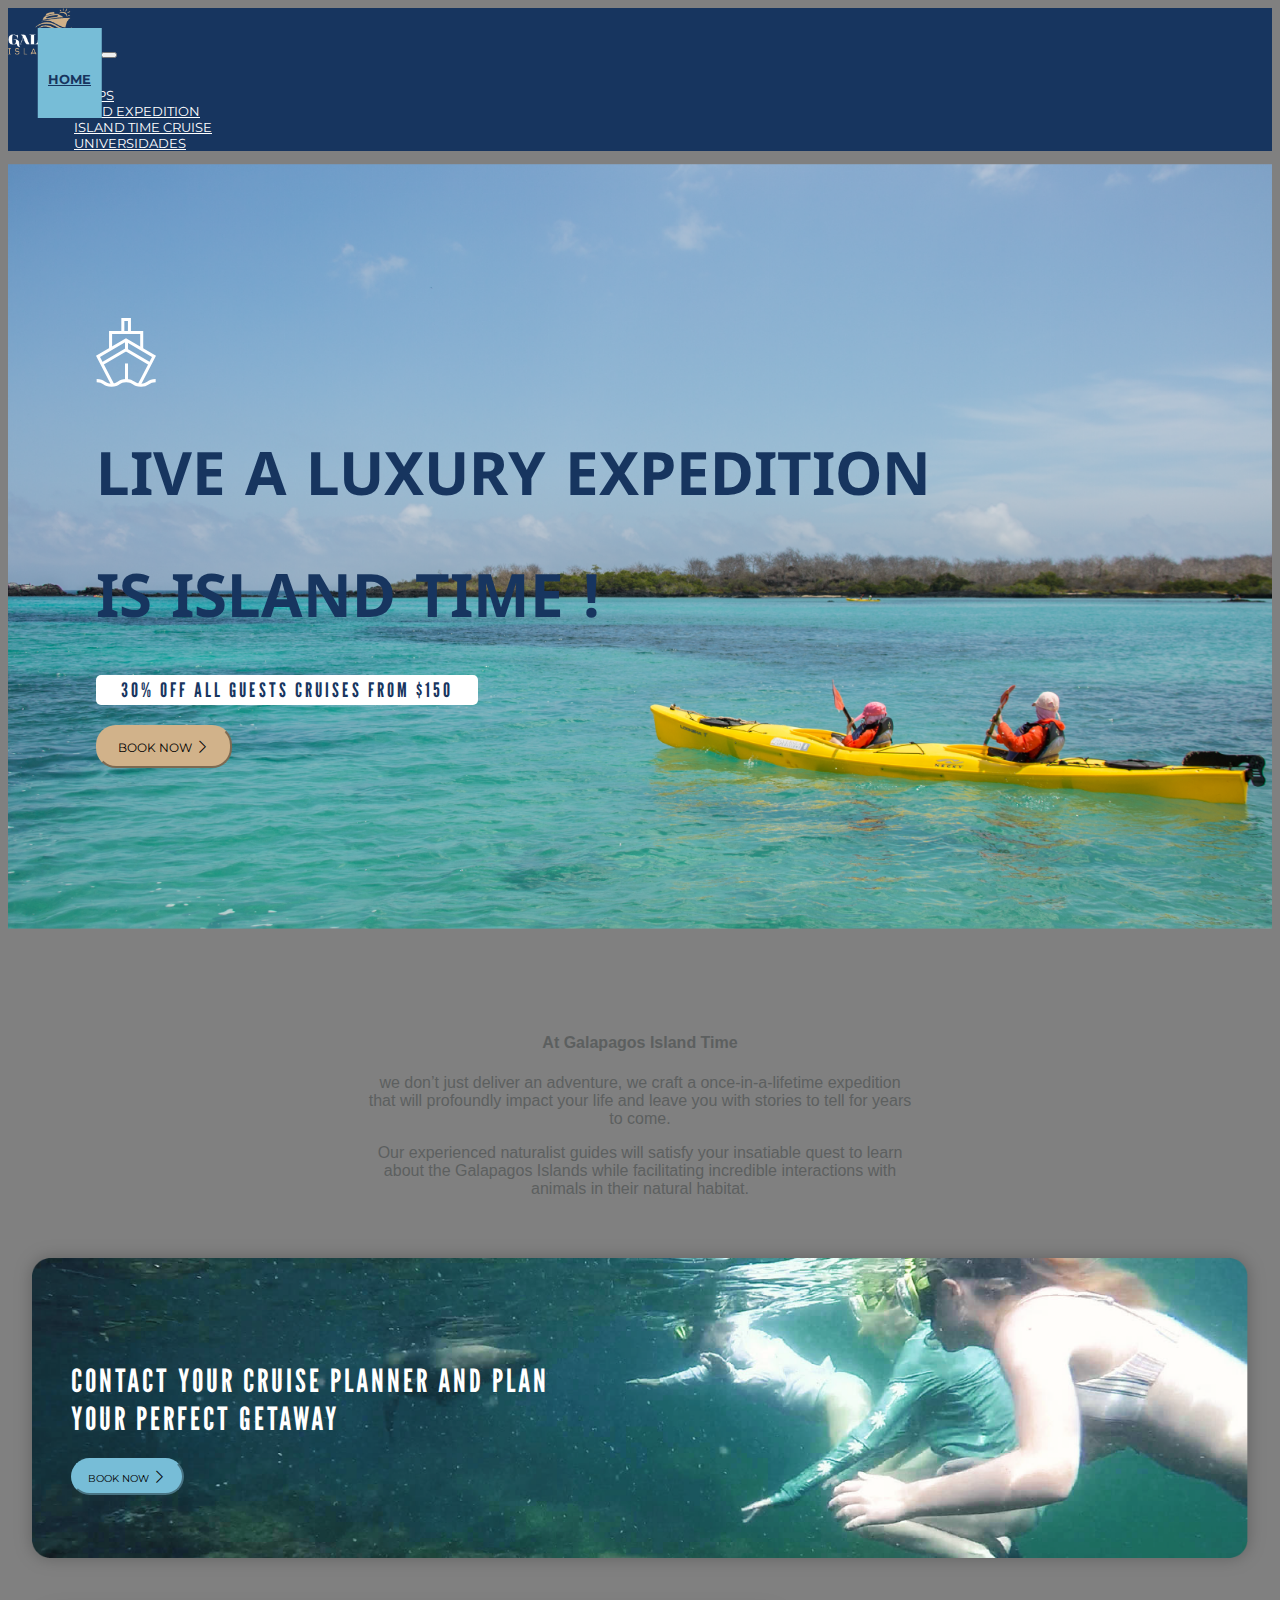
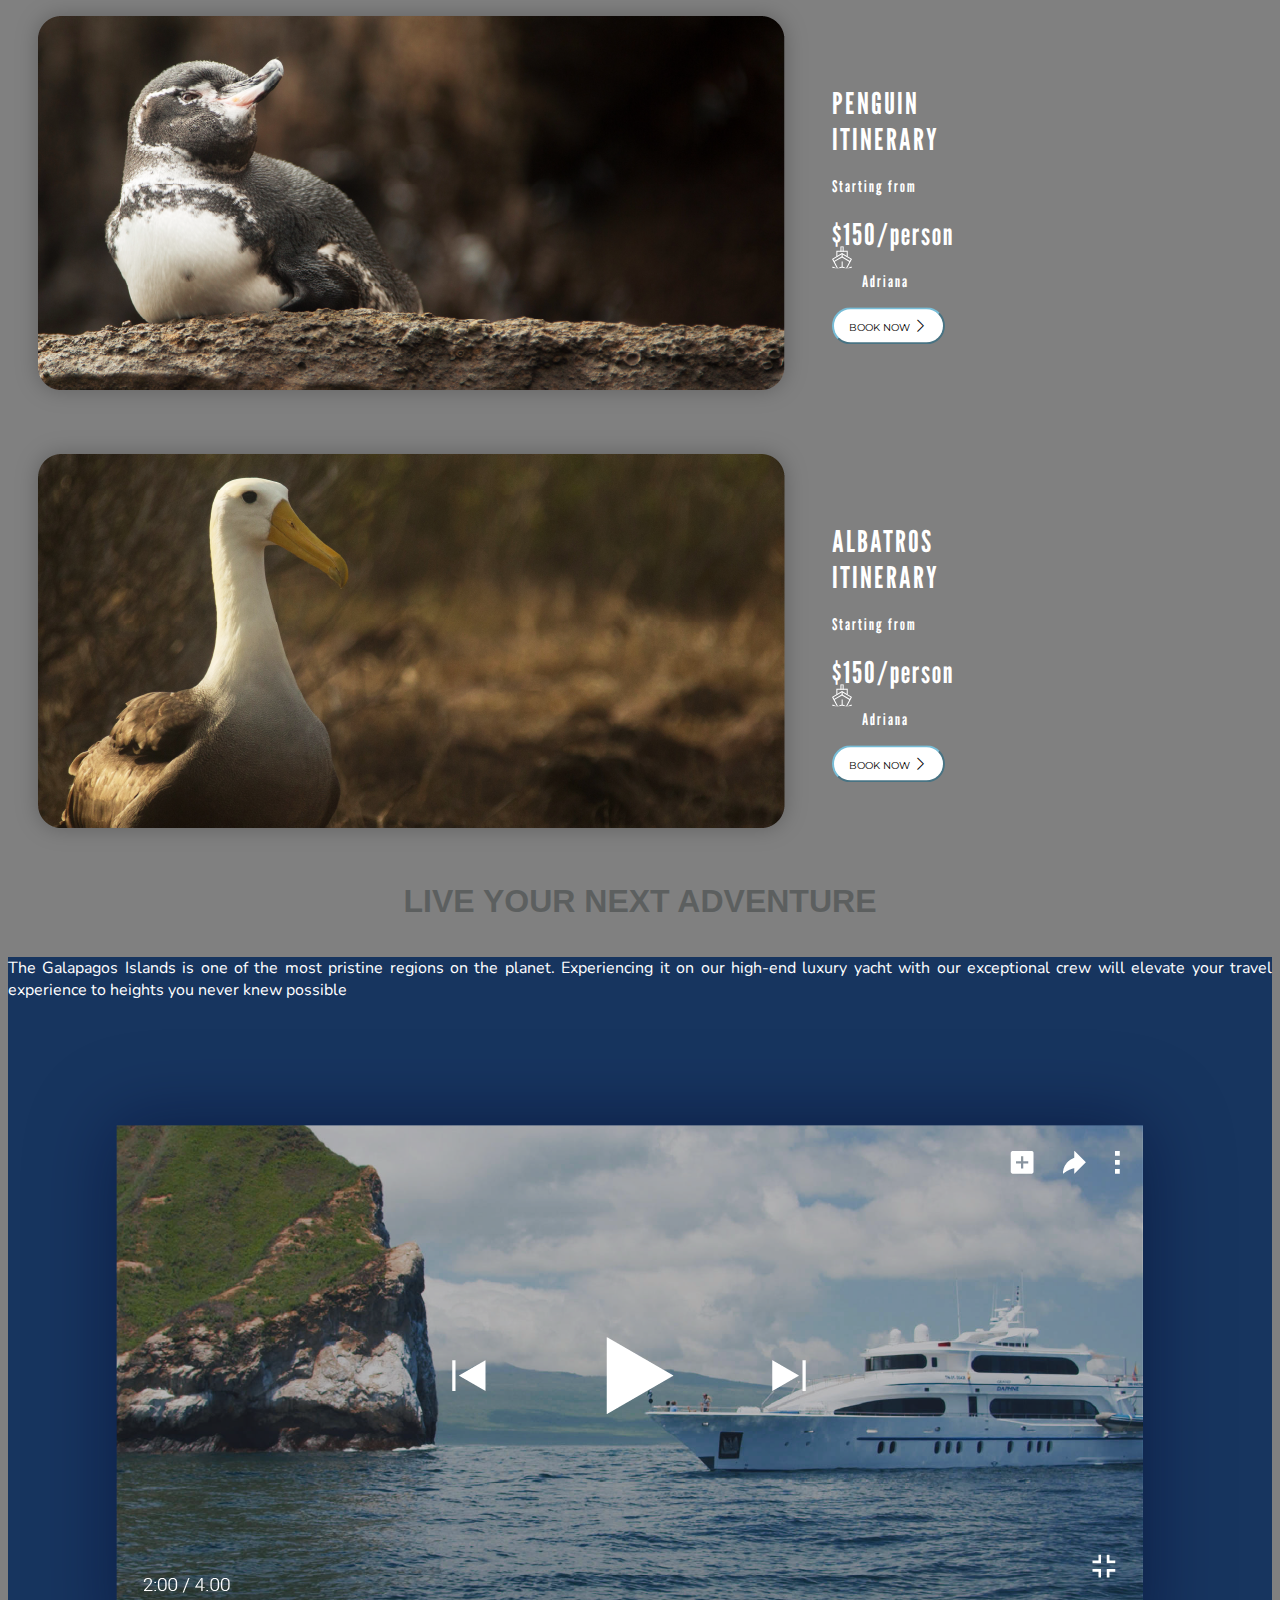
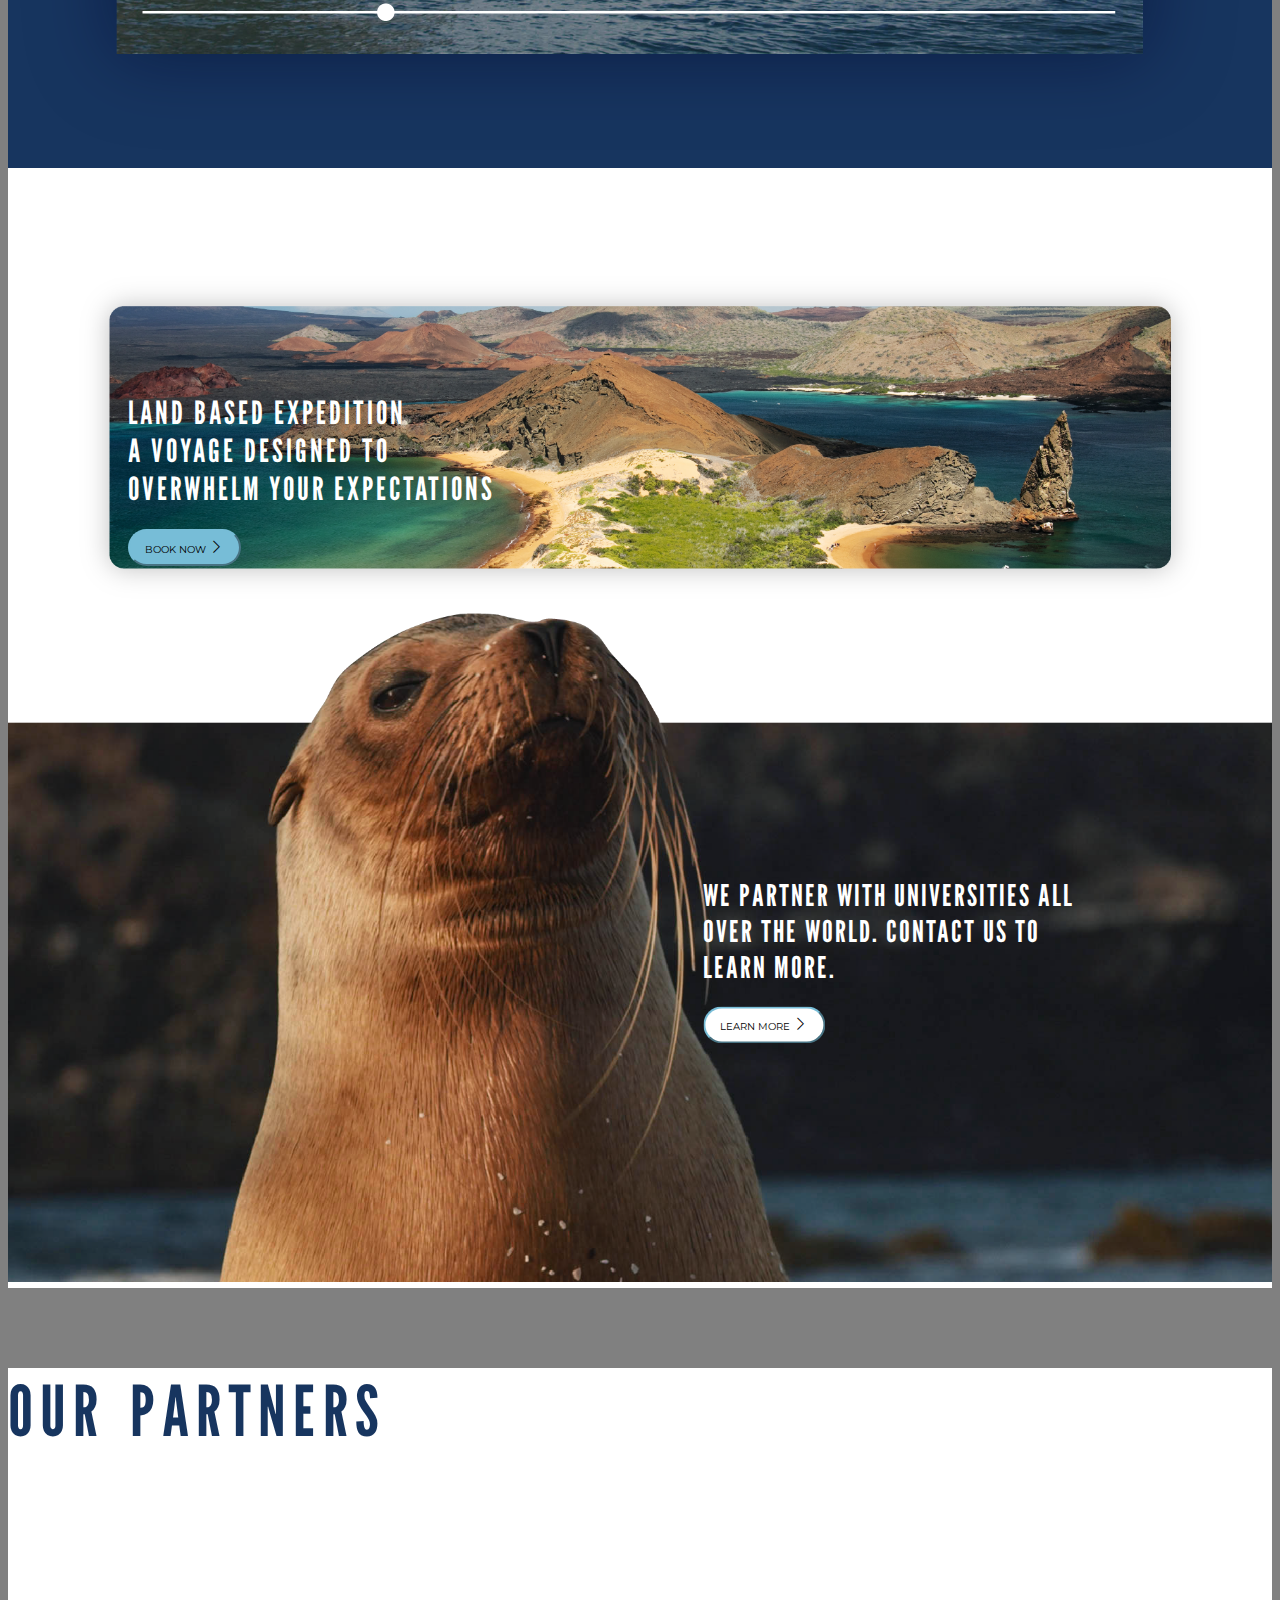
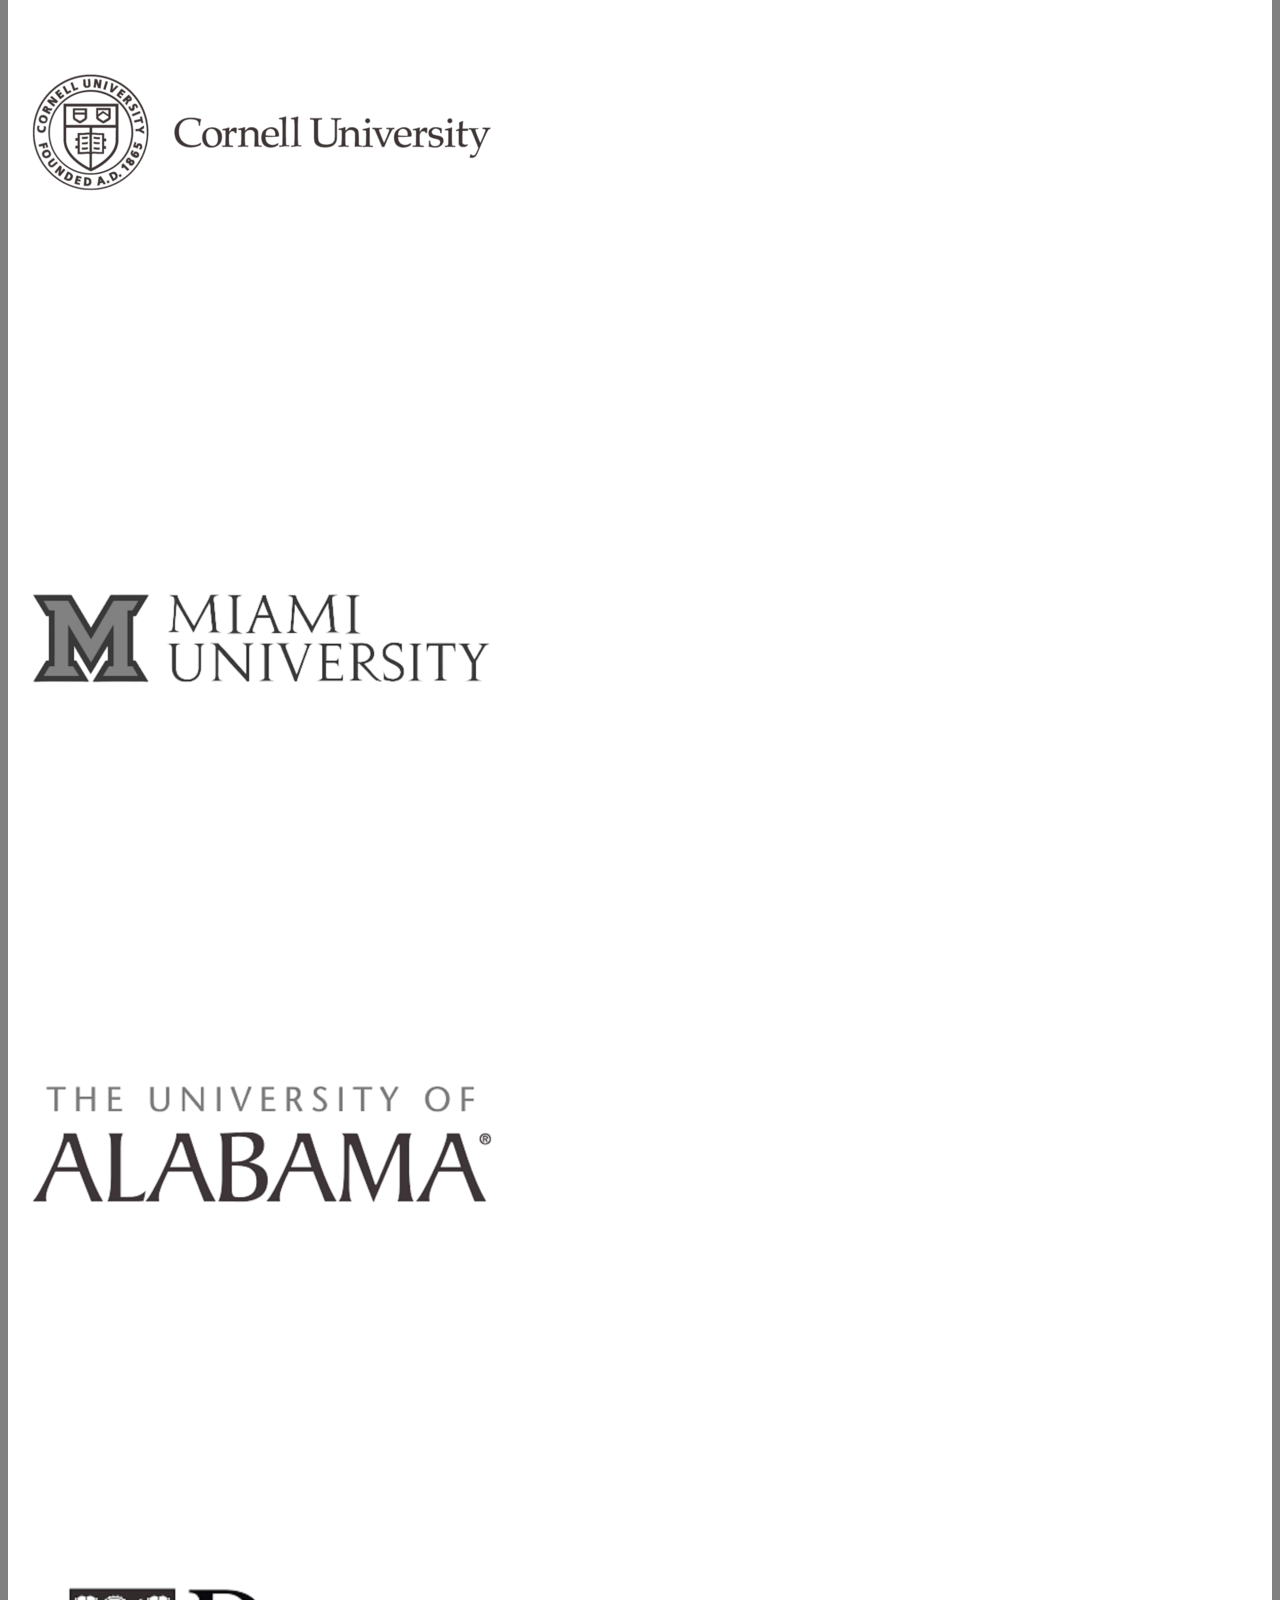
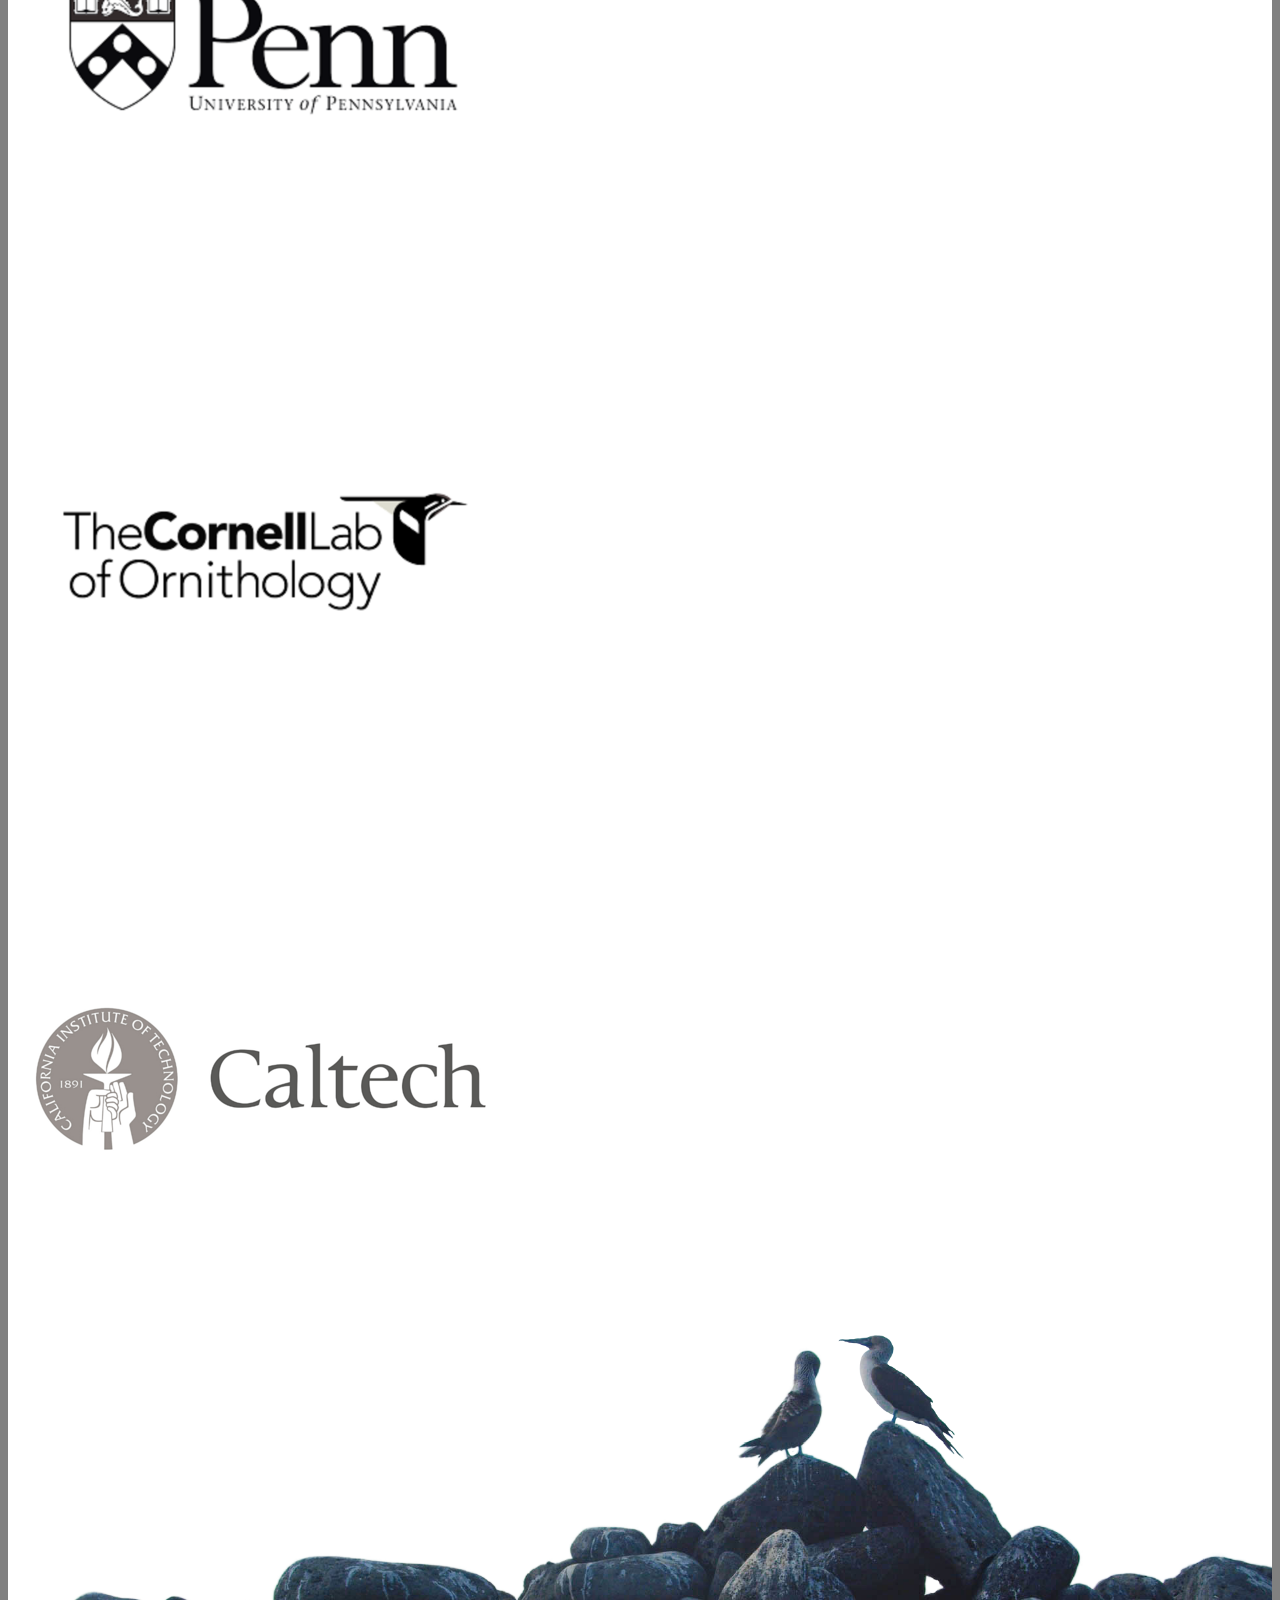
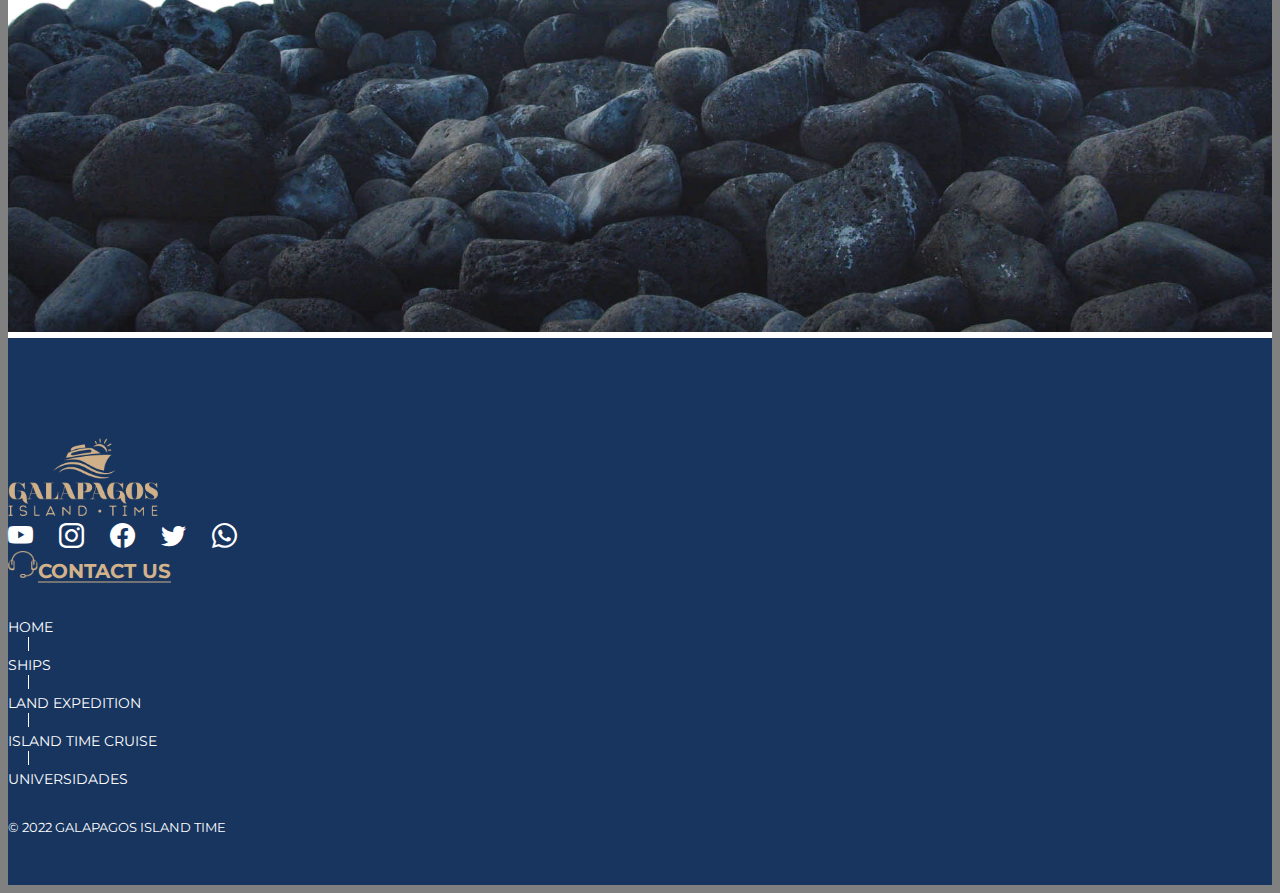
==== commit 26db8f29: "adriana" ====
--- a/index.html
+++ b/index.html
@@ -8,9 +8,11 @@
   <link href="https://cdn.jsdelivr.net/npm/bootstrap@5.2.0-beta1/dist/css/bootstrap.min.css" rel="stylesheet"
     integrity="sha384-0evHe/X+R7YkIZDRvuzKMRqM+OrBnVFBL6DOitfPri4tjfHxaWutUpFmBp4vmVor" crossorigin="anonymous">
   <link rel="stylesheet" href="https://cdn.jsdelivr.net/npm/bootstrap-icons@1.8.3/font/bootstrap-icons.css">
-  <link rel="stylesheet" href="fonts.css">
-  <link rel="stylesheet" href="navbar.css">
-  <link rel="stylesheet" href="main.css">
+  <link rel="stylesheet" href="css/fonts.css">
+  <link rel="stylesheet" href="css/navbar.css">
+  <link rel="stylesheet" href="css/main.css">
+  <link rel="stylesheet" href="css/footer.css">
+
 </head>
 
 <nav class="navbar navbar-expand-lg navbar-dark sticky-top">
@@ -284,13 +286,13 @@
     </div>
   </div>
 
-  <div class="container-fluid text-center footer">
+  <div class="container-fluid d-flex text-center footer">
     <div class="container">
       <div class="row g-0">
         <div class="col-lg-4 mb-5 d-flex align-items-center justify-content-center">
           <img src="imgs/logo2.png" alt="" style="width: 150px;">
         </div>
-        <div class="col-lg-4 mb-5 d-flex align-items-center justify-content-center">
+        <div class="col-lg-4 mb-3 d-flex align-items-center justify-content-center">
           <div>
             <i class="bi bi-youtube"></i>
             <i class="bi bi-instagram"></i>
@@ -299,11 +301,21 @@
             <i class="bi bi-whatsapp"></i>
           </div>
         </div>
-        <div class="col-lg-4 mb-5 d-flex align-items-center justify-content-center">
+        <div class="col-lg-4 mb-3 d-flex align-items-center justify-content-center">
           <img src="imgs/headset.png" alt="" class="me-2" style="width: 30px;"><span style="text-decoration: underline rgba(209, 178, 138, 0.5); text-underline-offset: 3px;">CONTACT US</span>
         </div>
       </div>
-
+      <div class="menu-bottom d-flex text-center align-items-center justify-content-evenly flex-wrap">
+        <a href="">HOME</a>
+        <div class="vl"></div>
+        <a href="">SHIPS</a>
+        <div class="vl"></div>
+        <a href="">LAND EXPEDITION</a>
+        <div class="vl"></div>
+        <a href="">ISLAND TIME CRUISE</a>
+        <div class="vl"></div>
+        <a href="">UNIVERSIDADES</a>
+      </div>
       <div class="copyright">
         &copy 2022 GALAPAGOS ISLAND TIME
       </div>
--- a/css/fonts.css
+++ b/css/fonts.css
@@ -0,0 +1,30 @@
+@import url('https://fonts.googleapis.com/css2?family=League+Gothic&family=Montserrat:ital,wght@0,100;0,200;0,300;0,400;0,500;0,600;0,700;0,800;0,900;1,100;1,200;1,300;1,400;1,500;1,600;1,700;1,800;1,900&family=Poppins:ital,wght@0,400;0,500;0,700;1,500&family=Roboto:wght@300&display=swap');
+@import url('https://fonts.googleapis.com/css2?family=Noto+Sans:ital,wght@0,100;0,200;0,300;0,400;0,500;0,600;0,700;0,800;0,900;1,100;1,200;1,300;1,400;1,500;1,600;1,700;1,800;1,900&display=swap');
+@import url('https://fonts.googleapis.com/css2?family=Nunito:ital,wght@0,200;0,300;0,400;0,500;0,600;0,700;0,800;0,900;1,200;1,300;1,400;1,500;1,600;1,700;1,800;1,900&display=swap');
+
+@font-face {
+    font-family: avenir;
+    src: url(fonts/AvenirLTStd-Roman.otf);
+}
+
+@font-face {
+    font-family: avenir-bold;
+    src: url(fonts/AvenirLTStd-Heavy.otf);
+    font-weight: bold;
+}
+
+@font-face {
+    font-family: Acumin;
+    src: url(fonts/AcuminVariableConcept.otf);
+}
+
+@font-face {
+    font-family: Myriad;
+    src: url(fonts/MyriadPro-Regular.otf);
+}
+
+html{
+    background-color: grey;
+    margin: 0 auto;
+    max-width: 1920px;
+}--- a/css/navbar.css
+++ b/css/navbar.css
@@ -0,0 +1,116 @@
+/* ===== NAVBAR ===== */
+.navbar {
+    background-color: #17355f;
+    font-family: Montserrat, sans-serif;
+    font-size: 13px;
+    min-height: 90px;
+}
+
+.navbar-dark .navbar-nav .nav-link {
+    color: #fff;
+}
+
+.vl {
+    border-left: 1px solid white;
+    height: 30%;
+}
+/* ===== Navbar mousehover ===== */
+/* .nav-item .active {
+        position: relative;
+        isolation: isolate;
+        font-weight: bold;
+        background-color: #77bdd7;
+        color: #17355f !important;
+    }
+
+    .nav-item .hovered {
+        background-color: #77bdd7;
+        position: relative;
+        isolation: isolate;
+        font-weight: regular;
+        color: #17355f !important;
+    } */
+
+@media only screen and (min-width: 992px) {
+
+    /* ===== Navbar mousehover ===== */
+    .nav-item+.nav-item {
+        padding-left: 2em;
+    }
+
+    .nav-item {
+        display: flex;
+        align-items: center;
+        text-align: center;
+    }
+
+    .nav-item .active {
+        position: relative;
+        isolation: isolate;
+        font-weight: bold;
+        color: #17355f !important;
+    }
+
+    .nav-item .active::before {
+        content: '';
+        background-color: #77bdd7;
+        position: absolute;
+        width: 150%;
+        height: 90px;
+        z-index: -2;
+        transform: translate(-50%, -50%);
+        top: 10%;
+        left: 50%;
+    }
+
+    .nav-item .hovered {
+        position: relative;
+        isolation: isolate;
+        font-weight: regular;
+        color: #17355f !important;
+    }
+
+    .nav-item .hovered::before {
+        content: '';
+        background-color: #77bdd7;
+        position: absolute;
+        width: 130%;
+        height: 90px;
+        z-index: -2;
+        transform: translate(-50%, -50%);
+        top: 10%;
+        left: 50%;
+    }
+}
+
+.btn-primary {
+    font-family: 'Montserrat', sans-serif;
+    font-size: 12px;
+    padding: 10px 20px 10px 20px;
+    background-color: #d1b28a;
+    border-radius: 20px;
+    border-color: #d1b28a;
+}
+
+.btn-primary:hover {
+    background-color: #d1b28a;
+    border-color: #d1b28a;
+}
+
+.btn-secondary {
+    color: black;
+    font-family: 'Montserrat', sans-serif;
+    font-size: 10px;
+    padding: 7px 15px 7px 15px;
+    background-color: #77bdd7;
+    border-radius: 20px;
+    border-color: #77bdd7;
+}
+
+.btn-secondary:hover,
+.btn-secondary:focus,
+.btn-secondary:active {
+    background-color: #77bdd7;
+    border-color: #77bdd7;
+    color: black;
+}--- a/css/main.css
+++ b/css/main.css
@@ -0,0 +1,195 @@
+/* @import url('https://fonts.googleapis.com/css2?family=Montserrat:ital,wght@0,100;0,200;0,300;0,400;0,500;0,600;0,700;0,800;0,900;1,100;1,200;1,300;1,400;1,500;1,600;1,700;1,800;1,900&family=Poppins:ital,wght@0,400;0,500;0,700;1,500&family=Roboto:wght@300&display=swap'); */
+
+body {
+    font-family: 'Nunito', sans-serif;
+}
+
+.container-fluid {
+    padding: 0;
+}
+
+
+/* ===== HERO ===== */
+
+.hero {
+    position: relative;
+    font-family: 'League Gothic', sans-serif;
+    letter-spacing: 5px;
+    word-spacing: 5px;
+    color: #17355f;
+}
+
+.hero h1 {
+    font-family: 'Noto Sans', sans-serif;
+    letter-spacing: normal;
+    word-spacing: 3px;
+    font-size: 60px;
+}
+
+.hero-sub {
+    background-color: white;
+    font-size: 20px;
+    padding: 3px 25px 3px 25px;
+    border-radius: 5px;
+    letter-spacing: 3px;
+    word-spacing: normal;
+    display: block;
+    width: max-content;
+    /* font-family: 'Montserrat', sans-serif; */
+}
+
+.hero img {
+    margin: 0 auto;
+    object-fit: cover;
+    height: 85vh;
+    width: 100%;
+}
+
+.hero-text {
+    position: absolute;
+    top: 20%;
+    left: 7%;
+}
+
+/* .btn-primary {
+    font-family: 'Montserrat', sans-serif;
+    font-size: 12px;
+    padding: 10px 20px 10px 20px;
+    background-color: #d1b28a;
+    border-radius: 20px;
+    border-color: #d1b28a;
+}
+
+.btn-primary:hover {
+    background-color: #d1b28a;
+    border-color: #d1b28a;
+}
+
+.btn-secondary {
+    color: black;
+    font-family: 'Montserrat', sans-serif;
+    font-size: 10px;
+    padding: 7px 15px 7px 15px;
+    background-color: #77bdd7;
+    border-radius: 20px;
+    border-color: #77bdd7;
+}
+
+.btn-secondary:hover,
+.btn-secondary:focus,
+.btn-secondary:active {
+    background-color: #77bdd7;
+    border-color: #77bdd7;
+    color: black;
+} */
+
+/* ===== section 1 ===== */
+
+.section-1 {
+    font-family: avenir, sans-serif;
+    text-align: center;
+    color: #5C5F5F;
+    display: flex;
+    flex-direction: column;
+    align-items: center;
+}
+
+.section-1-description {
+    max-width: 550px;
+    margin: 80px 20px 20px 20px;
+}
+
+.img1 {
+    text-align: left;
+    position: relative;
+}
+
+.img1 .subtitle {
+    color: white;
+    font-family: 'League Gothic', sans-serif;
+    letter-spacing: 3px;
+    max-width: 490px;
+    position: absolute;
+    top: 30%;
+    left: 5%;
+    /* transform: translate(-50%, -50%); */
+}
+
+.img2 {
+    text-align: left;
+    position: relative;
+}
+
+.img2 .subtitle {
+    color: white;
+    font-family: 'League Gothic', sans-serif;
+    letter-spacing: 2px;
+    position: absolute;
+    top: 50%;
+    left: 70%;
+    transform: translate(-50%, -50%);
+}
+
+.img2 h1 {
+    font-size: 30px;
+}
+
+.img2 .btn-secondary {
+    background-color: white;
+}
+
+/* ===== Section 2 ===== */
+
+.section-2 {
+    background-color: #17355f;
+    color: white;
+    text-align: justify;
+    text-justify: inter-word;
+}
+
+
+/* ===== Section 3 ===== */
+
+.section-3 {
+    background-color: white;
+    padding-top: 100px;
+}
+
+.section-3 .img1 {
+    margin: 0px 5% 0px 5%;
+}
+
+/* ===== Section 4 ===== */
+
+.section-4 {
+    background-color: white;
+    color: black;
+    margin-top: 80px;
+}
+
+.section-4 h1 {
+    color: #17355f;
+    font-size: 70px;
+    font-family: 'League Gothic', sans-serif;
+    letter-spacing: 7px;
+    word-spacing: 7px;
+}
+
+/* ===== Section 5 ===== */
+
+.section-5 {
+    background-color: #17355f;
+    color: white;
+    text-align: justify;
+    text-justify: inter-word;
+}
+
+.section-5 .my-card {
+    background-color: white;
+    border-radius: 20px;
+    padding: 20px;
+    width: 300px;
+    font-size: 12px;
+    color: black;
+}
+
--- a/css/footer.css
+++ b/css/footer.css
@@ -0,0 +1,45 @@
+/* ===== footer ===== */
+.footer{
+    background-color: #17355f;
+    color: #d1b28a;
+    font-size: 20px;
+    font-family: 'Montserrat', sans-serif;
+    font-weight: 700;
+
+    padding: 100px 0px 50px 0px;
+}
+
+.footer .bi {
+    color: white;
+    font-size: 25px;
+}
+
+.footer .bi + .bi {
+    margin-left: 20px;
+}
+
+.menu-bottom{
+    margin: 30px 0px 30px 0px;
+}
+
+.menu-bottom a{
+    color: white;
+    text-decoration: none;
+    font-weight: 400;
+    font-size: 14px;
+}
+
+.menu-bottom .vl {
+    height: 14px;
+}
+
+.menu-bottom a + .vl {
+    margin-left: 20px;
+    margin-right: 20px;
+}
+
+.copyright{
+    color:white;
+    font-weight: 400;
+    font-size: 13px;
+}